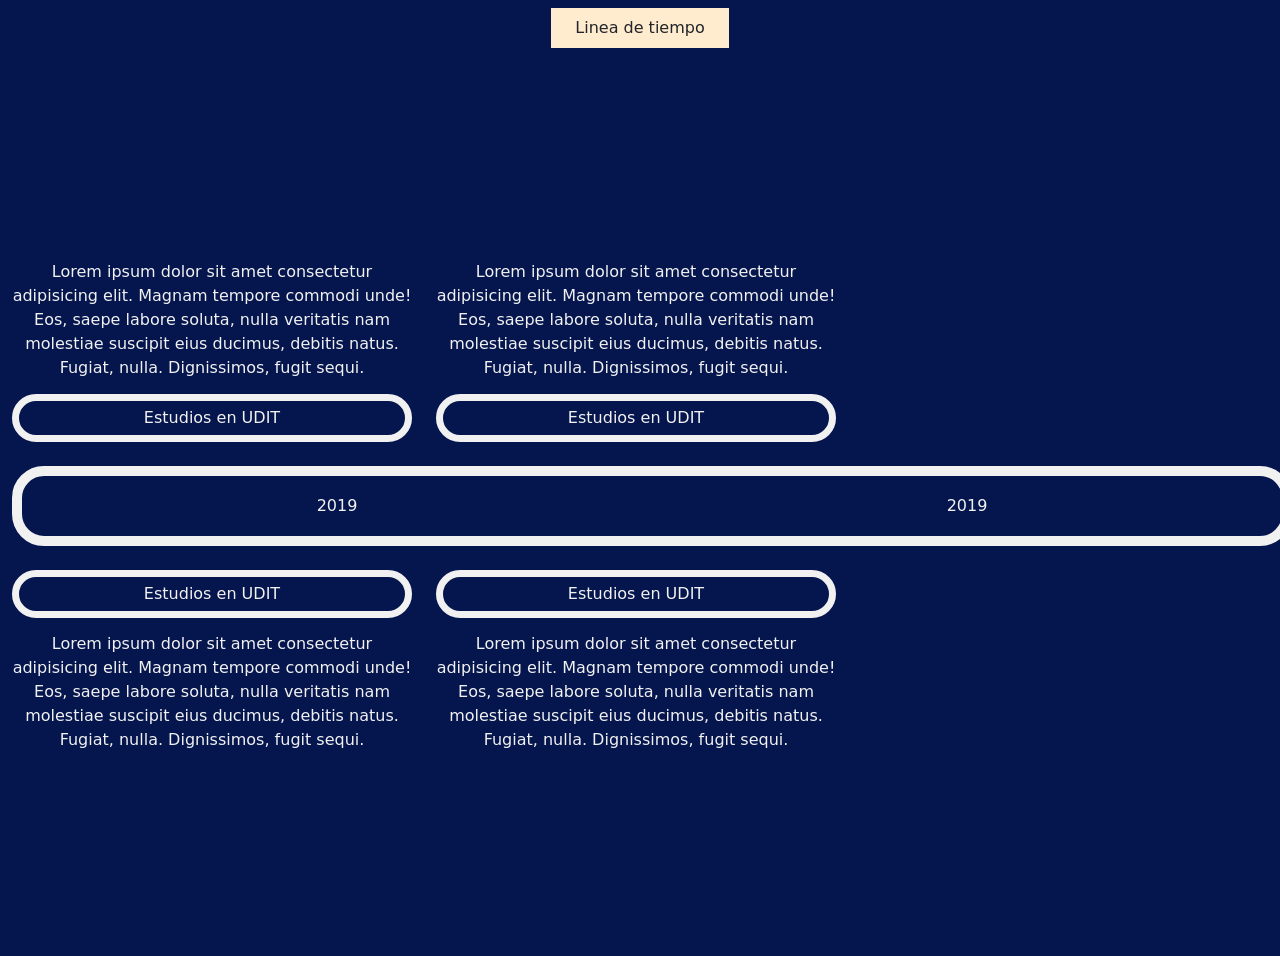
==== HTML/lineatiempo.html @ 99fd74f8 "Timeline maquetacion" ====
<!DOCTYPE html>
<html lang="es">
    <head>
        <meta charset="UTF-8">
        <meta name="viewport" content="width=device-width, initial-scale=1.0">
        <title>Linea de tiempo</title>

        <!-- Bootstrap -->
        <link href="https://cdn.jsdelivr.net/npm/bootstrap@5.3.3/dist/css/bootstrap.min.css" rel="stylesheet" integrity="sha384-QWTKZyjpPEjISv5WaRU9OFeRpok6YctnYmDr5pNlyT2bRjXh0JMhjY6hW+ALEwIH" crossorigin="anonymous">

        <!-- Mi css -->
        <link rel="stylesheet" href="../Css/styles.css">
        <link rel="stylesheet" href="../Css/timeline.css">
    </head>

    <body id="timeline-body">
        <header class="d-flex justify-content-center navbar">
            <p class="pf-heading py-2 px-4">Linea de tiempo</p>
            <a class="pf-back-btn" href="../index.html">
                <img src="https://img.icons8.com/?size=100&id=26194&format=png&color=000000" alt="">
            </a>
        </header>

        <!-- Contenedor principal -->
        <main class="container-fluid timeline-container vh-100 d-flex flex-column justify-content-center py-5">

            <div class="timeline-wrapper d-flex flex-column gap-4">
                <div class="timeline-inner-container d-flex flex-row align-items-center gap-4">
                    <div class="line rounded-5 d-flex justify-content-evenly align-items-center flex-nowrap" style="width: 400px; height: 100px;">
                        <p class="text-center m-0">Lorem ipsum dolor sit amet consectetur adipisicing elit. Magnam tempore commodi unde! Eos, saepe labore soluta, nulla veritatis nam molestiae suscipit eius ducimus, debitis natus. Fugiat, nulla. Dignissimos, fugit sequi.</p>
                    </div>
                    <div class="line rounded-5 d-flex justify-content-evenly align-items-center flex-nowrap" style="width: 400px; height: 100px;">
                        <p class="text-center m-0">Lorem ipsum dolor sit amet consectetur adipisicing elit. Magnam tempore commodi unde! Eos, saepe labore soluta, nulla veritatis nam molestiae suscipit eius ducimus, debitis natus. Fugiat, nulla. Dignissimos, fugit sequi.</p>
                    </div>
                </div>
                <!-- Linea secundaria -->
                <div class="timeline-inner-container d-flex flex-row align-items-center gap-4">
                    <!-- UDIT -->
                    <div class="timeline-box line rounded-5 d-flex justify-content-evenly align-items-center flex-nowrap" style="width: 400px;">
                        <p class="text-center m-0">Estudios en UDIT</p>
                    </div>
                    <div class="timeline-box line rounded-5 d-flex justify-content-evenly align-items-center flex-nowrap" style="width: 400px;">
                        <p class="text-center m-0">Estudios en UDIT</p>
                    </div>
                </div>
                
                <!-- Linea principal-->
                <div class="timeline-inner-container d-flex flex-row align-items-center gap-4">
                    <!-- 2019 -->
                    <div class="timeline-box main-line rounded-5 d-flex justify-content-evenly align-items-center flex-nowrap">
                        <p class="text-center m-0">2019</p>
                        <p class="text-center m-0">2019</p>
                    </div>

                    <img src="../media/img/logoipsum-407.png" class="timeline-img img-fluid" alt="">

                    <!-- 2020 -->
                    <div class="timeline-box main-line rounded-5 d-flex justify-content-evenly align-items-center flex-nowrap">
                        <p class="text-center m-0">2020</p>
                        <p class="text-center m-0">2020</p>
                    </div>
                </div>

                
                <!-- Linea secundaria -->
                <div class="timeline-inner-container d-flex flex-row align-items-center gap-4">
                    <!-- UDIT -->
                    <div class="timeline-box line rounded-5 d-flex justify-content-evenly align-items-center flex-nowrap" style="width: 400px;">
                        <p class="text-center m-0">Estudios en UDIT</p>
                    </div>
                    <div class="timeline-box line rounded-5 d-flex justify-content-evenly align-items-center flex-nowrap" style="width: 400px;">
                        <p class="text-center m-0">Estudios en UDIT</p>
                    </div>
                </div>

                <div class="timeline-inner-container d-flex flex-row align-items-center gap-4">
                    <div class="line rounded-5 d-flex justify-content-evenly align-items-center flex-nowrap" style="width: 400px; height: 100px;">
                        <p class="text-center m-0">Lorem ipsum dolor sit amet consectetur adipisicing elit. Magnam tempore commodi unde! Eos, saepe labore soluta, nulla veritatis nam molestiae suscipit eius ducimus, debitis natus. Fugiat, nulla. Dignissimos, fugit sequi.</p>
                    </div>
                    <div class="line rounded-5 d-flex justify-content-evenly align-items-center flex-nowrap" style="width: 400px; height: 100px;">
                        <p class="text-center m-0">Lorem ipsum dolor sit amet consectetur adipisicing elit. Magnam tempore commodi unde! Eos, saepe labore soluta, nulla veritatis nam molestiae suscipit eius ducimus, debitis natus. Fugiat, nulla. Dignissimos, fugit sequi.</p>
                    </div>
                </div>
            </div>
        </main>
    </body>
</html>
---- Css/styles.css ----
/* ============================================================
   Variables
   ============================================================ */
:root{
    /* TEXTO */
    --font-size-lg: larger;
    --lineas-texto: 3em;

    /* COLORES */
    --color-bg: rgb(200, 247, 255);
    --color-heading: blanchedalmond;
    --color-board: burlywood;
    --color-hover: rgb(180, 218, 240);
    --color-text: black;

    /* BORDES */
    /* General */
    --radius-sm: 0.25rem;
    /* tablero */
    --border-color: rgb(99, 52, 14);
    --border-size: 0.33rem;
    --border-style: solid;

    /* PADDING */
    --padding-card: 0.5rem;

    /* GAP */
    --gap-col: 3rem;
    --gap-col-mobile: 7rem;

    /* TRANSICIONES */
    --transition-card: transform 0.3s ease, background-color 0.3s ease;
    --transition-fade: opacity 0.25s ease;
}

/* ============================================================
   Base
   ============================================================ */
body{
    background-color: var(--color-bg);
}

a{
    color: var(--color-text);
    text-decoration: none;
}

img{
    border-radius: var(--radius-sm);
}

p{
    margin-bottom: 0;
}

h1{
    margin-bottom: 0px;
}

/* ============================================================
   Theme
   ============================================================ */
.pf-heading{
    background-color: var(--color-heading);
}

.pf-board{
    background-color: var(--color-board);
    border: var(--border-size) var(--border-style) var(--border-color);
    border-radius: 1rem;
}

/* ============================================================
   Layout
   ============================================================ */
.pf-header{
    display: flex;
    align-items: center;
    justify-content: space-between;
}

.pf-col{
    display: flex;
    flex-direction: column;
    align-items: center;
    justify-content: center;
    gap: var(--gap-col);
}

.pf-card{
    display: flex;
    flex-direction: column;
    height: 25%;
    align-items: center;
    padding: var(--padding-card);
    background-color: var(--color-bg);
    border-radius: var(--radius-sm);
    will-change: transform;
    transition: var(--transition-card);
}

.pf-card img{
    width: 100%;
}

.pf-card:hover{
    background-color: var(--color-hover);
    transform: rotate(2deg) scale(1.05);
}

.pf-card-text{
    display: flex;
    align-items: center;
    justify-content: center;
    flex-grow: 1;
    width: 100%;
    font-size: var(--font-size-lg);
    text-align: center;
}

/* ============================================================
   Atras
   ============================================================ */
.pf-back-btn{
    position: fixed;
    left: 1vw;
    top: 1vh;
    z-index: 100;
    display: flex;
    align-items: center;
    width: clamp(50px, 10%, 75px);
    background-color: gray;
    border-radius: 100%;
    opacity: 50%;
    transition: var(--transition-fade);
}

.pf-back-btn img{
    width: 100%;
}

.pf-back-btn:hover{
    opacity: 100%;
}

/* ============================================================
   Galeria y carrousel
   ============================================================ */
.pf-carousel{
    display: none;
}

/* ============================================================
   Responsive
   ============================================================ */
@media (max-width: 860px){
    .pf-card-text{
        min-height: var(--lineas-texto);
    }
}

@media (max-width: 992px){
    .pf-col{
        gap: var(--gap-col-mobile);
    }

    .pf-card-text{
        font-size: clamp(0.65rem, 3.4vw, 1rem);
    }

    /* En móvil la cuadrícula se sustituye por el carrusel */
    .pf-gallery{
        display: none;
    }

    .pf-carousel{
        display: block;
    }
}

@media (min-width: 993px){
    .h-md-100{
        height: 100%;
    }
}
---- Css/timeline.css ----
:root {
    --color-bg: rgb(5, 22, 78);
    --color-elements: rgb(241, 241, 241);
}

html, body {
    background-color: var(--color-bg);
    min-height: 100vh;
}

/* El contenedor scroll lateral */
.timeline-container {
    overflow-x: auto;
    overflow-y: hidden;
    width: 100%;
}

/* Wrapper */
.timeline-wrapper {
    min-width: 1800px;
    width: 100%;
    margin: auto 0;
}


.timeline-inner-container {
    width: 100%;
}

/* Estilos lineas */
.timeline-box {
    flex-shrink: 0; 
    border-color: var(--color-elements);
    border-style: solid;
}

.timeline-box p {
    color: var(--color-elements);
    flex: 1 1 0;
}

.line p{
    color: var(--color-elements);
}

/* Linea principal */
.main-line {
    height: 5rem;
    border-width: 10px;
    width: 100vw;
}

/* Lineas secunarias */
.line {
    height: 3rem;
    border-width: 7.5px;
}

/* Control img */
.timeline-img {
    height: 5rem;
    width: auto;
    flex-shrink: 0;
}
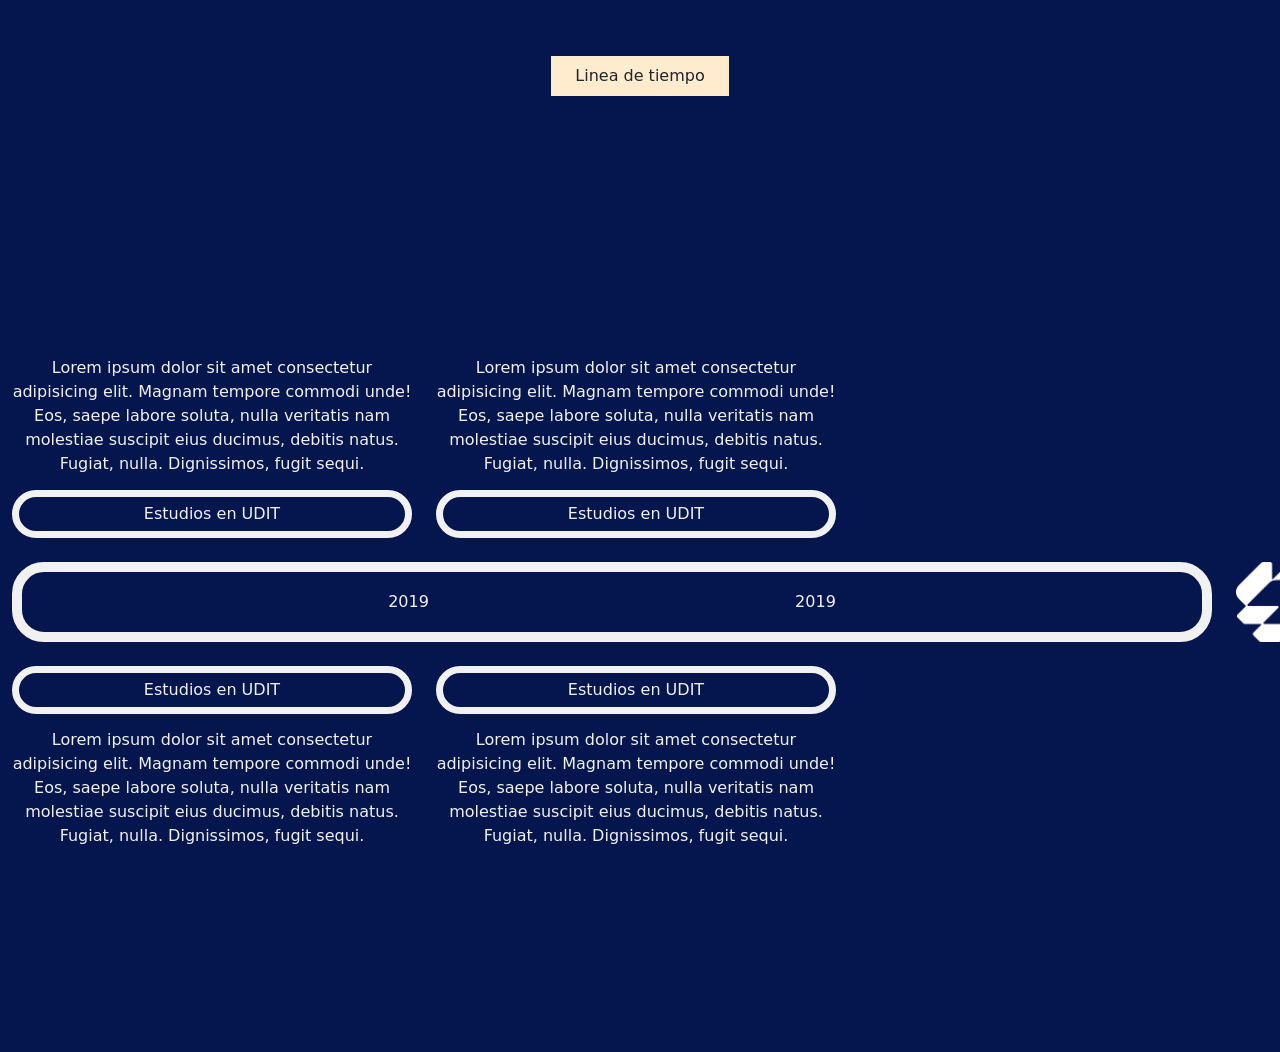
==== commit f5399c6b: "Start movile timeline" ====
--- a/HTML/lineatiempo.html
+++ b/HTML/lineatiempo.html
@@ -14,7 +14,7 @@
     </head>
 
     <body id="timeline-body">
-        <header class="d-flex justify-content-center navbar">
+        <header class="d-flex justify-content-center navbar my-5">
             <p class="pf-heading py-2 px-4">Linea de tiempo</p>
             <a class="pf-back-btn" href="../index.html">
                 <img src="https://img.icons8.com/?size=100&id=26194&format=png&color=000000" alt="">
@@ -24,7 +24,7 @@
         <!-- Contenedor principal -->
         <main class="container-fluid timeline-container vh-100 d-flex flex-column justify-content-center py-5">
 
-            <div class="timeline-wrapper d-flex flex-column gap-4">
+            <div id="pc" class="timeline-wrapper gap-4">
                 <div class="timeline-inner-container d-flex flex-row align-items-center gap-4">
                     <div class="line rounded-5 d-flex justify-content-evenly align-items-center flex-nowrap" style="width: 400px; height: 100px;">
                         <p class="text-center m-0">Lorem ipsum dolor sit amet consectetur adipisicing elit. Magnam tempore commodi unde! Eos, saepe labore soluta, nulla veritatis nam molestiae suscipit eius ducimus, debitis natus. Fugiat, nulla. Dignissimos, fugit sequi.</p>
@@ -82,6 +82,32 @@
                     </div>
                 </div>
             </div>
+
+            <div id="movil" class="justify-content-center gap-4">
+                <!-- Columna central -->
+                <div class="col-3 d-flex flex-column align-items-center">
+                    <div class="text-center row align-items-center timeline-box main-line-mv rounded-5" style="height: 900px;">
+                        <p>2019</p>
+                        <p>2019</p>
+                        <p>2019</p>
+                    </div>
+                    <img src="../media/img/logoipsum-407.png" class="img-fluid">
+                </div>
+
+                
+                <!-- Columna lateral -->
+                <div class="col-3 text-center row align-items-center timeline-box gx-0 rounded-5" style="height: 200px;">
+                    <p>Estudios en UDIT</p>
+                    <p>Estudios en UDIT</p>
+                    <p>Estudios en UDIT</p>
+                </div>
+
+                <!-- Texto -->
+                <div class="col-5 text-center">
+                    Lorem ipsum dolor sit amet consectetur adipisicing elit. Dolor repellat unde suscipit, natus pariatur provident dolore quod iste voluptate illum, nobis fuga, sint excepturi consectetur? Nemo atque nam doloremque consequatur.
+                </div>
+
+            </div>
         </main>
     </body>
 </html>
--- a/Css/timeline.css
+++ b/Css/timeline.css
@@ -8,7 +8,7 @@
     min-height: 100vh;
 }
 
-/* El contenedor scroll lateral */
+/* El contenedor scroll lateral (Escritorio) */
 .timeline-container {
     overflow-x: auto;
     overflow-y: hidden;
@@ -17,40 +17,37 @@
 
 /* Wrapper */
 .timeline-wrapper {
+    display: flex;
+    flex-direction: column;
     min-width: 1800px;
     width: 100%;
     margin: auto 0;
 }
 
-
 .timeline-inner-container {
     width: 100%;
 }
 
-/* Estilos lineas */
+/* Estilos líneas */
 .timeline-box {
     flex-shrink: 0; 
     border-color: var(--color-elements);
     border-style: solid;
 }
 
-.timeline-box p {
+.timeline-box p, .line p {
     color: var(--color-elements);
-    flex: 1 1 0;
-}
-
-.line p{
-    color: var(--color-elements);
+    gap: 0px;
 }
 
 /* Linea principal */
 .main-line {
     height: 5rem;
     border-width: 10px;
-    width: 100vw;
+    width: 1200px;
 }
 
-/* Lineas secunarias */
+/* Lineas secundarias */
 .line {
     height: 3rem;
     border-width: 7.5px;
@@ -61,4 +58,27 @@
     height: 5rem;
     width: auto;
     flex-shrink: 0;
+}
+
+#movil{
+    display: none;
+}
+
+
+/* MOVIL */
+@media (max-width: 576px) {
+    #pc{
+        display: none;
+    }
+
+    #movil{
+        display: flex;
+        flex-direction: row;
+        color:var(--color-elements);
+        padding-top: 40px;
+    }
+
+    .main-line-mv{
+        border-width: 6px;
+    }
 }
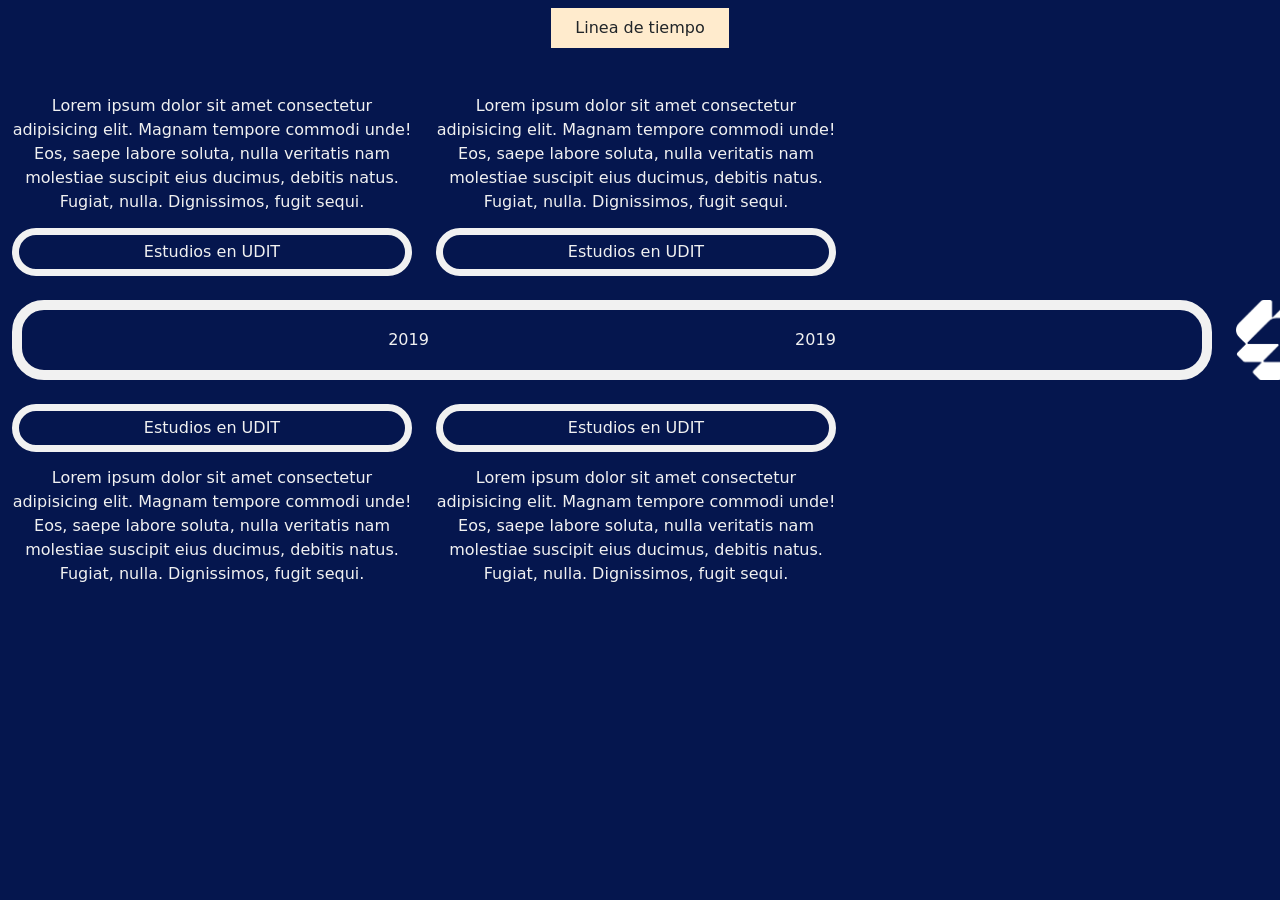
==== commit 2ac53a31: "Improve timeline" ====
--- a/HTML/lineatiempo.html
+++ b/HTML/lineatiempo.html
@@ -14,7 +14,7 @@
     </head>
 
     <body id="timeline-body">
-        <header class="d-flex justify-content-center navbar my-5">
+        <header class="d-flex justify-content-center navbar">
             <p class="pf-heading py-2 px-4">Linea de tiempo</p>
             <a class="pf-back-btn" href="../index.html">
                 <img src="https://img.icons8.com/?size=100&id=26194&format=png&color=000000" alt="">
@@ -22,7 +22,7 @@
         </header>
 
         <!-- Contenedor principal -->
-        <main class="container-fluid timeline-container vh-100 d-flex flex-column justify-content-center py-5">
+        <main class="container-fluid timeline-container vw-100 h-100 d-flex flex-column justify-content-center py-5">
 
             <div id="pc" class="timeline-wrapper gap-4">
                 <div class="timeline-inner-container d-flex flex-row align-items-center gap-4">
@@ -73,6 +73,7 @@
                     </div>
                 </div>
 
+                <!-- 2 columnas a la vez (máximo) -->
                 <div class="timeline-inner-container d-flex flex-row align-items-center gap-4">
                     <div class="line rounded-5 d-flex justify-content-evenly align-items-center flex-nowrap" style="width: 400px; height: 100px;">
                         <p class="text-center m-0">Lorem ipsum dolor sit amet consectetur adipisicing elit. Magnam tempore commodi unde! Eos, saepe labore soluta, nulla veritatis nam molestiae suscipit eius ducimus, debitis natus. Fugiat, nulla. Dignissimos, fugit sequi.</p>
@@ -83,29 +84,59 @@
                 </div>
             </div>
 
-            <div id="movil" class="justify-content-center gap-4">
-                <!-- Columna central -->
-                <div class="col-3 d-flex flex-column align-items-center">
+            <div id="movil" class="justify-content-center gap-3">
+                <!-- Texto -->
+                <div class="d-flex flex-column col-4 gap-4">
+                    <p style="height: 200px;">
+                        Lorem ipsum dolor sit amet consectetur adipisicing elit. Dolor repellat unde suscipit, natus pariatur provident dolore quod iste voluptate illum, nobis fuga, sint excepturi consectetur? Nemo atque nam doloremque consequatur.
+                    </p>
+                    <p style="height: 200px;">
+                        Lorem ipsum dolor sit amet consectetur adipisicing elit. Dolor repellat unde suscipit, natus pariatur provident dolore quod iste voluptate illum, nobis fuga, sint excepturi consectetur? Nemo atque nam doloremque consequatur.
+                    </p>
+                </div>
+
+                <!-- Columna lateral -->
+                <div class="col d-flex flex-column gap-4 col-5">
+                    <div class="text-center row align-items-center justify-content-center timeline-box gx-1 rounded-5" style="height: 200px;">
+                        <p>Estudios en UDIT</p>
+                    </div>
+
+                    <div class="text-center row align-items-center justify-content-evenly timeline-box gx-1 rounded-5" style="height: 200px;">
+                        <p>Estudios en UDIT</p>
+                    </div>
+                    <div class="text-center d-flex justify-content-around rounded-5 col-12 dual-time" style="height: 200px;">
+                        <p class="text-center row align-items-center justify-content-center timeline-box gx-1 rounded-5 col">
+                            estudios en UDIT
+                        </p>
+                        <p class="text-center row align-items-center justify-content-center timeline-box gx-1 rounded-5 col">
+                            Prácticas en el CSIC
+                        </p>
+                    </div>
+                </div>
+
+                <!-- Años -->
+                <div class="col d-flex flex-column align-items-center gap-4">
                     <div class="text-center row align-items-center timeline-box main-line-mv rounded-5" style="height: 900px;">
                         <p>2019</p>
                         <p>2019</p>
                         <p>2019</p>
                     </div>
+                    
+                    <img src="../media/img/logoipsum-407.png" class="img-fluid">
+
+                    <div class="text-center row align-items-center timeline-box main-line-mv rounded-5" style="height: 900px;">
+                        <p>2020</p>
+                        <p>2020</p>
+                        <p>2020</p>
+                        
+                    </div>
+
                     <img src="../media/img/logoipsum-407.png" class="img-fluid">
                 </div>
 
+               
+
                 
-                <!-- Columna lateral -->
-                <div class="col-3 text-center row align-items-center timeline-box gx-0 rounded-5" style="height: 200px;">
-                    <p>Estudios en UDIT</p>
-                    <p>Estudios en UDIT</p>
-                    <p>Estudios en UDIT</p>
-                </div>
-
-                <!-- Texto -->
-                <div class="col-5 text-center">
-                    Lorem ipsum dolor sit amet consectetur adipisicing elit. Dolor repellat unde suscipit, natus pariatur provident dolore quod iste voluptate illum, nobis fuga, sint excepturi consectetur? Nemo atque nam doloremque consequatur.
-                </div>
 
             </div>
         </main>
--- a/Css/timeline.css
+++ b/Css/timeline.css
@@ -26,6 +26,7 @@
 
 .timeline-inner-container {
     width: 100%;
+    max-width: 100%;
 }
 
 /* Estilos líneas */
@@ -64,6 +65,10 @@
     display: none;
 }
 
+#movil p{
+    overflow: auto;
+}
+
 
 /* MOVIL */
 @media (max-width: 576px) {
@@ -81,4 +86,8 @@
     .main-line-mv{
         border-width: 6px;
     }
+
+    .timeline-box{
+        font-size: clamp(0.5rem, 0.85rem, 2rem);
+    }
 }
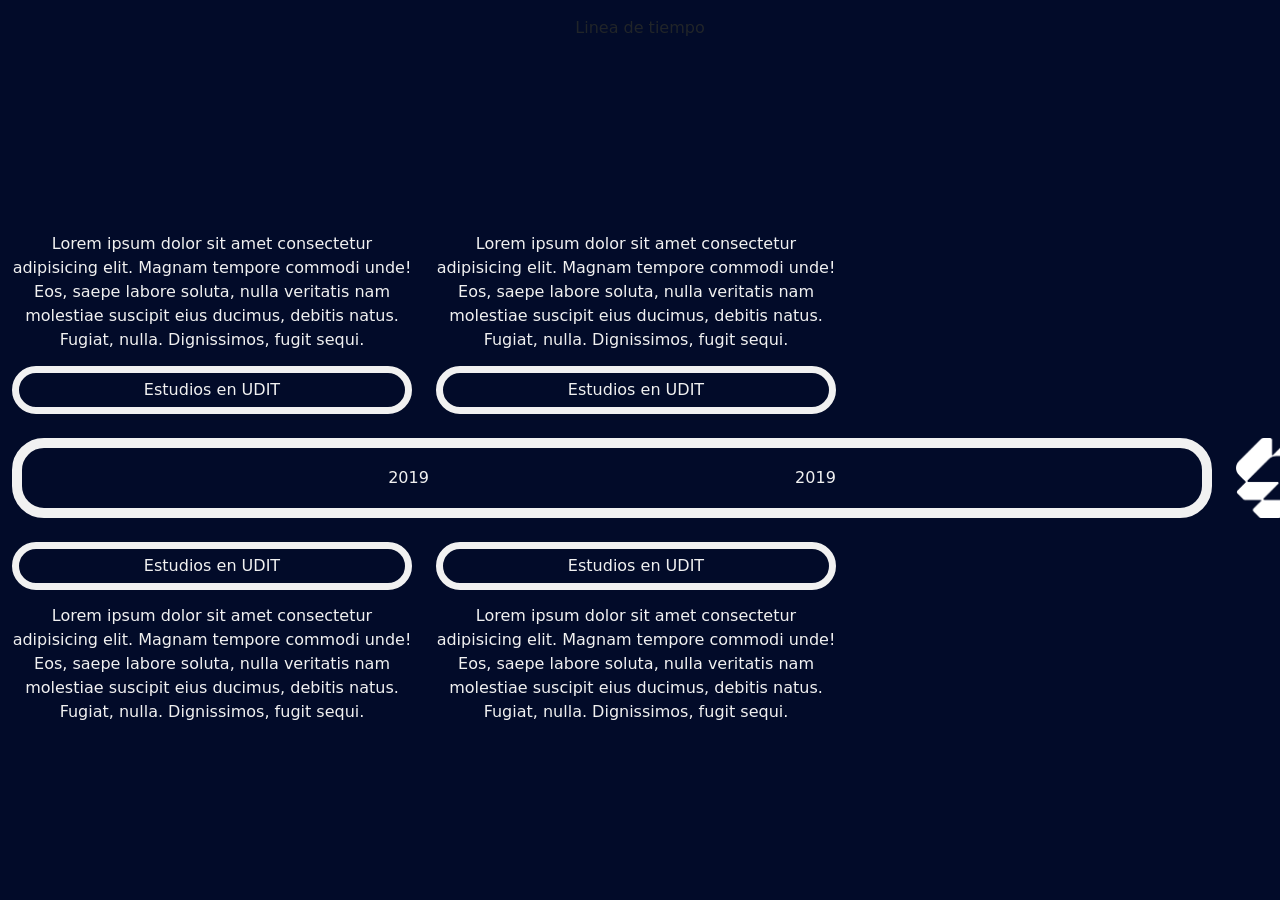
==== commit 11102381: "Multiple fixes + image paper" ====
--- a/HTML/lineatiempo.html
+++ b/HTML/lineatiempo.html
@@ -22,7 +22,7 @@
         </header>
 
         <!-- Contenedor principal -->
-        <main class="container-fluid timeline-container vw-100 h-100 d-flex flex-column justify-content-center py-5">
+        <main class="container-fluid timeline-container d-flex flex-column py-4">
 
             <div id="pc" class="timeline-wrapper gap-4">
                 <div class="timeline-inner-container d-flex flex-row align-items-center gap-4">
@@ -140,5 +140,8 @@
 
             </div>
         </main>
+
+        <!-- Rueda del ratón → scroll horizontal en escritorio/tablet -->
+        <script src="../Js/timeline.js"></script>
     </body>
 </html>
--- a/Css/styles.css
+++ b/Css/styles.css
@@ -1,45 +1,185 @@
-/* ============================================================
-   Variables
-   ============================================================ */
+/* ╔══════════════════════════════════════════════════════════════════╗
+   ║                         ÍNDICE DE AJUSTES                        ║
+   ║  Todo lo que hay que tocar está en el bloque :root de abajo.     ║
+   ║  Para cada pieza de arte hay SIEMPRE las mismas variables:       ║
+   ║     -img      → ruta de la imagen                                ║
+   ║     -slice    → cuánto de la IMAGEN es "borde" (en %, ver abajo) ║
+   ║     -borde    → tamaño en PANTALLA de esas esquinas/lados        ║
+   ║     -padding  → espacio entre el borde y el contenido            ║
+   ║  1. FONDO TOTAL   (nubes, se repite en vertical)                 ║
+   ║  2. TABLÓN        (tablones de madera, se repite en vertical)    ║
+   ║  3. FOLIO         (hoja de papel: esquinas + lados + centro)     ║
+   ║  4. TITULAR       (tablón grande de la cabecera)                 ║
+   ║  5. PLACA         (rótulo oscuro dentro del titular)             ║
+   ╚══════════════════════════════════════════════════════════════════╝ */
+
 :root{
-    /* TEXTO */
+
+    /* ══════════════════════════════════════════════════════════════
+       1. FONDO TOTAL · nubes
+       Una imagen que empalma consigo misma arriba/abajo y se repite
+       hacia abajo todo lo que haga falta.
+       ══════════════════════════════════════════════════════════════ */
+    --fondo-img: url("../media/img/Deco/Cielo.png");  /* ← IMAGEN */
+    --fondo-tamano: 100% auto;     /* ancho alto. "100% auto" = ocupa todo el ancho sin deformarse */
+    --fondo-posicion: top center;
+    --fondo-respaldo: rgb(176, 178, 220);  /* color de cielo mientras carga / si falta la imagen */
+
+    /* ══════════════════════════════════════════════════════════════
+       2. TABLÓN · tablones de madera
+       Necesita DOS imágenes del mismo tile (ver documentación).
+       ══════════════════════════════════════════════════════════════ */
+    --tablon-img-bordes: url("../media/img/tablones-tile.png");   /* ← IMAGEN 1: tile completo */
+    --tablon-img-centro: url("../media/img/tablones-centro.png"); /* ← IMAGEN 2: tile sin bordes laterales */
+    --tablon-alto: 778;            /* ← alto en px de la imagen (solo el número) */
+    --tablon-lado: 16;             /* ← ancho en px del borde lateral (solo el número) */
+    --tablon-repeticiones: 1;      /* nº mínimo de tiles (1 tile = 5 tablones) */
+    --tablon-padding: 40px 32px;   /* margen interior: arriba/abajo  izquierda/derecha */
+    --tablon-respaldo: #7a4e2d;    /* color marrón SOLO si las imágenes del tablón no cargan (lo activa Js/script.js) */
+
+    /* ══════════════════════════════════════════════════════════════
+       3. FOLIO · hoja de papel (se usa con la clase .pf-folio)
+       Funciona para CUALQUIER tamaño o proporción: las esquinas no se
+       deforman, los lados se repiten y el centro rellena.
+       Solo hacen falta 3 imágenes. El resto de esquinas/lados se
+       obtienen ROTANDO estas.
+
+       ► ORIENTACIÓN en que deben estar dibujadas:
+            ESQUINA = la de ABAJO-IZQUIERDA (lo roto mira a la izquierda y abajo)
+            LADO    = el de ABAJO (horizontal, lo roto mira hacia abajo)
+         Si el artista las dibuja de otra forma, no hace falta tocar el código:
+         usa --folio-esquina-giro / --folio-lado-giro (más abajo).
+
+       ► IMPORTANTE: las imágenes deben estar RECORTADAS AL DIBUJO, sin margen
+         transparente alrededor (si no, se ven huecos entre las piezas).
+         Photoshop: Imagen > Recortar > Píxeles transparentes · GIMP: Imagen >
+         Recorte automático · Krita: Imagen > Recortar a contenido.
+         Los "-recorte.png" son los originales (3000×3000) recortados SOLO a la
+         franja del borde: esquina = 520×520 de abajo-izquierda, lado = franja
+         de abajo de 1796×520. Así el trazo negro se ve con grosor real.
+       ══════════════════════════════════════════════════════════════ */
+    --folio-img-esquina: url("../media/img/Deco/Hojas/hojaesquina1-recorte.png");  /* ← IMAGEN 1: esquina abajo-izquierda */
+    --folio-img-lado:    url("../media/img/Deco/Hojas/hojalado-recorte.png");     /* ← IMAGEN 2: lado de abajo */
+    --folio-img-centro:  url("../media/img/Deco/Hojas/hojacentro.png");           /* ← IMAGEN 3: centro */
+
+    /* MEDIDAS REALES de tus imágenes: los píxeles que miden los ARCHIVOS (solo el número, sin "px").
+       Cámbialas solo si cambian las imágenes. */
+    --folio-esquina-tam: 520;      /* ← esquina: lo que mide por lado (es cuadrada) */
+    --folio-lado-ancho: 1796;      /* ← lado: ancho de la imagen (largo de una repetición) */
+    --folio-lado-alto: 520;        /* ← lado: alto de la imagen (grosor del borde) */
+
+    /* TAMAÑO DEL FOLIO EN PANTALLA: UN SOLO NÚMERO.
+       = píxeles de pantalla por cada píxel de imagen. Ej: 520 px × 0.1 = 52 px de esquina.
+       Más grande = esquinas y bordes más gruesos. (Nunca pongas aquí "1500px": es un número sin unidad.) */
+    --folio-escala: 0.1;
+
+    /* Qué parte de la pieza (desde fuera) ocupa el borde irregular, de 0 a 1.
+       El papel del centro y el contenido empiezan a partir de ahí; el resto de la
+       pieza es papel liso y el contenido puede ir por encima.
+       Si asoma papel por fuera de las ondas → súbelo. Si sobra margen → bájalo. */
+    --folio-borde-dibujo: 0.35;
+
+    /* Centro: "100% 100%" + no-repeat = una imagen de papel que se estira.
+       Si es una textura pequeña que se repite: ej. 128px 128px + repeat. */
+    --folio-centro-tamano: 100% 100%;
+    --folio-centro-repeat: no-repeat;
+
+    /* Corrección de orientación (se SUMA a todas las rotaciones). Valores: 0deg, 90deg, 180deg o 270deg.
+       Con tus dibujos actuales (esquina abajo-izquierda y lado de abajo) déjalos en 0deg. */
+    --folio-esquina-giro: 0deg;
+    --folio-lado-giro: 0deg;
+
+    --folio-padding: 0.75rem;      /* espacio entre el borde del papel y el contenido (UN solo valor) */
+    --folio-respaldo: transparent; /* color provisional del papel mientras no hay arte (ej: khaki). Con arte: transparent */
+    --folio-texto-lineas: 2;       /* (.pf-card) líneas de texto reservadas bajo la imagen para que todas midan igual */
+
+    /* Chincheta / clip (OPCIONAL): imagen suelta encima del folio, centrada arriba.
+       Si la chincheta YA está dibujada dentro de folio.png, déjalo en none. */
+    --folio-chincheta-img: none;   /* ej: url("../media/img/folio-chincheta.png") */
+    --folio-chincheta-ancho: 2rem;
+    --folio-chincheta-y: -0.5rem;  /* posición vertical (negativo = sobresale por arriba) */
+
+    /* ══════════════════════════════════════════════════════════════
+       3b. MARCO DE FOTO (.pf-marco) · el mismo sistema que el FOLIO pero
+       con las hojas de media/img/Deco/Hojas/foto. Mismas reglas (esquina
+       abajo-izquierda, lado de abajo, imágenes recortadas al dibujo).
+       ══════════════════════════════════════════════════════════════ */
+    --marco-img-esquina: url("../media/img/Deco/Hojas/foto/hojafotoesquina1-recorte.png");
+    --marco-img-lado:    url("../media/img/Deco/Hojas/foto/hojafotolado-recorte.png");
+    --marco-img-centro:  url("../media/img/Deco/Hojas/foto/hojafotocentro.png");
+    --marco-esquina-tam: 440;      /* medidas reales de los archivos (solo el número) */
+    --marco-lado-ancho: 1795;
+    --marco-lado-alto: 440;
+    --marco-escala: 0.08;          /* 440 × 0.08 ≈ 35px de esquina en pantalla */
+    --marco-borde-dibujo: 0.2;     /* parte de la pieza ocupada por el borde irregular (0 a 1) */
+    --marco-padding: 0.4rem;       /* espacio entre el borde del marco y la imagen */
+
+    /* GALERÍA y CARRUSEL (Sobre mí): todas las fotos con el mismo tamaño */
+    --galeria-proporcion: 4 / 5;   /* ancho / alto de TODAS las fotos (se recortan, no se deforman). Ej: 1 / 1, 3 / 4, 16 / 9 */
+    --galeria-encuadre: center;    /* qué parte de la foto se conserva al recortar (center, top, 50% 20%...) */
+    --carrusel-circulo: rgba(20, 12, 8, 0.65);  /* círculo oscuro de flechas y marcadores */
+    --carrusel-marcador: 0.7rem;   /* tamaño de cada marcador (punto) */
+
+    /* ══════════════════════════════════════════════════════════════
+       4. TITULAR · tablón grande de la cabecera
+       ══════════════════════════════════════════════════════════════ */
+    --titular-img: url("../media/img/titular.png");    /* ← IMAGEN */
+    --titular-slice: 25% 4%;       /* ← % de la IMAGEN que es borde: ARRIBA/ABAJO  IZQUIERDA/DERECHA (o 4 valores) */
+    --titular-borde: 1.5rem 2rem;  /* ← borde en pantalla: ARRIBA/ABAJO  IZQUIERDA/DERECHA */
+    --titular-padding: 0.5rem;     /* espacio entre el borde y la placa */
+    --titular-repeat: stretch;
+    --titular-respaldo: #8b5a2b;   /* ⚠ TEMPORAL (color madera) para ver el texto. Con arte: transparent */
+    --titular-logo: 100px;         /* tamaño del logo en escritorio (en móvil se reduce solo) */
+    --carteles-separacion: 2.5rem; /* espacio entre el titular y el tablón de debajo */
+
+    /* ══════════════════════════════════════════════════════════════
+       5. PLACA · rótulo oscuro dentro del titular (lleva el texto)
+       ══════════════════════════════════════════════════════════════ */
+    --placa-img: url("../media/img/placa.png");        /* ← IMAGEN */
+    --placa-slice: 25% 4%;         /* ← % de la IMAGEN que es borde: ARRIBA/ABAJO  IZQUIERDA/DERECHA (o 4 valores) */
+    --placa-borde: 1rem 1.5rem;    /* ← borde en pantalla: ARRIBA/ABAJO  IZQUIERDA/DERECHA */
+    --placa-padding: 1rem 1.5rem;  /* espacio entre el borde y el texto */
+    --placa-repeat: stretch;
+    --placa-respaldo: #2b1d14;     /* ⚠ TEMPORAL (marrón oscuro) para ver el texto. Con arte: transparent */
+    --placa-color-texto: white;
+    --fuente-titular: inherit;     /* ej: "Patrick Hand", cursive */
+
+    /* ══════════════════════════════════════════════════════════════
+       6. PROYECTOS · tablones alternos (HTML/proyectos.html)
+       ══════════════════════════════════════════════════════════════ */
+    --proyecto-ancho: clamp(500px, 45vw, 900px);  /* ancho del tablón en escritorio */
+    --proyecto-hoja-ancho: 40%;                  /* ancho de la hoja dentro del tablón */
+    --proyecto-tablon-padding: 1rem 1.5rem;      /* margen interior del tablón */
+    --proyecto-tablon-repeticiones: 0.5;         /* alto mínimo = 0.5 tiles de madera (~389px) */
+    --proyecto-texto-tamano: 1.1rem;
+
+    /* ══════════════════════════════════════════════════════════════
+       OTROS (no tienen que ver con el arte)
+       ══════════════════════════════════════════════════════════════ */
     --font-size-lg: larger;
-    --lineas-texto: 3em;
-
-    /* COLORES */
-    --color-bg: rgb(200, 247, 255);
-    --color-heading: blanchedalmond;
-    --color-board: burlywood;
-    --color-hover: rgb(180, 218, 240);
     --color-text: black;
-
-    /* BORDES */
-    /* General */
     --radius-sm: 0.25rem;
-    /* tablero */
-    --border-color: rgb(99, 52, 14);
-    --border-size: 0.33rem;
-    --border-style: solid;
-
-    /* PADDING */
-    --padding-card: 0.5rem;
-
-    /* GAP */
     --gap-col: 3rem;
     --gap-col-mobile: 7rem;
-
-    /* TRANSICIONES */
-    --transition-card: transform 0.3s ease, background-color 0.3s ease;
+    --transition-card: transform 0.3s ease;
     --transition-fade: opacity 0.25s ease;
 }
 
 /* ============================================================
+   1. FONDO TOTAL (nubes)
+   ⚠ NO TOCAR. Se ajusta con las variables --fondo-*
+   ============================================================ */
+html{
+    background-color: var(--fondo-respaldo);
+    background-image: var(--fondo-img);
+    background-size: var(--fondo-tamano);
+    background-position: var(--fondo-posicion);
+    background-repeat: repeat-y;
+}
+
+/* ============================================================
    Base
    ============================================================ */
-body{
-    background-color: var(--color-bg);
-}
-
 a{
     color: var(--color-text);
     text-decoration: none;
@@ -58,25 +198,119 @@
 }
 
 /* ============================================================
-   Theme
-   ============================================================ */
-.pf-heading{
-    background-color: var(--color-heading);
-}
-
+   MOTOR 9-SLICE (titular y placa)
+   ⚠ NO TOCAR. Las tres piezas comparten este bloque; cada una
+   solo se diferencia en sus variables (más abajo).
+   ============================================================ */
+.pf-titular,
+.pf-placa{
+    box-sizing: border-box;
+    border-style: solid;
+    border-color: transparent;               /* si falta la imagen no sale un borde negro */
+    border-width: var(--s9-borde);
+    border-image-source: var(--s9-img);
+    border-image-slice: var(--s9-slice) fill;
+    border-image-repeat: var(--s9-repeat);
+    padding: var(--s9-padding);
+    background-color: var(--s9-respaldo);
+    background-clip: padding-box;
+}
+
+/* Cada clase "enchufa" sus variables al motor */
+.pf-titular{
+    --s9-img: var(--titular-img);
+    --s9-slice: var(--titular-slice);
+    --s9-borde: var(--titular-borde);
+    --s9-padding: var(--titular-padding);
+    --s9-repeat: var(--titular-repeat);
+    --s9-respaldo: var(--titular-respaldo);
+}
+
+.pf-placa{
+    --s9-img: var(--placa-img);
+    --s9-slice: var(--placa-slice);
+    --s9-borde: var(--placa-borde);
+    --s9-padding: var(--placa-padding);
+    --s9-repeat: var(--placa-repeat);
+    --s9-respaldo: var(--placa-respaldo);
+    color: var(--placa-color-texto);
+    font-family: var(--fuente-titular);
+}
+
+/* ============================================================
+   2. TABLÓN DE MADERA (.pf-board)
+   ⚠ NO TOCAR. Todo se ajusta desde las variables --tablon-*
+   ============================================================ */
 .pf-board{
-    background-color: var(--color-board);
-    border: var(--border-size) var(--border-style) var(--border-color);
-    border-radius: 1rem;
+    box-sizing: border-box;
+    min-height: calc(var(--tablon-alto) * var(--tablon-repeticiones) * 1px);
+    padding: var(--tablon-padding);
+
+    /* Centra las hojas en vertical dentro del tablón */
+    display: flex;
+    flex-direction: column;
+    justify-content: center;
+
+    /* CAPA 1 (encima): bordes laterales irregulares */
+    border-style: solid;
+    border-color: transparent;
+    border-width: 0 calc(var(--tablon-lado) * 1px);
+    border-image-source: var(--tablon-img-bordes);
+    border-image-slice: 0 var(--tablon-lado);
+    border-image-repeat: stretch round;
+
+    /* CAPA 2 (debajo): relleno de madera y líneas divisorias */
+    background-image: var(--tablon-img-centro);
+    background-size: 100% calc(var(--tablon-alto) * 1px);
+    background-repeat: no-repeat round;
+    background-clip: padding-box;
+
+    /* ✖ NO añadir aquí: background-color, background (abreviado),
+         border-radius, overflow:hidden ni border-width arriba/abajo. */
+}
+
+/* Sin arte de madera: Js/script.js pone la clase pf-sin-tablon en <html>
+   y el tablón se pinta de color liso (también bajo los bordes laterales). */
+.pf-sin-tablon .pf-board{
+    background-color: var(--tablon-respaldo);
+    background-clip: border-box;
+    color: #fff3dc;               /* texto claro para que se lea sobre el marrón */
+}
+
+/* Enlaces sueltos sobre el tablón: mismo color claro y subrayados (las hojas .pf-card no cambian) */
+.pf-sin-tablon .pf-board a:not(.pf-card){
+    color: inherit;
+    text-decoration: underline;
 }
 
 /* ============================================================
    Layout
    ============================================================ */
+/* Separación entre el titular (cartel de arriba) y el siguiente cartel */
+.pf-titular{
+    margin-bottom: var(--carteles-separacion);
+}
+
 .pf-header{
     display: flex;
     align-items: center;
     justify-content: space-between;
+    gap: 0.75rem;
+}
+
+/* Los textos pueden encogerse y partir línea en vez de empujar fuera de la pantalla */
+.pf-header > p{
+    flex: 1 1 0;
+    min-width: 0;
+    margin: 0;
+    font-size: clamp(0.9rem, 4vw, 1.25rem);
+    overflow-wrap: break-word;
+}
+
+.pf-logo{
+    flex-shrink: 0;
+    width: clamp(48px, 16vw, var(--titular-logo));
+    height: auto;
 }
 
 .pf-col{
@@ -87,24 +321,225 @@
     gap: var(--gap-col);
 }
 
+/* ============================================================
+   3. FOLIO (.pf-folio) · hoja de papel por piezas
+   Reutilizable en cualquier sección: basta con añadir la clase
+   .pf-folio a un elemento (Js/folio.js crea las piezas solo).
+   ⚠ NO TOCAR. Se ajusta con las variables --folio-*
+   (Para ver las piezas y ajustar: añade temporalmente la clase pf-folio-debug)
+   ============================================================ */
+.pf-folio{
+    /* Medidas en pantalla (px) calculadas a partir de las medidas del archivo y la escala */
+    --_esq: calc(var(--folio-esquina-tam) * var(--folio-escala) * 1px);   /* lado de la esquina */
+    --_gro: calc(var(--folio-lado-alto)   * var(--folio-escala) * 1px);   /* grosor del lado */
+    --_lar: calc(var(--folio-lado-ancho)  * var(--folio-escala) * 1px);   /* largo de una repetición del lado */
+    --_min: min(var(--_esq), var(--_gro));
+    --_max: max(var(--_esq), var(--_gro));
+    --_bor: calc(var(--_min) * var(--folio-borde-dibujo));               /* franja del borde irregular */
+
+    position: relative;
+    isolation: isolate;
+    box-sizing: border-box;
+    min-width: calc(2 * var(--_max));              /* nunca más pequeño que dos esquinas */
+    min-height: calc(2 * var(--_max));
+
+    /* Borde transparente = franja irregular del dibujo. El centro se pinta desde ahí
+       hacia dentro, DEBAJO de las piezas (que son papel opaco), así que no hay huecos. */
+    border-style: solid;
+    border-color: transparent;
+    border-width: var(--_bor);
+    padding: var(--folio-padding);
+
+    /* CENTRO: solo se pinta dentro del borde */
+    background-color: var(--folio-respaldo);
+    background-image: var(--folio-img-centro);
+    background-size: var(--folio-centro-tamano);
+    background-repeat: var(--folio-centro-repeat);
+    background-origin: padding-box;
+    background-clip: padding-box;
+}
+
+/* El contenido va POR ENCIMA de las piezas */
+/* :where() = prioridad 0, para no pisar elementos que ya se posicionan solos
+   (ej: flechas e indicadores del carrusel, que son position:absolute) */
+:where(.pf-folio > :not(.pf-folio-pieza)){
+    position: relative;
+    z-index: 1;
+}
+
+/* Cada pieza = capa del tamaño del folio entero con un LADO (::before) y una ESQUINA (::after).
+   Las crea Js/folio.js (arriba, derecha, abajo, izquierda). */
+.pf-folio-pieza{
+    position: absolute;
+    inset: calc(-1 * var(--_bor));     /* cubre TODO el folio, también el borde */
+    z-index: 0;
+    pointer-events: none;
+    container-type: size;              /* permite usar cqw/cqh (medidas del folio) en los lados verticales */
+}
+
+.pf-folio-pieza::before,
+.pf-folio-pieza::after{
+    content: "";
+    position: absolute;
+}
+
+/* LADO (dibujado "de abajo": lo roto mira hacia abajo) */
+.pf-folio-pieza::before{
+    height: var(--_gro);
+    background-image: var(--folio-img-lado);
+    background-size: var(--_lar) var(--_gro);
+    background-repeat: round no-repeat;        /* se repite a lo largo y se ajusta sin cortes */
+}
+
+/* ESQUINA (dibujada "de abajo-izquierda") */
+.pf-folio-pieza::after{
+    width: var(--_esq);
+    height: var(--_esq);
+    background: var(--folio-img-esquina) center / 100% 100% no-repeat;
+}
+
+/* ---- ARRIBA ---- */
+.pf-folio-arriba::before{
+    top: 0;
+    left: calc(var(--_esq) - 1px);              /* -1px: solapa bajo la esquina (evita una línea fina) */
+    right: calc(var(--_esq) - 1px);
+    transform: rotate(calc(180deg + var(--folio-lado-giro)));
+}
+.pf-folio-arriba::after{
+    top: 0;
+    left: 0;
+    transform: rotate(calc(90deg + var(--folio-esquina-giro)));
+}
+
+/* ---- DERECHA ---- */
+.pf-folio-derecha::before{
+    width: calc(100cqh - 2 * var(--_esq) + 2px);                       /* largo del lado antes de girar */
+    left: calc(100cqw - var(--_gro) / 2 - (100cqh - 2 * var(--_esq) + 2px) / 2);
+    top: calc(50cqh - var(--_gro) / 2);
+    transform: rotate(calc(270deg + var(--folio-lado-giro)));
+}
+.pf-folio-derecha::after{
+    top: 0;
+    right: 0;
+    transform: rotate(calc(180deg + var(--folio-esquina-giro)));
+}
+
+/* ---- ABAJO ---- */
+.pf-folio-abajo::before{
+    bottom: 0;
+    left: calc(var(--_esq) - 1px);
+    right: calc(var(--_esq) - 1px);
+    transform: rotate(var(--folio-lado-giro));
+}
+.pf-folio-abajo::after{
+    bottom: 0;
+    right: 0;
+    transform: rotate(calc(270deg + var(--folio-esquina-giro)));
+}
+
+/* ---- IZQUIERDA ---- */
+.pf-folio-izquierda::before{
+    width: calc(100cqh - 2 * var(--_esq) + 2px);
+    left: calc(var(--_gro) / 2 - (100cqh - 2 * var(--_esq) + 2px) / 2);
+    top: calc(50cqh - var(--_gro) / 2);
+    transform: rotate(calc(90deg + var(--folio-lado-giro)));
+}
+.pf-folio-izquierda::after{
+    bottom: 0;
+    left: 0;
+    transform: rotate(var(--folio-esquina-giro));
+}
+
+/* Chincheta suelta (opcional) */
+.pf-folio::before{
+    content: "";
+    position: absolute;
+    z-index: 2;
+    top: var(--folio-chincheta-y);
+    left: 50%;
+    width: var(--folio-chincheta-ancho);
+    aspect-ratio: 1;
+    transform: translateX(-50%);
+    background: var(--folio-chincheta-img) center / contain no-repeat;
+    pointer-events: none;
+}
+
+/* ---- MODO AJUSTE (temporal): dibuja el recuadro de cada pieza ----
+   Rojo = lados · azul = esquinas · verde = centro. Quítalo cuando todo encaje. */
+.pf-folio-debug{ outline: 2px dashed green; }
+.pf-folio-debug .pf-folio-pieza::before{ outline: 2px solid red; }
+.pf-folio-debug .pf-folio-pieza::after{ outline: 2px solid blue; }
+
+/* ============================================================
+   MARCO DE FOTO (.pf-marco) · reutiliza el motor del FOLIO con otras hojas.
+   Uso (solo hay que poner la clase; Js/script.js hace el resto):
+     · En una imagen:      <img class="pf-marco img-fluid" src="...">
+       (el JS la envuelve en un <span class="pf-marco pf-folio pf-envoltorio">)
+     · En un contenedor:   <div class="pf-marco"> ... </div>   (ej: un carrusel)
+   Se ajusta con las variables --marco-* del :root.
+   ============================================================ */
+.pf-marco{
+    --folio-img-esquina: var(--marco-img-esquina);
+    --folio-img-lado:    var(--marco-img-lado);
+    --folio-img-centro:  var(--marco-img-centro);
+    --folio-esquina-tam: var(--marco-esquina-tam);
+    --folio-lado-ancho:  var(--marco-lado-ancho);
+    --folio-lado-alto:   var(--marco-lado-alto);
+    --folio-escala:      var(--marco-escala);
+    --folio-borde-dibujo: var(--marco-borde-dibujo);
+    --folio-padding:     var(--marco-padding);
+}
+
+/* Envoltorio que crea el JS alrededor de una <img> con .pf-folio o .pf-marco:
+   ocupa lo que la imagen (sin pasarse del ancho disponible) */
+.pf-envoltorio{
+    display: inline-block;
+    max-width: 100%;
+    vertical-align: middle;
+    align-self: center;            /* dentro de un flex: no se estira, se centra */
+    margin-inline: auto;
+}
+
+.pf-envoltorio > img{
+    display: block;
+    max-width: 100%;
+    height: auto;
+}
+
+/* ============================================================
+   TARJETA (.pf-card) · imagen + texto dentro de un folio
+   Uso: <a class="pf-card pf-folio"> ... </a>
+   ============================================================ */
+
+/* ── MISMO TAMAÑO PARA TODAS LAS TARJETAS DE UNA FILA ──
+   Las columnas se estiran a la altura de la más alta y cada tarjeta rellena su columna.
+   (!important porque Bootstrap lo usa en .align-items-center) */
+.pf-board .row{
+    align-items: stretch !important;
+}
+
+.pf-board .row > *{
+    display: flex;
+}
+
 .pf-card{
     display: flex;
     flex-direction: column;
-    height: 25%;
+    flex: 1 1 auto;            /* rellena la columna (ancho y alto) */
+    height: auto;              /* ⚠ NO poner % ni px aquí */
     align-items: center;
-    padding: var(--padding-card);
-    background-color: var(--color-bg);
-    border-radius: var(--radius-sm);
     will-change: transform;
     transition: var(--transition-card);
 }
 
 .pf-card img{
+    display: block;
     width: 100%;
+    height: auto;
+    flex-shrink: 0;            /* la imagen nunca se encoge dentro del folio */
 }
 
 .pf-card:hover{
-    background-color: var(--color-hover);
     transform: rotate(2deg) scale(1.05);
 }
 
@@ -114,8 +549,72 @@
     justify-content: center;
     flex-grow: 1;
     width: 100%;
+    min-height: calc(var(--folio-texto-lineas) * 1.5em);   /* reserva N líneas de texto */
     font-size: var(--font-size-lg);
     text-align: center;
+}
+
+/* ============================================================
+   TITULAR DE PÁGINA (.pf-titular-pagina) · cartel pequeño centrado
+   Uso: <header class="pf-titular pf-titular-pagina"><h1 class="pf-placa">Título</h1></header>
+   ============================================================ */
+.pf-titular-pagina{
+    width: fit-content;
+    max-width: calc(100% - 2 * clamp(60px, 12%, 90px));   /* deja sitio al botón de volver */
+    margin: 1rem auto var(--carteles-separacion);
+}
+
+.pf-titular-pagina > .pf-placa{
+    margin: 0;
+    font-size: clamp(1.5rem, 5vw, 2.5rem);
+    text-align: center;
+}
+
+/* ============================================================
+   PROYECTOS (.pf-proyecto) · tablones alternos pegados al borde
+   pf-proyecto-der → tablón a la derecha, hoja dentro y texto fuera
+   pf-proyecto-izq → tablón a la izquierda, texto fuera y hoja dentro
+   Se ajusta con las variables --proyecto-*
+   ============================================================ */
+/* Separación vertical = la mitad del alto de los tablones, en TODOS los tamaños.
+   Js/script.js mide el tablón más alto y lo guarda en --proyecto-alto-tablon. */
+.pf-proyectos{
+    display: flex;
+    flex-direction: column;
+    gap: calc(var(--proyecto-alto-tablon, 12rem) / 2);
+    padding-bottom: calc(var(--proyecto-alto-tablon, 12rem) / 2);
+}
+
+.pf-proyecto{
+    display: flex;
+}
+
+.pf-proyecto-der{ justify-content: flex-end; }
+.pf-proyecto-izq{ justify-content: flex-start; }
+
+/* El tablón: mismo .pf-board de siempre, solo cambia tamaño y reparto interior */
+.pf-proyecto-tablon{
+    --tablon-repeticiones: var(--proyecto-tablon-repeticiones);
+    --tablon-padding: var(--proyecto-tablon-padding);
+    width: var(--proyecto-ancho);
+    flex-direction: row;          /* hoja y texto uno al lado del otro */
+    align-items: center;
+    gap: 1.5rem;
+}
+
+/* Izquierda: la hoja queda en el lado de dentro (hacia el centro de la pantalla) */
+.pf-proyecto-izq .pf-proyecto-tablon{
+    flex-direction: row-reverse;
+}
+
+.pf-proyecto-hoja{
+    flex: 0 0 var(--proyecto-hoja-ancho);
+}
+
+.pf-proyecto-texto{
+    flex: 1 1 0;
+    min-width: 0;
+    font-size: var(--proyecto-texto-tamano);
 }
 
 /* ============================================================
@@ -150,15 +649,49 @@
     display: none;
 }
 
+/* Mismo alto y ancho para todas las fotos de la galería y del carrusel:
+   cada foto rellena su hueco con la proporción --galeria-proporcion y se recorta lo que sobre */
+.pf-gallery .pf-envoltorio{
+    width: 100%;                   /* el marco ocupa toda la columna (todas las columnas miden igual) */
+}
+
+.pf-gallery img,
+.pf-carousel .carousel-item img{
+    width: 100%;
+    aspect-ratio: var(--galeria-proporcion);
+    object-fit: cover;
+    object-position: var(--galeria-encuadre);
+}
+
+/* Flechas del carrusel: icono dentro de un círculo oscuro */
+.pf-carousel .carousel-control-prev-icon,
+.pf-carousel .carousel-control-next-icon{
+    width: 2.5rem;
+    height: 2.5rem;
+    border-radius: 50%;
+    background-color: var(--carrusel-circulo);
+    background-size: 55%;
+}
+
+.pf-carousel .carousel-control-prev,
+.pf-carousel .carousel-control-next{
+    opacity: 0.9;                  /* Bootstrap las deja al 50%: casi no se veían */
+}
+
+/* Marcadores del carrusel: puntos claros rodeados de un círculo oscuro */
+.pf-carousel .carousel-indicators [data-bs-target]{
+    box-sizing: content-box;
+    width: var(--carrusel-marcador);
+    height: var(--carrusel-marcador);
+    margin: 0 0.3rem;
+    border: 3px solid var(--carrusel-circulo);
+    border-radius: 50%;
+    background-clip: padding-box;
+}
+
 /* ============================================================
    Responsive
    ============================================================ */
-@media (max-width: 860px){
-    .pf-card-text{
-        min-height: var(--lineas-texto);
-    }
-}
-
 @media (max-width: 992px){
     .pf-col{
         gap: var(--gap-col-mobile);
@@ -176,6 +709,53 @@
     .pf-carousel{
         display: block;
     }
+
+    /* Tablet: tablones más anchos */
+    :root{
+        --proyecto-ancho: 65%;
+    }
+}
+
+/* Móvil: mismo diseño que en escritorio (hoja + texto en fila, tablones alternos), a escala */
+@media (max-width: 768px){
+    :root{
+        --proyecto-hoja-ancho: 34vw;           /* ancho de la hoja (medida fija para poder alinearlas) */
+        --proyecto-pad-x: 0.5rem;              /* margen interior izquierda/derecha del tablón */
+        --proyecto-tablon-padding: 0.6rem var(--proyecto-pad-x);
+        --proyecto-tablon-repeticiones: 0;     /* el tablón se ajusta a su contenido */
+        --proyecto-texto-tamano: clamp(0.6rem, 2.9vw, 0.9rem);
+
+        /* Ancho del tablón = el máximo que deja las hojas de tablones alternos
+           justo una encima de otra (misma columna X), sin cruzarse:
+           (pantalla + 2 × (borde lateral + padding) + hoja) / 2 */
+        --proyecto-ancho: calc((100% + 2 * (var(--tablon-lado) * 1px + var(--proyecto-pad-x)) + var(--proyecto-hoja-ancho)) / 2);
+    }
+
+    .pf-proyecto-tablon{
+        gap: 0.5rem;
+    }
+
+    /* Hojas de proyecto con bordes más finos para que quepan (solo aquí, no en el index) */
+    .pf-proyecto-hoja{
+        --folio-escala: 0.05;
+        --folio-padding: 0.35rem;
+    }
+
+    .pf-proyecto-hoja .pf-card-text{
+        font-size: clamp(0.6rem, 3vw, 0.9rem);
+        min-height: 2.6em;
+    }
+}
+
+/* Móvil: bordes del titular y la placa más finos para que quepa el contenido */
+@media (max-width: 576px){
+    :root{
+        --titular-borde: 0.75rem 1rem;
+        --titular-padding: 0.25rem;
+        --placa-borde: 0.5rem 0.75rem;
+        --placa-padding: 0.5rem 0.75rem;
+        --carteles-separacion: 1.5rem;
+    }
 }
 
 @media (min-width: 993px){
--- a/Css/timeline.css
+++ b/Css/timeline.css
@@ -1,17 +1,53 @@
 :root {
-    --color-bg: rgb(5, 22, 78);
+    --color-bg: rgb(2, 11, 41);
     --color-elements: rgb(241, 241, 241);
+
+    /* ══════════════════════════════════════════════════════════════
+       BARRA DE SCROLL "ESPACIAL"
+       Pista = cielo con estrellas · pulgar = cometa (cabeza hacia donde avanza).
+       Sin imágenes: todo son degradados. Para usar imágenes, cambia las
+       variables -img (ej: url("../media/img/barra-pista.png")); se pintan
+       ENCIMA de las estrellas/cometa, así que una imagen opaca los tapa.
+       ══════════════════════════════════════════════════════════════ */
+    --barra-grosor: 14px;                       /* alto (horizontal) / ancho (vertical) de la barra */
+    --barra-pista-img: none;                    /* ← IMAGEN de la pista (opcional) */
+    --barra-pulgar-img: none;                   /* ← IMAGEN del pulgar (opcional) */
+    --barra-pista-color: rgb(1, 3, 20);         /* fondo del espacio */
+    --barra-estrella-1: rgb(255, 255, 255);
+    --barra-estrella-2: rgb(170, 200, 255);
+    --barra-estrella-3: rgb(255, 230, 170);
+    --barra-estrellas-tam: 56px;                /* cada cuánto se repite el grupo de estrellas */
+    --barra-cometa-cola: rgba(90, 140, 255, 0); /* final de la cola (transparente) */
+    --barra-cometa-medio: rgb(110, 190, 255);
+    --barra-cometa-cabeza: rgb(255, 255, 255);
+    --barra-cometa-brillo: rgba(140, 200, 255, 0.8);
 }
 
 html, body {
     background-color: var(--color-bg);
-    min-height: 100vh;
-}
-
-/* El contenedor scroll lateral (Escritorio) */
+}
+
+/* La página ocupa exactamente la pantalla: header arriba y el contenedor
+   de la línea de tiempo rellena TODO lo que queda (la página no hace scroll,
+   lo hace el contenedor). dvh = alto real en móvil (sin barras del navegador). */
+#timeline-body{
+    height: 100vh;
+    height: 100dvh;
+    display: flex;
+    flex-direction: column;
+    overflow: hidden;
+}
+
+#timeline-body > header{
+    flex-shrink: 0;
+}
+
+/* El contenedor scroll: horizontal en escritorio/tablet, vertical en móvil */
 .timeline-container {
+    flex: 1 1 auto;
+    min-height: 0;                /* permite que encoja y haga scroll en vez de crecer */
     overflow-x: auto;
-    overflow-y: hidden;
+    overflow-y: auto;
     width: 100%;
 }
 
@@ -65,8 +101,84 @@
     display: none;
 }
 
+/* ============================================================
+   BARRA DE SCROLL ESPACIAL (horizontal en escritorio, vertical en móvil)
+   Se aplica a TODAS las barras de esta página (timeline.css solo se carga aquí).
+   Se ajusta con las variables --barra-* de arriba.
+   ============================================================ */
+*::-webkit-scrollbar{
+    width: var(--barra-grosor);
+    height: var(--barra-grosor);
+}
+
+/* Pista: estrellas de distintos tamaños y colores sobre el fondo oscuro */
+*::-webkit-scrollbar-track{
+    background-color: var(--barra-pista-color);
+    background-image:
+        var(--barra-pista-img),
+        radial-gradient(circle at 12% 30%, var(--barra-estrella-1) 0 1px, transparent 1.5px),
+        radial-gradient(circle at 34% 75%, var(--barra-estrella-2) 0 0.8px, transparent 1.3px),
+        radial-gradient(circle at 51% 20%, var(--barra-estrella-1) 0 0.6px, transparent 1.1px),
+        radial-gradient(circle at 68% 60%, var(--barra-estrella-3) 0 1.2px, transparent 1.8px),
+        radial-gradient(circle at 86% 35%, var(--barra-estrella-2) 0 0.7px, transparent 1.2px),
+        radial-gradient(circle at 94% 85%, var(--barra-estrella-1) 0 0.5px, transparent 1px);
+    background-repeat: repeat;
+    box-shadow: inset 0 0 6px rgba(0, 0, 0, 0.8);
+}
+
+*::-webkit-scrollbar-track:horizontal{
+    /* 1º = imagen (ocupa la pista) · resto = estrellas (se repiten a lo largo) */
+    background-size: 100% 100%,
+        var(--barra-estrellas-tam) 100%, var(--barra-estrellas-tam) 100%, var(--barra-estrellas-tam) 100%,
+        var(--barra-estrellas-tam) 100%, var(--barra-estrellas-tam) 100%, var(--barra-estrellas-tam) 100%;
+}
+
+*::-webkit-scrollbar-track:vertical{
+    background-size: 100% 100%,
+        100% var(--barra-estrellas-tam), 100% var(--barra-estrellas-tam), 100% var(--barra-estrellas-tam),
+        100% var(--barra-estrellas-tam), 100% var(--barra-estrellas-tam), 100% var(--barra-estrellas-tam);
+}
+
+/* Pulgar: cometa (cola difuminada → cabeza brillante en el sentido del avance) */
+*::-webkit-scrollbar-thumb{
+    border-radius: var(--barra-grosor);
+    border: 3px solid transparent;               /* deja ver las estrellas alrededor */
+    background-clip: padding-box;
+    box-shadow: inset 0 0 4px var(--barra-cometa-brillo);
+}
+
+*::-webkit-scrollbar-thumb:horizontal{
+    background-image: var(--barra-pulgar-img),
+        linear-gradient(90deg, var(--barra-cometa-cola), var(--barra-cometa-medio) 70%, var(--barra-cometa-cabeza));
+    background-size: 100% 100%;
+}
+
+*::-webkit-scrollbar-thumb:vertical{
+    background-image: var(--barra-pulgar-img),
+        linear-gradient(180deg, var(--barra-cometa-cola), var(--barra-cometa-medio) 70%, var(--barra-cometa-cabeza));
+    background-size: 100% 100%;
+}
+
+*::-webkit-scrollbar-thumb:hover{
+    box-shadow: inset 0 0 8px var(--barra-cometa-cabeza);
+}
+
+*::-webkit-scrollbar-corner{
+    background: var(--barra-pista-color);
+}
+
+/* Firefox no permite degradados ni imágenes en la barra: solo colores */
+@supports not selector(::-webkit-scrollbar){
+    html{
+        scrollbar-color: var(--barra-cometa-medio) var(--barra-pista-color);
+    }
+}
+
+/* Textos de móvil: solo scroll vertical, las palabras largas parten línea */
 #movil p{
-    overflow: auto;
+    overflow-x: hidden;
+    overflow-y: auto;
+    overflow-wrap: break-word;
 }
 
 
@@ -81,6 +193,12 @@
         flex-direction: row;
         color:var(--color-elements);
         padding-top: 40px;
+        margin-block: auto;       /* centrado vertical si cabe; si no, scroll normal desde arriba */
+    }
+
+    /* En móvil el contenedor solo baja en vertical (con la barra espacial) */
+    .timeline-container{
+        overflow-x: hidden;
     }
 
     .main-line-mv{
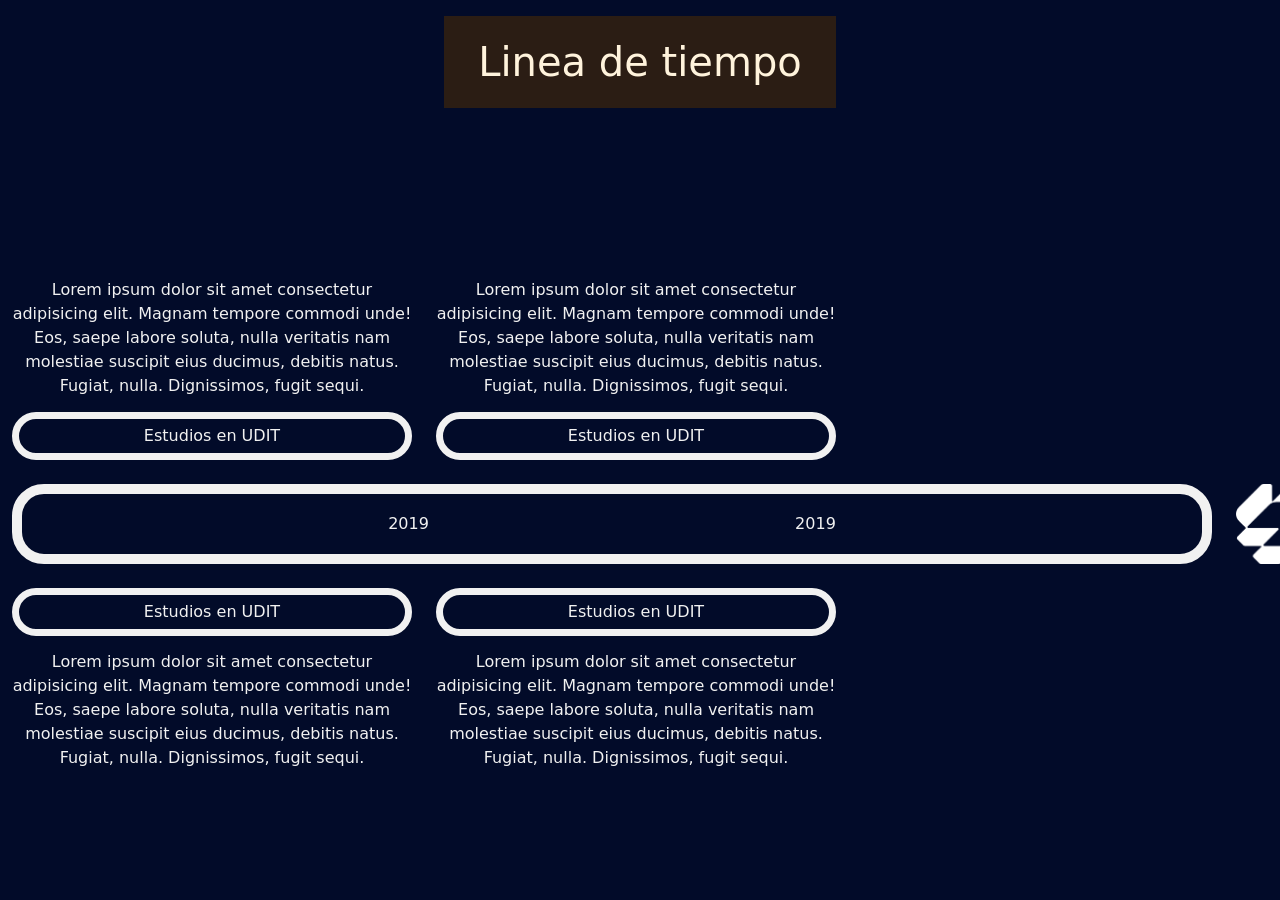
==== commit b8d96652: "Mejoras estéticas en linea del tiempo, plantilla, proyectos, sobre mi e index. Agregado parte del ar" ====
--- a/HTML/lineatiempo.html
+++ b/HTML/lineatiempo.html
@@ -14,11 +14,13 @@
     </head>
 
     <body id="timeline-body">
-        <header class="d-flex justify-content-center navbar">
-            <p class="pf-heading py-2 px-4">Linea de tiempo</p>
-            <a class="pf-back-btn" href="../index.html">
-                <img src="https://img.icons8.com/?size=100&id=26194&format=png&color=000000" alt="">
-            </a>
+        <a class="pf-back-btn" href="../index.html">
+            <img src="https://img.icons8.com/?size=100&id=26194&format=png&color=000000" alt="">
+        </a>
+
+        <!-- CARTEL de cabecera (.pf-cartel, variables --cartel-* del css) -->
+        <header class="pf-cartel pf-cartel-pagina">
+            <h1>Linea de tiempo</h1>
         </header>
 
         <!-- Contenedor principal -->
@@ -141,6 +143,11 @@
             </div>
         </main>
 
+        <!-- JS de los carteles y hojas (crea las piezas) -->
+
+        <script src="../Js/script.js"></script>
+
+
         <!-- Rueda del ratón → scroll horizontal en escritorio/tablet -->
         <script src="../Js/timeline.js"></script>
     </body>
--- a/Css/styles.css
+++ b/Css/styles.css
@@ -9,8 +9,8 @@
    ║  1. FONDO TOTAL   (nubes, se repite en vertical)                 ║
    ║  2. TABLÓN        (tablones de madera, se repite en vertical)    ║
    ║  3. FOLIO         (hoja de papel: esquinas + lados + centro)     ║
-   ║  4. TITULAR       (tablón grande de la cabecera)                 ║
-   ║  5. PLACA         (rótulo oscuro dentro del titular)             ║
+   ║  3b. MARCO        (hoja azul para enmarcar fotos)                ║
+   ║  4. CARTEL        (cabecera de todas las páginas, por piezas)    ║
    ╚══════════════════════════════════════════════════════════════════╝ */
 
 :root{
@@ -91,6 +91,7 @@
 
     --folio-padding: 0.75rem;      /* espacio entre el borde del papel y el contenido (UN solo valor) */
     --folio-respaldo: transparent; /* color provisional del papel mientras no hay arte (ej: khaki). Con arte: transparent */
+    --folio-color-texto: black;    /* color del texto sobre las hojas (los carteles usan --cartel-color-texto) */
     --folio-texto-lineas: 2;       /* (.pf-card) líneas de texto reservadas bajo la imagen para que todas midan igual */
 
     /* Chincheta / clip (OPCIONAL): imagen suelta encima del folio, centrada arriba.
@@ -119,30 +120,32 @@
     --galeria-encuadre: center;    /* qué parte de la foto se conserva al recortar (center, top, 50% 20%...) */
     --carrusel-circulo: rgba(20, 12, 8, 0.65);  /* círculo oscuro de flechas y marcadores */
     --carrusel-marcador: 0.7rem;   /* tamaño de cada marcador (punto) */
+    --igualar-ancho-max: 0.6;                          /* (.pf-igualar-alto) ancho máximo que puede tomar la columna de imágenes (0.6 = 60% de la fila) */
+    --igualar-recorte-max: 0.1;                       /* (.pf-igualar-alto) recorte máximo de cada imagen (0.1 = 10% de su superficie) */
+    --igualar-alto-apilado: clamp(240px, 70vw, 420px);  /* (.pf-igualar-alto) alto máximo de sus imágenes cuando se apila (móvil) */
+    --galeria-2x2-alto-min: 0px;   /* (plantilla) alto mínimo de la galería 2x2 por si el texto es muy corto (ej: 300px) */
 
     /* ══════════════════════════════════════════════════════════════
-       4. TITULAR · tablón grande de la cabecera
+       4. CARTEL (.pf-cartel) · cabecera de TODAS las páginas
+       Mismo sistema por piezas que el FOLIO (esquina abajo-izquierda +
+       lado de abajo + centro, recortadas al dibujo). Mientras no haya arte
+       (none) se ve un rectángulo marrón oscuro: solo hay que sustituir las
+       3 imágenes y sus medidas reales.
        ══════════════════════════════════════════════════════════════ */
-    --titular-img: url("../media/img/titular.png");    /* ← IMAGEN */
-    --titular-slice: 25% 4%;       /* ← % de la IMAGEN que es borde: ARRIBA/ABAJO  IZQUIERDA/DERECHA (o 4 valores) */
-    --titular-borde: 1.5rem 2rem;  /* ← borde en pantalla: ARRIBA/ABAJO  IZQUIERDA/DERECHA */
-    --titular-padding: 0.5rem;     /* espacio entre el borde y la placa */
-    --titular-repeat: stretch;
-    --titular-respaldo: #8b5a2b;   /* ⚠ TEMPORAL (color madera) para ver el texto. Con arte: transparent */
-    --titular-logo: 100px;         /* tamaño del logo en escritorio (en móvil se reduce solo) */
-    --carteles-separacion: 2.5rem; /* espacio entre el titular y el tablón de debajo */
-
-    /* ══════════════════════════════════════════════════════════════
-       5. PLACA · rótulo oscuro dentro del titular (lleva el texto)
-       ══════════════════════════════════════════════════════════════ */
-    --placa-img: url("../media/img/placa.png");        /* ← IMAGEN */
-    --placa-slice: 25% 4%;         /* ← % de la IMAGEN que es borde: ARRIBA/ABAJO  IZQUIERDA/DERECHA (o 4 valores) */
-    --placa-borde: 1rem 1.5rem;    /* ← borde en pantalla: ARRIBA/ABAJO  IZQUIERDA/DERECHA */
-    --placa-padding: 1rem 1.5rem;  /* espacio entre el borde y el texto */
-    --placa-repeat: stretch;
-    --placa-respaldo: #2b1d14;     /* ⚠ TEMPORAL (marrón oscuro) para ver el texto. Con arte: transparent */
-    --placa-color-texto: white;
+    --cartel-img-esquina: none;    /* ← IMAGEN 1: esquina abajo-izquierda. Ej: url("../media/img/Deco/Cartel/cartelesquina.png") */
+    --cartel-img-lado:    none;    /* ← IMAGEN 2: lado de abajo */
+    --cartel-img-centro:  none;    /* ← IMAGEN 3: centro */
+    --cartel-esquina-tam: 520;     /* medidas reales de los archivos (solo el número) */
+    --cartel-lado-ancho: 1796;
+    --cartel-lado-alto: 520;
+    --cartel-escala: 0.06;         /* 520 × 0.06 ≈ 31px de esquina en pantalla */
+    --cartel-borde-dibujo: 0.35;   /* parte de la pieza ocupada por el borde irregular (0 a 1) */
+    --cartel-padding: 0.75rem 1.5rem; /* espacio entre el borde del cartel y el texto */
+    --cartel-respaldo: #2b1d14;    /* marrón oscuro mientras no hay arte (queda debajo del centro) */
+    --cartel-color-texto: #fff3dc;
     --fuente-titular: inherit;     /* ej: "Patrick Hand", cursive */
+    --titular-logo: 100px;         /* tamaño del logo del index en escritorio (en móvil se reduce solo) */
+    --carteles-separacion: 2.5rem; /* espacio entre el cartel de cabecera y lo de debajo */
 
     /* ══════════════════════════════════════════════════════════════
        6. PROYECTOS · tablones alternos (HTML/proyectos.html)
@@ -198,46 +201,6 @@
 }
 
 /* ============================================================
-   MOTOR 9-SLICE (titular y placa)
-   ⚠ NO TOCAR. Las tres piezas comparten este bloque; cada una
-   solo se diferencia en sus variables (más abajo).
-   ============================================================ */
-.pf-titular,
-.pf-placa{
-    box-sizing: border-box;
-    border-style: solid;
-    border-color: transparent;               /* si falta la imagen no sale un borde negro */
-    border-width: var(--s9-borde);
-    border-image-source: var(--s9-img);
-    border-image-slice: var(--s9-slice) fill;
-    border-image-repeat: var(--s9-repeat);
-    padding: var(--s9-padding);
-    background-color: var(--s9-respaldo);
-    background-clip: padding-box;
-}
-
-/* Cada clase "enchufa" sus variables al motor */
-.pf-titular{
-    --s9-img: var(--titular-img);
-    --s9-slice: var(--titular-slice);
-    --s9-borde: var(--titular-borde);
-    --s9-padding: var(--titular-padding);
-    --s9-repeat: var(--titular-repeat);
-    --s9-respaldo: var(--titular-respaldo);
-}
-
-.pf-placa{
-    --s9-img: var(--placa-img);
-    --s9-slice: var(--placa-slice);
-    --s9-borde: var(--placa-borde);
-    --s9-padding: var(--placa-padding);
-    --s9-repeat: var(--placa-repeat);
-    --s9-respaldo: var(--placa-respaldo);
-    color: var(--placa-color-texto);
-    font-family: var(--fuente-titular);
-}
-
-/* ============================================================
    2. TABLÓN DE MADERA (.pf-board)
    ⚠ NO TOCAR. Todo se ajusta desde las variables --tablon-*
    ============================================================ */
@@ -277,6 +240,12 @@
     color: #fff3dc;               /* texto claro para que se lea sobre el marrón */
 }
 
+/* Tablón con texto negro (aunque no haya arte). Uso: <div class="pf-board pf-texto-negro"> */
+.pf-board.pf-texto-negro,
+.pf-sin-tablon .pf-board.pf-texto-negro{
+    color: black;
+}
+
 /* Enlaces sueltos sobre el tablón: mismo color claro y subrayados (las hojas .pf-card no cambian) */
 .pf-sin-tablon .pf-board a:not(.pf-card){
     color: inherit;
@@ -286,10 +255,6 @@
 /* ============================================================
    Layout
    ============================================================ */
-/* Separación entre el titular (cartel de arriba) y el siguiente cartel */
-.pf-titular{
-    margin-bottom: var(--carteles-separacion);
-}
 
 .pf-header{
     display: flex;
@@ -340,6 +305,7 @@
     position: relative;
     isolation: isolate;
     box-sizing: border-box;
+    color: var(--folio-color-texto);
     min-width: calc(2 * var(--_max));              /* nunca más pequeño que dos esquinas */
     min-height: calc(2 * var(--_max));
 
@@ -372,7 +338,8 @@
 .pf-folio-pieza{
     position: absolute;
     inset: calc(-1 * var(--_bor));     /* cubre TODO el folio, también el borde */
-    z-index: 0;
+    z-index: -1;                       /* por DEBAJO del contenido (también del texto suelto, ej: <p class="pf-folio">)
+                                          y encima del centro: el folio tiene isolation:isolate */
     pointer-events: none;
     container-type: size;              /* permite usar cqw/cqh (medidas del folio) en los lados verticales */
 }
@@ -490,14 +457,55 @@
     --folio-padding:     var(--marco-padding);
 }
 
+/* ============================================================
+   CARTEL (.pf-cartel) · cabecera por piezas (mismo motor que el FOLIO)
+   Uso: <header class="pf-cartel"> ... </header>  (Js/script.js crea las piezas)
+     · + pf-cartel-pagina → cartel pequeño y centrado con el título de la página
+     · + pf-header        → reparte el contenido en fila (nombre · logo · rol), como en el index
+   Se ajusta con las variables --cartel-* del :root.
+   ============================================================ */
+.pf-cartel{
+    --folio-img-esquina: var(--cartel-img-esquina);
+    --folio-img-lado:    var(--cartel-img-lado);
+    --folio-img-centro:  var(--cartel-img-centro);
+    --folio-esquina-tam: var(--cartel-esquina-tam);
+    --folio-lado-ancho:  var(--cartel-lado-ancho);
+    --folio-lado-alto:   var(--cartel-lado-alto);
+    --folio-escala:      var(--cartel-escala);
+    --folio-borde-dibujo: var(--cartel-borde-dibujo);
+    --folio-padding:     var(--cartel-padding);
+    --folio-respaldo:    var(--cartel-respaldo);
+    color: var(--cartel-color-texto);
+    font-family: var(--fuente-titular);
+    margin-bottom: var(--carteles-separacion);
+}
+
+/* Sin arte de cartel (--cartel-img-esquina: none): Js/script.js pone pf-sin-cartel en <html>
+   y el marrón ocupa toda la caja, para que quede alineado con el resto de elementos */
+.pf-sin-cartel .pf-cartel{
+    background-clip: border-box;
+}
+
+.pf-cartel-pagina{
+    width: fit-content;
+    max-width: calc(100% - 2 * clamp(60px, 12%, 90px));   /* deja sitio al botón de volver */
+    margin-top: 1rem;
+    margin-inline: auto;
+}
+
+.pf-cartel-pagina > h1{
+    margin: 0;
+    font-size: clamp(1.5rem, 5vw, 2.5rem);
+    text-align: center;
+}
+
 /* Envoltorio que crea el JS alrededor de una <img> con .pf-folio o .pf-marco:
    ocupa lo que la imagen (sin pasarse del ancho disponible) */
 .pf-envoltorio{
     display: inline-block;
     max-width: 100%;
     vertical-align: middle;
-    align-self: center;            /* dentro de un flex: no se estira, se centra */
-    margin-inline: auto;
+    align-self: center;            /* dentro de un flex: no se estira, se centra en vertical */
 }
 
 .pf-envoltorio > img{
@@ -513,12 +521,14 @@
 
 /* ── MISMO TAMAÑO PARA TODAS LAS TARJETAS DE UNA FILA ──
    Las columnas se estiran a la altura de la más alta y cada tarjeta rellena su columna.
-   (!important porque Bootstrap lo usa en .align-items-center) */
-.pf-board .row{
+   (!important porque Bootstrap lo usa en .align-items-center)
+   Solo afecta a filas que contienen tarjetas: antes se aplicaba a TODAS las filas de un
+   tablón y rompía otras cosas (mostraba el carrusel en escritorio, ponía párrafos en columnas). */
+.pf-board .row:has(> * > .pf-card){
     align-items: stretch !important;
 }
 
-.pf-board .row > *{
+.pf-board .row > :has(> .pf-card){
     display: flex;
 }
 
@@ -551,22 +561,6 @@
     width: 100%;
     min-height: calc(var(--folio-texto-lineas) * 1.5em);   /* reserva N líneas de texto */
     font-size: var(--font-size-lg);
-    text-align: center;
-}
-
-/* ============================================================
-   TITULAR DE PÁGINA (.pf-titular-pagina) · cartel pequeño centrado
-   Uso: <header class="pf-titular pf-titular-pagina"><h1 class="pf-placa">Título</h1></header>
-   ============================================================ */
-.pf-titular-pagina{
-    width: fit-content;
-    max-width: calc(100% - 2 * clamp(60px, 12%, 90px));   /* deja sitio al botón de volver */
-    margin: 1rem auto var(--carteles-separacion);
-}
-
-.pf-titular-pagina > .pf-placa{
-    margin: 0;
-    font-size: clamp(1.5rem, 5vw, 2.5rem);
     text-align: center;
 }
 
@@ -661,6 +655,96 @@
     aspect-ratio: var(--galeria-proporcion);
     object-fit: cover;
     object-position: var(--galeria-encuadre);
+}
+
+/* Galería 2x2 (plantilla de proyecto): ocupa EXACTAMENTE el alto de la columna de al lado.
+   contain: size → la galería no empuja el alto de la fila; se estira al alto del texto. */
+.pf-galeria-2x2{
+    display: grid;
+    grid-template-columns: 1fr 1fr;
+    grid-template-rows: 1fr 1fr;
+    gap: 0.75rem;
+    contain: size;
+    min-height: var(--galeria-2x2-alto-min);
+}
+
+.pf-galeria-2x2 > img{
+    width: 100%;
+    height: 100%;                  /* las 4 celdas son iguales → las 4 fotos miden lo mismo */
+    min-height: 0;
+    aspect-ratio: auto;
+}
+
+/* ============================================================
+   IGUALAR ALTO (.pf-igualar-alto) · columna que intenta medir lo mismo que la de al lado
+   Uso: en la COLUMNA con imágenes/vídeo que va junto a otra (ej: texto).
+     <div class="col-12 col-lg-4 pf-igualar-alto"> <img class="pf-marco" ...> </div>
+   Cuándo se apila lo deciden sus clases col-* (ej: col-md-5 → lado a lado desde tablet).
+   La columna de texto vecina debe ser flexible (col-md, col-lg...) para poder estrecharse.
+   PRIORIDAD = mantener la escala de las imágenes:
+   · Lado a lado: Js/script.js calcula para cada imagen
+         alto = clamp(alto que recorta el máximo por un lado,
+                      alto que iguala a la columna vecina,
+                      alto que recorta el máximo por el otro)
+     Nunca se recorta más de --igualar-recorte-max de la imagen y el recorte es
+     SIEMPRE desde el centro.
+       - Si sobra alto: la imagen se escala entera (más estrecha, misma proporción).
+       - Si falta alto: la columna de imágenes se ENSANCHA (el texto se estrecha y
+         crece) hasta que encajan, como mucho hasta --igualar-ancho-max de la fila.
+   · Apilado: las imágenes van a su tamaño natural (sin recorte), con alto máximo
+     --igualar-alto-apilado, centradas.
+   Varias imágenes que se reparten el hueco: mételas en <div class="pf-relleno">.
+   ============================================================ */
+.pf-igualar-alto{
+    display: flex;
+    flex-direction: column;
+    align-items: center;
+    justify-content: center;
+    gap: 0.75rem;
+}
+
+.pf-igualar-alto img{
+    width: auto;
+    max-width: 100%;
+    height: auto;
+    max-height: var(--igualar-alto-apilado);
+}
+
+.pf-igualar-alto video{
+    width: 100%;
+}
+
+.pf-relleno{
+    display: grid;
+    gap: 0.75rem;
+    width: 100%;
+    justify-items: center;         /* si el JS estrecha una imagen, queda centrada */
+    align-items: center;
+}
+
+/* Apilada (debajo del texto) en tablet: las imágenes del relleno una al lado de la otra */
+@media (min-width: 768px){
+    .pf-igualar-alto:not(.pf-lado-a-lado) .pf-relleno{
+        grid-template-columns: repeat(auto-fit, minmax(0, 1fr));
+    }
+}
+
+/* Lado a lado con su vecina: Js/script.js pone la clase pf-lado-a-lado cuando detecta
+   que las dos columnas están en la misma fila (lo deciden las clases col-* de Bootstrap) */
+.pf-igualar-alto.pf-lado-a-lado{
+    align-items: stretch;
+}
+
+.pf-igualar-alto.pf-lado-a-lado > .pf-envoltorio{
+    width: 100%;
+}
+
+/* Ancho completo; el alto (y si hace falta el ancho) lo pone Js/script.js */
+.pf-igualar-alto.pf-lado-a-lado img{
+    width: 100%;
+    max-height: none;
+    object-fit: cover;
+    object-position: center;           /* el centro de la foto siempre en el centro del marco */
 }
 
 /* Flechas del carrusel: icono dentro de un círculo oscuro */
@@ -747,13 +831,10 @@
     }
 }
 
-/* Móvil: bordes del titular y la placa más finos para que quepa el contenido */
+/* Móvil: cartel de cabecera con menos margen para que quepa el contenido */
 @media (max-width: 576px){
     :root{
-        --titular-borde: 0.75rem 1rem;
-        --titular-padding: 0.25rem;
-        --placa-borde: 0.5rem 0.75rem;
-        --placa-padding: 0.5rem 0.75rem;
+        --cartel-padding: 0.5rem 0.75rem;
         --carteles-separacion: 1.5rem;
     }
 }
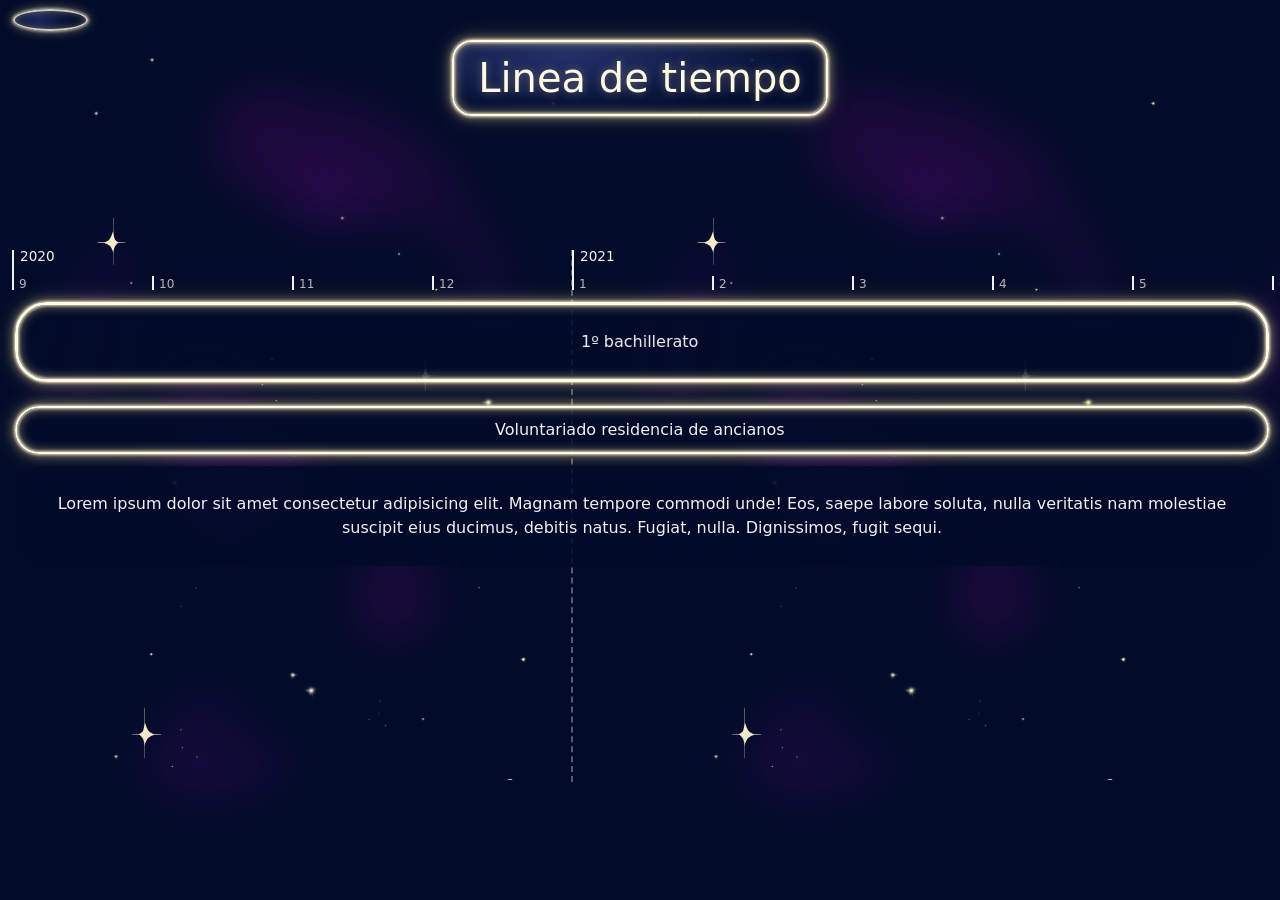
==== commit 3c8fdb24: "Implementación textos y mejora considerable estilos linea del tiempo Solo falta agregar los textos f" ====
--- a/HTML/lineatiempo.html
+++ b/HTML/lineatiempo.html
@@ -18,137 +18,231 @@
             <img src="https://img.icons8.com/?size=100&id=26194&format=png&color=000000" alt="">
         </a>
 
-        <!-- CARTEL de cabecera (.pf-cartel, variables --cartel-* del css) -->
-        <header class="pf-cartel pf-cartel-pagina">
-            <h1>Linea de tiempo</h1>
-        </header>
-
         <!-- Contenedor principal -->
         <main class="container-fluid timeline-container d-flex flex-column py-4">
 
-            <div id="pc" class="timeline-wrapper gap-4">
-                <div class="timeline-inner-container d-flex flex-row align-items-center gap-4">
-                    <div class="line rounded-5 d-flex justify-content-evenly align-items-center flex-nowrap" style="width: 400px; height: 100px;">
-                        <p class="text-center m-0">Lorem ipsum dolor sit amet consectetur adipisicing elit. Magnam tempore commodi unde! Eos, saepe labore soluta, nulla veritatis nam molestiae suscipit eius ducimus, debitis natus. Fugiat, nulla. Dignissimos, fugit sequi.</p>
-                    </div>
-                    <div class="line rounded-5 d-flex justify-content-evenly align-items-center flex-nowrap" style="width: 400px; height: 100px;">
-                        <p class="text-center m-0">Lorem ipsum dolor sit amet consectetur adipisicing elit. Magnam tempore commodi unde! Eos, saepe labore soluta, nulla veritatis nam molestiae suscipit eius ducimus, debitis natus. Fugiat, nulla. Dignissimos, fugit sequi.</p>
+            <!-- CARTEL de cabecera (.pf-cartel, variables --cartel-* del css).
+                 .timeline-cabecera: en ESCRITORIO se queda fijo solo en HORIZONTAL (centrado aunque avances
+                 por la línea; si bajas, sube con el contenido); en MÓVIL se desplaza siempre con el contenido. -->
+            <div class="timeline-cabecera">
+                <header class="pf-cartel pf-cartel-pagina">
+                    <h1>Linea de tiempo</h1>
+                </header>
+            </div>
+
+            <!-- LÍNEA DE TIEMPO · un solo HTML para escritorio y móvil.
+                 Escritorio: cada .timeline-fila es una FILA y el tiempo avanza hacia la DERECHA
+                             (se ven todas las filas: las de las dos caras, una debajo de otra).
+                 Móvil (≤ 576px): el CSS la gira: cada fila pasa a ser una COLUMNA y el tiempo avanza hacia ABAJO.
+                             La actividad principal se queda siempre a la izquierda y el resto se reparte en
+                             2 CARAS (.timeline-cara): solo se ve una y el botón "voltea" a la otra.
+                             data-nombre = nombre de cada cara en el botón.
+
+                 FECHAS: cada caja dice cuándo empieza y acaba (año-mes, el último mes incluido):
+                     data-desde="2019-09" data-hasta="2020-06"
+                 Js/timeline.js la coloca en su sitio y dibuja solo:
+                     · las muescas de los meses (arriba en escritorio, a la izquierda en móvil)
+                     · una raya grande en cada cambio de año que cruza toda la línea
+                 Una imagen (o caja) con solo data-desde ocupa un único mes.
+                 data-hasta="actualidad" = hasta el mes en curso (se actualiza solo cada mes).
+
+                 Tipos de caja (--grosor = alto en escritorio / ancho en móvil):
+                     .main-line         ACTIVIDAD PRINCIPAL del periodo (normalmente estudios)
+                     .timeline-box.line línea secundaria (etiquetas)
+                     .line              texto largo (descripciones) -->
+            <div class="timeline-wrapper">
+
+                <!-- Actividad principal (normalmente estudios): en móvil se ve con las dos caras -->
+                <div class="timeline-fila timeline-principal">
+                    <div class="timeline-box main-line rounded-5" data-desde="2020-09" data-hasta="2021-05">
+                        <p>1º bachillerato</p>
+                    </div>
+
+                    <div class="timeline-box main-line rounded-5" data-desde="2021-08" data-hasta="2021-08">
+                        <p>Teórico monitor ocio y tiempo libre</p>
+                    </div>
+
+                    <div class="timeline-box main-line rounded-5" data-desde="2021-09" data-hasta="2022-05">
+                        <p>2º bachillerato</p>
+                    </div>
+
+
+                    <div class="timeline-box main-line rounded-5" data-desde="2022-09" data-hasta="2023-05">
+                        <p>1º carrera</p>
+                    </div>
+
+                    <div class="timeline-box main-line rounded-5" data-desde="2023-08" data-hasta="2023-08">
+                        <p>Prácticas monitor ocio y tiempo libre</p>
+                    </div>
+
+                    <div class="timeline-box main-line rounded-5" data-desde="2023-09" data-hasta="2024-05">
+                        <p>2º carrera</p>
+                    </div>
+
+                    <div class="timeline-box main-line rounded-5" data-desde="2024-08" data-hasta="2024-08">
+                        <p>Monitor en VIVO</p>
+                    </div>
+
+                    <div class="timeline-box main-line rounded-5" data-desde="2024-09" data-hasta="2025-05">
+                        <p>3º carrera</p>
+                    </div>
+
+                    <div class="timeline-box main-line rounded-5" data-desde="2025-07" data-hasta="2025-07">
+                        <p>Monitor en Camp Tecnológico</p>
+                    </div>
+
+                    <div class="timeline-box main-line rounded-5" data-desde="2025-09" data-hasta="2026-05">
+                        <p>4º carrera</p>
+                    </div>
+
+
+                    <div class="timeline-box main-line rounded-5" data-desde="2026-06" data-hasta="2026-06">
+                        <p>Trabajo monitor logiscool</p>
+                    </div>
+
+                    <div class="timeline-box main-line rounded-5" data-desde="2026-07" data-hasta="2026-07">
+                        <p>Trabajo monitor Camp Tecnológico</p>
+                    </div>
+
+                    <div class="timeline-box main-line rounded-5" data-desde="2026-09" data-hasta="actualidad">
+                        <p>Busqueda de empleo</p>
                     </div>
                 </div>
-                <!-- Linea secundaria -->
-                <div class="timeline-inner-container d-flex flex-row align-items-center gap-4">
-                    <!-- UDIT -->
-                    <div class="timeline-box line rounded-5 d-flex justify-content-evenly align-items-center flex-nowrap" style="width: 400px;">
-                        <p class="text-center m-0">Estudios en UDIT</p>
-                    </div>
-                    <div class="timeline-box line rounded-5 d-flex justify-content-evenly align-items-center flex-nowrap" style="width: 400px;">
-                        <p class="text-center m-0">Estudios en UDIT</p>
-                    </div>
-                </div>
-                
-                <!-- Linea principal-->
-                <div class="timeline-inner-container d-flex flex-row align-items-center gap-4">
-                    <!-- 2019 -->
-                    <div class="timeline-box main-line rounded-5 d-flex justify-content-evenly align-items-center flex-nowrap">
-                        <p class="text-center m-0">2019</p>
-                        <p class="text-center m-0">2019</p>
-                    </div>
-
-                    <img src="../media/img/logoipsum-407.png" class="timeline-img img-fluid" alt="">
-
-                    <!-- 2020 -->
-                    <div class="timeline-box main-line rounded-5 d-flex justify-content-evenly align-items-center flex-nowrap">
-                        <p class="text-center m-0">2020</p>
-                        <p class="text-center m-0">2020</p>
-                    </div>
-                </div>
-
-                
-                <!-- Linea secundaria -->
-                <div class="timeline-inner-container d-flex flex-row align-items-center gap-4">
-                    <!-- UDIT -->
-                    <div class="timeline-box line rounded-5 d-flex justify-content-evenly align-items-center flex-nowrap" style="width: 400px;">
-                        <p class="text-center m-0">Estudios en UDIT</p>
-                    </div>
-                    <div class="timeline-box line rounded-5 d-flex justify-content-evenly align-items-center flex-nowrap" style="width: 400px;">
-                        <p class="text-center m-0">Estudios en UDIT</p>
-                    </div>
-                </div>
-
-                <!-- 2 columnas a la vez (máximo) -->
-                <div class="timeline-inner-container d-flex flex-row align-items-center gap-4">
-                    <div class="line rounded-5 d-flex justify-content-evenly align-items-center flex-nowrap" style="width: 400px; height: 100px;">
-                        <p class="text-center m-0">Lorem ipsum dolor sit amet consectetur adipisicing elit. Magnam tempore commodi unde! Eos, saepe labore soluta, nulla veritatis nam molestiae suscipit eius ducimus, debitis natus. Fugiat, nulla. Dignissimos, fugit sequi.</p>
-                    </div>
-                    <div class="line rounded-5 d-flex justify-content-evenly align-items-center flex-nowrap" style="width: 400px; height: 100px;">
-                        <p class="text-center m-0">Lorem ipsum dolor sit amet consectetur adipisicing elit. Magnam tempore commodi unde! Eos, saepe labore soluta, nulla veritatis nam molestiae suscipit eius ducimus, debitis natus. Fugiat, nulla. Dignissimos, fugit sequi.</p>
+
+                <!-- Las dos caras (en escritorio no existen para el diseño: sus filas van seguidas) -->
+                <div class="timeline-caras" id="timeline-caras">
+
+                    <!-- ===== CARA 1 ===== -->
+                    <div class="timeline-cara" data-nombre="Cara A">
+                        <!-- Linea secundaria -->
+                        <div class="timeline-fila">
+                            <div class="timeline-box line rounded-5" data-desde="2020-09" data-hasta="2021-05">
+                                <p>Voluntariado residencia de ancianos</p>
+                            </div>
+                        </div>
+
+                        <!-- Descripciones -->
+                        <div class="timeline-fila">
+                            <div class="line rounded-5" style="--grosor: 100px;" data-desde="2020-09" data-hasta="2021-05">
+                                <p>Lorem ipsum dolor sit amet consectetur adipisicing elit. Magnam tempore commodi unde! Eos, saepe labore soluta, nulla veritatis nam molestiae suscipit eius ducimus, debitis natus. Fugiat, nulla. Dignissimos, fugit sequi.</p>
+                            </div>
+                        </div>
+
+                        <!-- Linea secundaria -->
+                        <div class="timeline-fila">
+                            <div class="timeline-box line rounded-5" data-desde="2022-09" data-hasta="2023-05">
+                                <p>Trabajo profesor particular</p>
+                            </div>
+                        </div>
+
+                        <!-- Descripciones -->
+                        <div class="timeline-fila">
+                            <div class="line rounded-5" style="--grosor: 100px;" data-desde="2022-09" data-hasta="2023-05">
+                                <p>Lorem ipsum dolor sit amet consectetur adipisicing elit. Magnam tempore commodi unde! Eos, saepe labore soluta, nulla veritatis nam molestiae suscipit eius ducimus, debitis natus. Fugiat, nulla. Dignissimos, fugit sequi.</p>
+                            </div>
+                        </div>
+
+                        <!-- Linea secundaria -->
+                        <div class="timeline-fila">
+                            <div class="timeline-box line rounded-5" data-desde="2023-09" data-hasta="2024-05">
+                                <p>Trabajo profesor particular</p>
+                            </div>
+                        </div>
+
+                        <!-- Descripciones -->
+                        <div class="timeline-fila">
+                            <div class="line rounded-5" style="--grosor: 100px;" data-desde="2023-09" data-hasta="2024-05">
+                                <p>Lorem ipsum dolor sit amet consectetur adipisicing elit. Magnam tempore commodi unde! Eos, saepe labore soluta, nulla veritatis nam molestiae suscipit eius ducimus, debitis natus. Fugiat, nulla. Dignissimos, fugit sequi.</p>
+                            </div>
+                        </div>
+
+                        <!-- Linea secundaria -->
+                        <div class="timeline-fila">
+                            <div class="timeline-box line rounded-5" data-desde="2024-09" data-hasta="2027-02">
+                                <p>Trabajo en Chomperz</p>
+                            </div>
+                        </div>
+
+                        <!-- Descripciones -->
+                        <div class="timeline-fila">
+                            <div class="line rounded-5" style="--grosor: 100px;" data-desde="2024-09" data-hasta="2027-02">
+                                <p>Lorem ipsum dolor sit amet consectetur adipisicing elit. Magnam tempore commodi unde! Eos, saepe labore soluta, nulla veritatis nam molestiae suscipit eius ducimus, debitis natus. Fugiat, nulla. Dignissimos, fugit sequi.</p>
+                            </div>
+                        </div>
+
+                        <!-- Linea secundaria -->
+                        <div class="timeline-fila">
+                            <div class="timeline-box line rounded-5" data-desde="2026-09" data-hasta="actualidad">
+                                <p>Estudio C1 de inglés</p>
+                            </div>
+                        </div>
+
+                        <!-- Descripciones -->
+                        <div class="timeline-fila">
+                            <div class="line rounded-5" style="--grosor: 100px;" data-desde="2026-09" data-hasta="actualidad">
+                                <p>Lorem ipsum dolor sit amet consectetur adipisicing elit. Magnam tempore commodi unde! Eos, saepe labore soluta, nulla veritatis nam molestiae suscipit eius ducimus, debitis natus. Fugiat, nulla. Dignissimos, fugit sequi.</p>
+                            </div>
+                        </div>
+                        
+                    </div>
+
+                    <!-- ===== CARA 2 ===== -->
+                    <div class="timeline-cara" data-nombre="Cara B">
+                        <div class="timeline-fila">
+                            <div class="timeline-box line rounded-5" data-desde="2021-10" data-hasta="2022-04">
+                                <p>Voluntariado asociación "de tu mano"</p>
+                            </div>
+                        </div>
+
+                        <!-- Descripciones -->
+                        <div class="timeline-fila">
+                            <div class="line rounded-5" style="--grosor: 100px;" data-desde="2021-10" data-hasta="2022-05">
+                                <p>Lorem ipsum dolor sit amet consectetur adipisicing elit. Magnam tempore commodi unde! Eos, saepe labore soluta, nulla veritatis nam molestiae suscipit eius ducimus, debitis natus. Fugiat, nulla. Dignissimos, fugit sequi.</p>
+                            </div>
+                        </div>
+
+                        <!-- Linea secundaria -->
+                        <div class="timeline-fila">
+                            <div class="timeline-box line rounded-5" data-desde="2023-10" data-hasta="2024-02">
+                                <p>Trabajo profesor extraescolar Unity</p>
+                            </div>
+                        </div>
+
+                        <!-- Descripciones -->
+                        <div class="timeline-fila">
+                            <div class="line rounded-5" style="--grosor: 100px;" data-desde="2023-10" data-hasta="2024-02">
+                                <p>Lorem ipsum dolor sit amet consectetur adipisicing elit. Magnam tempore commodi unde! Eos, saepe labore soluta, nulla veritatis nam molestiae suscipit eius ducimus, debitis natus. Fugiat, nulla. Dignissimos, fugit sequi.</p>
+                            </div>
+                        </div>
+
+                        <!-- Linea secundaria -->
+                        <div class="timeline-fila">
+                            <div class="timeline-box line rounded-5" data-desde="2025-01" data-hasta="2025-04">
+                                <p>Prácticas en el CSIC</p>
+                            </div>
+                        </div>
+
+                        <!-- Descripciones -->
+                        <div class="timeline-fila">
+                            <div class="line rounded-5" style="--grosor: 100px;" data-desde="2025-01" data-hasta="2025-04">
+                                <p>Lorem ipsum dolor sit amet consectetur adipisicing elit. Magnam tempore commodi unde! Eos, saepe labore soluta, nulla veritatis nam molestiae suscipit eius ducimus, debitis natus. Fugiat, nulla. Dignissimos, fugit sequi.</p>
+                            </div>
+                        </div>
                     </div>
                 </div>
             </div>
-
-            <div id="movil" class="justify-content-center gap-3">
-                <!-- Texto -->
-                <div class="d-flex flex-column col-4 gap-4">
-                    <p style="height: 200px;">
-                        Lorem ipsum dolor sit amet consectetur adipisicing elit. Dolor repellat unde suscipit, natus pariatur provident dolore quod iste voluptate illum, nobis fuga, sint excepturi consectetur? Nemo atque nam doloremque consequatur.
-                    </p>
-                    <p style="height: 200px;">
-                        Lorem ipsum dolor sit amet consectetur adipisicing elit. Dolor repellat unde suscipit, natus pariatur provident dolore quod iste voluptate illum, nobis fuga, sint excepturi consectetur? Nemo atque nam doloremque consequatur.
-                    </p>
-                </div>
-
-                <!-- Columna lateral -->
-                <div class="col d-flex flex-column gap-4 col-5">
-                    <div class="text-center row align-items-center justify-content-center timeline-box gx-1 rounded-5" style="height: 200px;">
-                        <p>Estudios en UDIT</p>
-                    </div>
-
-                    <div class="text-center row align-items-center justify-content-evenly timeline-box gx-1 rounded-5" style="height: 200px;">
-                        <p>Estudios en UDIT</p>
-                    </div>
-                    <div class="text-center d-flex justify-content-around rounded-5 col-12 dual-time" style="height: 200px;">
-                        <p class="text-center row align-items-center justify-content-center timeline-box gx-1 rounded-5 col">
-                            estudios en UDIT
-                        </p>
-                        <p class="text-center row align-items-center justify-content-center timeline-box gx-1 rounded-5 col">
-                            Prácticas en el CSIC
-                        </p>
-                    </div>
-                </div>
-
-                <!-- Años -->
-                <div class="col d-flex flex-column align-items-center gap-4">
-                    <div class="text-center row align-items-center timeline-box main-line-mv rounded-5" style="height: 900px;">
-                        <p>2019</p>
-                        <p>2019</p>
-                        <p>2019</p>
-                    </div>
-                    
-                    <img src="../media/img/logoipsum-407.png" class="img-fluid">
-
-                    <div class="text-center row align-items-center timeline-box main-line-mv rounded-5" style="height: 900px;">
-                        <p>2020</p>
-                        <p>2020</p>
-                        <p>2020</p>
-                        
-                    </div>
-
-                    <img src="../media/img/logoipsum-407.png" class="img-fluid">
-                </div>
-
-               
-
-                
-
-            </div>
         </main>
 
+        <!-- Botón para voltear a la otra línea (solo móvil; el texto lo pone Js/timeline.js) -->
+        <button type="button" class="timeline-voltear" aria-controls="timeline-caras">
+            <span class="timeline-voltear-icono" aria-hidden="true">⇄</span>
+            <span class="timeline-voltear-texto">Cara B</span>
+        </button>
+
         <!-- JS de los carteles y hojas (crea las piezas) -->
-
         <script src="../Js/script.js"></script>
 
-
-        <!-- Rueda del ratón → scroll horizontal en escritorio/tablet -->
+        <!-- Rueda del ratón → scroll horizontal en escritorio/tablet · volteo de líneas en móvil -->
         <script src="../Js/timeline.js"></script>
     </body>
-</html>+</html>
--- a/Css/styles.css
+++ b/Css/styles.css
@@ -26,14 +26,23 @@
     --fondo-respaldo: rgb(176, 178, 220);  /* color de cielo mientras carga / si falta la imagen */
 
     /* ══════════════════════════════════════════════════════════════
-       2. TABLÓN · tablones de madera
-       Necesita DOS imágenes del mismo tile (ver documentación).
+       2. TABLÓN · tablones de madera (por piezas, "9-slice")
+       UNA sola imagen montada a partir de las piezas de media/img/Deco/Tablón
+       (Esquina2, Centro superior-interior, Centro de lados y Medio) con el
+       script generar-tablon-9slice.ps1 de esa misma carpeta:
+           ┌esq┬── borde de arriba ──┬esq┐   ← franja de arriba (no se repite)
+           │lado│  1 tablón (centro) │lado│  ← franja central: se REPITE hacia abajo
+           └esq┴── borde de abajo ───┴esq┘   ← franja de abajo (= arriba volteada)
+       La derecha es el espejo de la izquierda. A lo ancho se estira.
+       Si cambian las piezas, vuelve a ejecutar el script.
        ══════════════════════════════════════════════════════════════ */
-    --tablon-img-bordes: url("../media/img/tablones-tile.png");   /* ← IMAGEN 1: tile completo */
-    --tablon-img-centro: url("../media/img/tablones-centro.png"); /* ← IMAGEN 2: tile sin bordes laterales */
-    --tablon-alto: 778;            /* ← alto en px de la imagen (solo el número) */
-    --tablon-lado: 16;             /* ← ancho en px del borde lateral (solo el número) */
-    --tablon-repeticiones: 1;      /* nº mínimo de tiles (1 tile = 5 tablones) */
+    --tablon-img: url("../media/img/Deco/Tablón/tablon-9slice.png");  /* ← IMAGEN */
+    --tablon-img-borde: 349;       /* ← alto en px (imagen) de la franja de arriba/abajo (lo imprime el script: "slice: 349 150") */
+    --tablon-img-lado: 150;        /* ← ancho en px (imagen) de la columna lateral */
+    --tablon-escala: 0.22;         /* px de pantalla por px de imagen. 1 tablón = 690 × 0.22 ≈ 152px de alto */
+    --tablon-lado: 16;             /* margen lateral en pantalla (px, solo el número) que el contenido deja libre */
+    --tablon-alto: 778;            /* alto mínimo = alto × repeticiones (px) */
+    --tablon-repeticiones: 1;
     --tablon-padding: 40px 32px;   /* margen interior: arriba/abajo  izquierda/derecha */
     --tablon-respaldo: #7a4e2d;    /* color marrón SOLO si las imágenes del tablón no cargan (lo activa Js/script.js) */
 
@@ -151,6 +160,7 @@
        6. PROYECTOS · tablones alternos (HTML/proyectos.html)
        ══════════════════════════════════════════════════════════════ */
     --proyecto-ancho: clamp(500px, 45vw, 900px);  /* ancho del tablón en escritorio */
+    --proyecto-ancho-movil: 88%;                  /* ancho del tablón en móvil (≤ 576px) */
     --proyecto-hoja-ancho: 40%;                  /* ancho de la hoja dentro del tablón */
     --proyecto-tablon-padding: 1rem 1.5rem;      /* margen interior del tablón */
     --proyecto-tablon-repeticiones: 0.5;         /* alto mínimo = 0.5 tiles de madera (~389px) */
@@ -159,6 +169,9 @@
     /* ══════════════════════════════════════════════════════════════
        OTROS (no tienen que ver con el arte)
        ══════════════════════════════════════════════════════════════ */
+    /* Desplazamiento suave con la rueda del ratón (toda la web, lo aplica Js/script.js) */
+    --scroll-suavidad: 0.12;       /* ← 0 a 1: más BAJO = más suave/lento · más ALTO = más directo · 1 = sin suavizar */
+    --scroll-velocidad: 1;         /* ← cuánto avanza cada golpe de rueda (1 = normal) */
     --font-size-lg: larger;
     --color-text: black;
     --radius-sm: 0.25rem;
@@ -180,6 +193,11 @@
     background-repeat: repeat-y;
 }
 
+/* Bootstrap pinta el <body> de blanco (--bs-body-bg) y tapaba las nubes */
+body{
+    background-color: transparent;
+}
+
 /* ============================================================
    Base
    ============================================================ */
@@ -214,22 +232,20 @@
     flex-direction: column;
     justify-content: center;
 
-    /* CAPA 1 (encima): bordes laterales irregulares */
+    /* Esquinas fijas, lados de arriba/abajo estirados a lo ancho,
+       lados izquierda/derecha y centro repetidos a lo alto (round = sin cortar tablones) */
     border-style: solid;
     border-color: transparent;
     border-width: 0 calc(var(--tablon-lado) * 1px);
-    border-image-source: var(--tablon-img-bordes);
-    border-image-slice: 0 var(--tablon-lado);
+    border-image-source: var(--tablon-img);
+    border-image-slice: var(--tablon-img-borde) var(--tablon-img-lado) fill;
+    border-image-width:
+        calc(var(--tablon-img-borde) * var(--tablon-escala) * 1px)
+        calc(var(--tablon-img-lado)  * var(--tablon-escala) * 1px);
     border-image-repeat: stretch round;
 
-    /* CAPA 2 (debajo): relleno de madera y líneas divisorias */
-    background-image: var(--tablon-img-centro);
-    background-size: 100% calc(var(--tablon-alto) * 1px);
-    background-repeat: no-repeat round;
-    background-clip: padding-box;
-
     /* ✖ NO añadir aquí: background-color, background (abreviado),
-         border-radius, overflow:hidden ni border-width arriba/abajo. */
+         border-radius ni overflow:hidden. */
 }
 
 /* Sin arte de madera: Js/script.js pone la clase pf-sin-tablon en <html>
@@ -514,6 +530,19 @@
     height: auto;
 }
 
+/* Vídeo con marco: el marco ocupa todo el ancho disponible y el vídeo lo rellena
+   (alto automático → mantiene su proporción, nunca se deforma) */
+.pf-envoltorio:has(> video){
+    display: block;
+    width: 100%;
+}
+
+.pf-envoltorio > video{
+    display: block;
+    width: 100%;
+    height: auto;
+}
+
 /* ============================================================
    TARJETA (.pf-card) · imagen + texto dentro de un folio
    Uso: <a class="pf-card pf-folio"> ... </a>
@@ -668,10 +697,19 @@
     min-height: var(--galeria-2x2-alto-min);
 }
 
-.pf-galeria-2x2 > img{
+.pf-galeria-2x2 > img,
+.pf-galeria-2x2 > .pf-envoltorio{
     width: 100%;
     height: 100%;                  /* las 4 celdas son iguales → las 4 fotos miden lo mismo */
     min-height: 0;
+    aspect-ratio: auto;
+}
+
+/* Con marco: la foto rellena el hueco de dentro del marco (se recorta, no se deforma) */
+.pf-galeria-2x2 > .pf-envoltorio > img{
+    width: 100%;
+    height: 100%;
+    max-width: none;
     aspect-ratio: auto;
 }
 
@@ -735,7 +773,10 @@
     align-items: stretch;
 }
 
-.pf-igualar-alto.pf-lado-a-lado > .pf-envoltorio{
+/* El marco ocupa todo su hueco. Sin esto se encoge al mínimo: la imagen tiene width:100%
+   y un % dentro de una caja que se ajusta a su contenido cuenta como 0. */
+.pf-igualar-alto.pf-lado-a-lado > .pf-envoltorio,
+.pf-igualar-alto.pf-lado-a-lado .pf-relleno > .pf-envoltorio{
     width: 100%;
 }
 
@@ -809,9 +850,10 @@
         --proyecto-tablon-repeticiones: 0;     /* el tablón se ajusta a su contenido */
         --proyecto-texto-tamano: clamp(0.6rem, 2.9vw, 0.9rem);
 
-        /* Ancho del tablón = el máximo que deja las hojas de tablones alternos
+        /* Ancho del tablón (tablet pequeña) = el máximo que deja las hojas de tablones alternos
            justo una encima de otra (misma columna X), sin cruzarse:
-           (pantalla + 2 × (borde lateral + padding) + hoja) / 2 */
+           (pantalla + 2 × (borde lateral + padding) + hoja) / 2
+           En móvil (≤ 576px) se usa --proyecto-ancho-movil, más abajo. */
         --proyecto-ancho: calc((100% + 2 * (var(--tablon-lado) * 1px + var(--proyecto-pad-x)) + var(--proyecto-hoja-ancho)) / 2);
     }
 
@@ -834,6 +876,9 @@
 /* Móvil: cartel de cabecera con menos margen para que quepa el contenido */
 @media (max-width: 576px){
     :root{
+        /* Proyectos: tablones más anchos SOLO en móvil, para que quepa el texto
+           (la hoja no cambia; las hojas de tablones alternos ya no quedan en la misma columna) */
+        --proyecto-ancho: var(--proyecto-ancho-movil, 88%);
         --cartel-padding: 0.5rem 0.75rem;
         --carteles-separacion: 1.5rem;
     }
--- a/Css/timeline.css
+++ b/Css/timeline.css
@@ -1,6 +1,12 @@
 :root {
     --color-bg: rgb(2, 11, 41);
     --color-elements: rgb(241, 241, 241);
+
+    /* Bordes de las líneas: línea de luz blanca amarillenta con halo que se desvanece (ver .timeline-box) */
+    --linea-nucleo: rgb(255, 249, 228);            /* la línea en sí: blanco amarillento */
+    --linea-halo-1: rgba(255, 243, 205, 0.85);     /* halo pegado a la línea */
+    --linea-halo-2: rgba(255, 230, 160, 0.35);     /* halo medio */
+    --linea-halo-3: rgba(255, 215, 130, 0.12);     /* halo lejano (casi transparente) */
 
     /* ══════════════════════════════════════════════════════════════
        BARRA DE SCROLL "ESPACIAL"
@@ -23,13 +29,36 @@
     --barra-cometa-brillo: rgba(140, 200, 255, 0.8);
 }
 
-html, body {
-    background-color: var(--color-bg);
-}
-
-/* La página ocupa exactamente la pantalla: header arriba y el contenedor
-   de la línea de tiempo rellena TODO lo que queda (la página no hace scroll,
-   lo hace el contenedor). dvh = alto real en móvil (sin barras del navegador). */
+/* FONDO TOTAL: cielo estrellado en vez de las nubes. Usa el mismo motor que el
+   fondo de nubes (bloque html de styles.css): solo se cambian sus variables. */
+:root{
+    --fondo-img: url("../media/img/Deco/Cielo%20estrellado.png");  /* ← IMAGEN */
+    --fondo-respaldo: var(--color-bg);   /* color mientras carga / si falta la imagen */
+}
+
+/* Aquí no hace scroll la página sino .timeline-container, así que Js/timeline.js
+   copia su scroll en --fondo-scroll-x/-y y el cielo se mueve con él.
+   Escritorio/tablet: el cielo ocupa el alto de la pantalla y se repite hacia la DERECHA. */
+html{
+    background-size: auto 100%;
+    background-repeat: repeat-x;
+    background-position: calc(0px - var(--fondo-scroll-x, 0px)) top;
+}
+
+/* Móvil: ocupa el ancho y se repite hacia ABAJO (como las nubes) */
+@media (max-width: 576px){
+    html{
+        background-size: 100% auto;
+        background-repeat: repeat-y;
+        background-position: left calc(0px - var(--fondo-scroll-y, 0px));
+    }
+}
+
+/* La página ocupa exactamente la pantalla y el contenedor de la línea de tiempo
+   la rellena (la página no hace scroll, lo hace el contenedor). El header va DENTRO
+   del contenedor: en escritorio se queda fijo (.timeline-cabecera, abajo) y en móvil
+   se desplaza con el contenido.
+   dvh = alto real en móvil (sin barras del navegador). */
 #timeline-body{
     height: 100vh;
     height: 100dvh;
@@ -38,8 +67,75 @@
     overflow: hidden;
 }
 
-#timeline-body > header{
+/* Cabecera: en ESCRITORIO se queda fija SOLO EN HORIZONTAL. Mide lo que la pantalla (no lo
+   que la línea) y se pega a la izquierda del contenedor, así el cartel sigue centrado al
+   avanzar por la línea; si se baja, se va hacia arriba con el contenido.
+   En MÓVIL (bloque @media de abajo) se desplaza con el contenido en todo momento. */
+.timeline-cabecera{
     flex-shrink: 0;
+    position: sticky;
+    left: 0;                      /* solo "left": fija en horizontal, no en vertical */
+    z-index: 5;                   /* por encima de la línea de tiempo */
+    pointer-events: none;         /* la franja transparente no bloquea los clics de debajo... */
+}
+.timeline-cabecera > *{
+    pointer-events: auto;         /* ...pero el cartel sí se puede usar */
+}
+
+/* ============================================================
+   CARTEL y BOTÓN DE VOLVER con la temática espacial de esta página
+   (solo aquí: timeline.css solo lo carga la línea de tiempo).
+   Mismo estilo que las líneas: fondo azul noche + línea de luz blanca amarillenta
+   con halo que se desvanece (--linea-nucleo / --linea-halo-*). Al pasar el ratón,
+   el botón se enciende con el azul del cometa (como el botón de volteo).
+   ============================================================ */
+#timeline-body{
+    --espacio-fondo: rgba(4, 14, 48, 0.88);          /* ← fondo del cartel y del botón (azul noche) */
+    --espacio-fondo-luz: rgba(38, 52, 112, 0.92);    /* ← zona más clara del fondo (como una nebulosa) */
+    --cabecera-borde: 2px;                           /* ← grosor de la línea de luz del cartel */
+}
+
+/* Cartel "Linea de tiempo" */
+.timeline-cabecera .pf-cartel{
+    border: var(--cabecera-borde) solid var(--linea-nucleo);
+    border-radius: 1.25rem;
+    background: radial-gradient(ellipse at 30% 20%, var(--espacio-fondo-luz), var(--espacio-fondo) 70%);
+    background-clip: padding-box;
+    color: var(--linea-nucleo);
+    text-shadow: 0 0 8px var(--linea-halo-2);
+    box-shadow:
+        0 0 3px 1px  var(--linea-halo-1),
+        0 0 10px 3px var(--linea-halo-2),
+        0 0 22px 6px var(--linea-halo-3),
+        inset 0 0 3px 1px  var(--linea-halo-1),
+        inset 0 0 10px 3px var(--linea-halo-2);
+}
+
+/* Botón de volver al inicio */
+#timeline-body .pf-back-btn{
+    padding: 0.55rem;
+    border: 2px solid var(--linea-nucleo);
+    background: radial-gradient(circle at 35% 30%, var(--espacio-fondo-luz), var(--espacio-fondo) 70%);
+    box-shadow:
+        0 0 3px 1px  var(--linea-halo-1),
+        0 0 10px 3px var(--linea-halo-2),
+        inset 0 0 6px 1px var(--linea-halo-2);
+    opacity: 0.8;
+    transition: opacity 0.25s ease, box-shadow 0.25s ease, border-color 0.25s ease;
+}
+#timeline-body .pf-back-btn img{
+    /* El icono original es una flecha NEGRA: se pasa a blanco amarillento con un brillo suave */
+    filter: invert(1) sepia(0.3) saturate(1.6) brightness(1.05) drop-shadow(0 0 3px var(--linea-halo-1));
+}
+#timeline-body .pf-back-btn:hover,
+#timeline-body .pf-back-btn:focus-visible{
+    opacity: 1;
+    border-color: var(--barra-cometa-cabeza);
+    box-shadow:
+        0 0 4px 1px  var(--linea-halo-1),
+        0 0 16px 5px var(--barra-cometa-brillo),
+        inset 0 0 8px 2px var(--linea-halo-2);
+    outline: none;
 }
 
 /* El contenedor scroll: horizontal en escritorio/tablet, vertical en móvil */
@@ -51,54 +147,186 @@
     width: 100%;
 }
 
-/* Wrapper */
+/* ============================================================
+   LÍNEA DE TIEMPO · un solo HTML para escritorio y móvil
+   Escritorio: .timeline-wrapper apila FILAS (.timeline-fila) y el tiempo va hacia la DERECHA.
+   Móvil: el bloque @media de abajo lo GIRA (filas → columnas, tiempo hacia ABAJO).
+
+   EL TIEMPO ES UNA REJILLA DE MESES: cada fila tiene un hueco por mes (--mes de largo).
+   Js/timeline.js lee data-desde / data-hasta de cada caja y la coloca en sus meses
+   (--pos = "mes de inicio / span nº de meses"). También crea:
+     · .timeline-regla        → muescas de los meses (arriba en escritorio, a la izquierda en móvil)
+     · .timeline-marca-anio   → raya grande en cada cambio de año que cruza toda la línea
+   Si dos cajas de una fila coinciden en el tiempo, la rejilla pone una debajo/al lado de la otra.
+   ============================================================ */
 .timeline-wrapper {
+    --mes: 140px;                      /* ← largo de 1 MES en escritorio (1 año = 12 × esto) */
+    --marca-anio-color: rgba(241, 241, 241, 0.35);
+    --marca-anio-grosor: 2px;
+    position: relative;                /* las marcas de año se colocan respecto a esto */
     display: flex;
     flex-direction: column;
-    min-width: 1800px;
-    width: 100%;
+    gap: 1.5rem;
+    width: max-content;
+    min-width: 100%;
     margin: auto 0;
 }
 
-.timeline-inner-container {
-    width: 100%;
-    max-width: 100%;
-}
-
-/* Estilos líneas */
+/* Cada fila = rejilla de meses */
+.timeline-fila,
+.timeline-regla {
+    display: grid;
+    grid-template-columns: repeat(var(--total-meses, 12), var(--mes));
+    align-items: center;
+    row-gap: 0.75rem;
+    /* Cada caja va a la PRIMERA fila donde quepa (dense): las que no coinciden en fechas
+       comparten fila; solo las que se solapan bajan a otra. Sin "dense", una caja que va
+       en el HTML antes que otra más temprana abre fila nueva aunque haya hueco. */
+    grid-auto-flow: row dense;
+    position: relative;
+    z-index: 1;                        /* por encima de las marcas de año */
+}
+
+/* Cada caja ocupa sus meses (lo calcula el JS) */
+.timeline-fila > *{
+    grid-column: var(--pos, auto);
+}
+
+/* Todas las cajas: contenido centrado; el largo lo da la rejilla, el grosor --grosor */
+.timeline-box,
+.line {
+    box-sizing: border-box;
+    height: var(--grosor);
+    min-width: 0;
+    margin-inline: 3px;                /* separa dos cajas seguidas */
+    display: flex;
+    justify-content: space-evenly;
+    align-items: center;
+    text-align: center;
+    padding-inline: 1.25rem;           /* margen a los lados: el texto que acompaña al avanzar no toca el borde */
+    background-color: rgba(2, 11, 41, 0.85);   /* tapa las marcas de año por detrás del texto */
+}
+
+/* Estilos líneas
+   Borde = LÍNEA DE LUZ blanca amarillenta: un núcleo fino y brillante (--borde) con un halo
+   que se va atenuando y volviendo transparente conforme se aleja de la línea (hacia fuera y
+   hacia dentro de la caja). Colores y halo: variables --linea-* del :root. */
 .timeline-box {
-    flex-shrink: 0; 
-    border-color: var(--color-elements);
+    position: relative;
     border-style: solid;
+    border-width: var(--borde);
+    border-color: var(--linea-nucleo);
+    box-shadow:
+        0 0 3px 1px  var(--linea-halo-1),        /* pegado a la línea: casi tan brillante como ella */
+        0 0 10px 3px var(--linea-halo-2),        /* más lejos: más tenue */
+        0 0 22px 6px var(--linea-halo-3),        /* lo más lejos: casi transparente */
+        inset 0 0 3px 1px  var(--linea-halo-1),  /* lo mismo hacia dentro de la caja */
+        inset 0 0 10px 3px var(--linea-halo-2);
 }
 
 .timeline-box p, .line p {
     color: var(--color-elements);
-    gap: 0px;
-}
-
-/* Linea principal */
+    margin: 0;
+}
+
+/* Nombre de cada línea: ACOMPAÑA al desplazarte. Js/timeline.js lo mantiene centrado en la
+   pantalla mientras se recorre la línea y, cuando la caja se acaba, lo deja junto a su borde. */
+.timeline-box p{
+    will-change: transform;
+}
+
+/* Linea principal: actividad principal de cada periodo (normalmente estudios) */
 .main-line {
-    height: 5rem;
-    border-width: 10px;
-    width: 1200px;
-}
-
-/* Lineas secundarias */
+    --grosor: 5rem;
+    --borde: 3px;                      /* grosor del núcleo de la línea de luz */
+}
+
+/* Lineas secundarias y descripciones */
 .line {
-    height: 3rem;
-    border-width: 7.5px;
-}
-
-/* Control img */
+    --grosor: 3rem;
+    --borde: 2px;
+}
+
+/* Líneas secundarias en escritorio: un poco más de margen a los lados para el texto que acompaña */
+.timeline-box.line {
+    padding-inline: 1.75rem;
+}
+
+/* Descripciones (texto largo): si el texto no cabe en su --grosor, la caja crece */
+.line:not(.timeline-box){
+    height: auto;
+    min-height: var(--grosor);
+}
+
+/* SOLO ESCRITORIO: cada fila de descripciones se pega a SU línea secundaria (la de arriba)
+   y se aleja de la línea siguiente. Así queda claro a qué línea acompaña cada texto.
+   (La separación normal entre filas es el "gap" de .timeline-wrapper: 1.5rem.) */
+@media (min-width: 577px){
+    .timeline-cara > .timeline-fila:has(> .line:not(.timeline-box)){
+        margin-top: var(--desc-pegada, -0.75rem);      /* ← más cerca de su línea (negativo = resta al gap) */
+        margin-bottom: var(--desc-separada, 1rem);     /* ← más lejos de la línea siguiente (se suma al gap) */
+    }
+}
+
+/* Control img (ocupa su mes y se ajusta a él sin deformarse) */
 .timeline-img {
     height: 5rem;
-    width: auto;
-    flex-shrink: 0;
-}
-
-#movil{
-    display: none;
+    width: 100%;
+    object-fit: contain;
+}
+
+/* ---- REGLA DE MESES (la crea el JS) ----
+   Escritorio: fila de muescas ENCIMA de todo, cada una con su nº de mes (1-12);
+   el año va arriba, junto a la muesca de enero. */
+.timeline-regla{
+    height: 2.5rem;
+    align-items: end;
+    margin-bottom: -0.75rem;           /* pegada a la primera fila */
+}
+
+.timeline-mes{
+    position: relative;
+    height: 0.9rem;
+    border-left: 2px solid var(--color-elements);
+    color: var(--color-elements);
+}
+
+.timeline-mes.enero,
+.timeline-mes.inicio{
+    height: 100%;
+}
+
+/* Número de mes, a la derecha de la muesca */
+.timeline-mes::after{
+    content: attr(data-mes);
+    position: absolute;
+    left: 5px;
+    bottom: 0;
+    font-size: 0.75rem;
+    line-height: 1;
+    opacity: 0.75;
+}
+
+.timeline-mes.enero::before,
+.timeline-mes.inicio::before{
+    content: attr(data-anio);
+    position: absolute;
+    left: 6px;
+    top: 0;
+    font-size: 0.85rem;
+    line-height: 1;
+    color: var(--color-elements);
+}
+
+/* ---- MARCA DE AÑO (la crea el JS): raya que cruza toda la línea de tiempo ---- */
+.timeline-marca-anio{
+    position: absolute;
+    z-index: 0;
+    pointer-events: none;
+    top: 0;
+    bottom: 0;
+    left: calc(var(--i) * var(--mes) - var(--marca-anio-grosor) / 2);
+    border-left: var(--marca-anio-grosor) dashed var(--marca-anio-color);
 }
 
 /* ============================================================
@@ -174,38 +402,286 @@
     }
 }
 
-/* Textos de móvil: solo scroll vertical, las palabras largas parten línea */
-#movil p{
-    overflow-x: hidden;
-    overflow-y: auto;
-    overflow-wrap: break-word;
-}
-
-
-/* MOVIL */
+/* ============================================================
+   CARAS y BOTÓN DE VOLTEO · en escritorio no existen:
+   las caras no ocupan caja (display: contents) y sus filas van seguidas
+   debajo de la de años, como siempre. El botón solo se ve en móvil.
+   ============================================================ */
+.timeline-caras,
+.timeline-cara{
+    display: contents;
+}
+
+.timeline-voltear{
+    display: none;
+}
+
+/* ============================================================
+   MÓVIL (≤ 576px) · la misma línea de tiempo GIRADA y en 2 CARAS
+   Filas → columnas · la rejilla de meses va hacia ABAJO · --grosor pasa a ser el ANCHO.
+       ┌meses┐┌principal┐ ┌──── cara visible (línea 1 o 2) ────┐
+       │2019 ││         │ │ columnas de esa cara               │   ← el botón la voltea (efecto 3D)
+       ├─────┼┼─────────┼─┼────────────────────────────────────┤   ← marca de año (cruza la pantalla)
+   La regla de meses y la actividad principal se quedan fijas; las caras se voltean como una carta.
+   No hay scroll horizontal: a la otra cara solo se llega con el botón.
+   Grosor de cada tipo en móvil: --grosor-movil (o en el style="" de una caja).
+   ============================================================ */
 @media (max-width: 576px) {
-    #pc{
-        display: none;
-    }
-
-    #movil{
+    .timeline-container{
+        overflow-x: hidden;                    /* nada de ir de lado: solo con el botón */
+        padding-bottom: 5.5rem !important;     /* que el botón no tape el final */
+    }
+
+    /* La cabecera NO se queda fija en móvil: sube con el contenido */
+    .timeline-cabecera{
+        position: static;
+    }
+
+    .timeline-wrapper{
+        --mes: 90px;                  /* ← alto de 1 MES en móvil */
+        flex-direction: row;          /* meses | principal | caras */
+        align-items: flex-start;      /* todo empieza arriba (el principio del tiempo) */
+        gap: 0.4rem;
+        min-width: 0;
+        width: 100%;
+        margin: 0;
+        padding-inline: 0.5rem;
+    }
+
+    /* Rejilla de meses hacia ABAJO; si dos cajas coinciden, se ponen una al lado de otra */
+    .timeline-fila,
+    .timeline-regla{
+        grid-template-columns: none;
+        grid-template-rows: repeat(var(--total-meses, 12), var(--mes));
+        grid-auto-flow: column dense;        /* igual que en escritorio, pero en columnas */
+        align-items: stretch;
+        row-gap: 0;
+        column-gap: 0.4rem;
+    }
+
+    .timeline-fila > *{
+        grid-column: auto;
+        grid-row: var(--pos, auto);
+    }
+
+    /* Dentro de las caras, las filas NO pueden crear su propia capa (position + z-index):
+       Chrome dejaría de ocultarlas por detrás al voltear. Ya quedan por encima de las
+       marcas de año porque .timeline-caras tiene z-index. */
+    .timeline-cara > .timeline-fila{
+        position: static;
+        z-index: auto;
+    }
+
+    /* Regla de meses: columna estrecha a la IZQUIERDA; muescas pegadas al contenido,
+       nº de mes a la izquierda de cada muesca y el año debajo de la de enero */
+    .timeline-regla{
+        flex: 0 0 auto;
+        width: 1.8rem;
+        height: auto;
+        margin-bottom: 0;
+        justify-items: end;
+        align-items: start;
+    }
+    .timeline-mes{
+        width: 0.4rem;
+        height: 0;
+        border-left: 0;
+        border-top: 2px solid var(--color-elements);
+    }
+    .timeline-mes.enero,
+    .timeline-mes.inicio{
+        width: 100%;
+        height: 0;
+    }
+    .timeline-mes::after{
+        left: auto;
+        right: calc(100% + 3px);      /* a la izquierda de la muesca, centrado en la raya */
+        bottom: auto;
+        top: -0.4em;
+        font-size: 0.65rem;
+    }
+    .timeline-mes.enero::after,
+    .timeline-mes.inicio::after{
+        right: 3px;                   /* enero: la muesca ocupa todo; el número va encima, a la derecha */
+        top: calc(-1em - 2px);
+    }
+    .timeline-mes.enero::before,
+    .timeline-mes.inicio::before{
+        left: 0;
+        top: 5px;
+        font-size: 0.6rem;
+    }
+
+    /* Marca de año: raya HORIZONTAL que cruza toda la pantalla */
+    .timeline-marca-anio{
+        top: calc(var(--i) * var(--mes) - var(--marca-anio-grosor) / 2);
+        bottom: auto;
+        left: 0;
+        right: 0;
+        border-left: 0;
+        border-top: var(--marca-anio-grosor) dashed var(--marca-anio-color);
+    }
+
+    /* Actividad principal: fija, siempre por encima de la carta mientras gira */
+    .timeline-principal{
+        flex: 0 0 auto;
+        position: relative;
+        z-index: 2;
+    }
+
+    /* La "carta": las dos caras en el mismo sitio, una por cada lado */
+    .timeline-caras{
+        --volteo-duracion: 0.7s;
+        display: grid;
+        grid-template-columns: minmax(0, 1fr);   /* las caras miden lo que queda de pantalla, no lo que su texto */
+        flex: 1 1 0;
+        min-width: 0;
+        position: relative;
+        z-index: 1;
+        transform-style: preserve-3d;
+        transform-origin: 50% var(--volteo-origen-y, 50%);   /* gira a la altura de lo que se está viendo (Js/timeline.js) */
+        transform: perspective(1400px) rotateY(0deg);
+        transition: transform var(--volteo-duracion) cubic-bezier(0.45, 0, 0.25, 1);
+    }
+    .timeline-caras.volteada{
+        transform: perspective(1400px) rotateY(180deg);
+    }
+
+    .timeline-cara{
+        grid-area: 1 / 1;             /* las dos caras ocupan la misma celda */
         display: flex;
-        flex-direction: row;
-        color:var(--color-elements);
-        padding-top: 40px;
-        margin-block: auto;       /* centrado vertical si cabe; si no, scroll normal desde arriba */
-    }
-
-    /* En móvil el contenedor solo baja en vertical (con la barra espacial) */
-    .timeline-container{
-        overflow-x: hidden;
-    }
-
-    .main-line-mv{
-        border-width: 6px;
-    }
-
-    .timeline-box{
-        font-size: clamp(0.5rem, 0.85rem, 2rem);
+        flex-direction: row;          /* sus filas = columnas */
+        align-items: flex-start;
+        gap: 0.4rem;
+        min-width: 0;
+        -webkit-backface-visibility: hidden;
+        backface-visibility: hidden;  /* la cara de atrás no se ve */
+    }
+    .timeline-cara:nth-child(2){
+        transform: rotateY(180deg);   /* la segunda está en el dorso */
+    }
+
+    /* Columnas de descripciones: se reparten el ancho que quede */
+    .timeline-cara > .timeline-fila:has(> .line:not(.timeline-box)){
+        flex: 1 1 0;
+        min-width: 0;
+    }
+
+    /* El alto lo da la rejilla (sus meses); el ancho, el grosor */
+    .timeline-box,
+    .line{
+        width: var(--grosor-movil, var(--grosor));
+        height: auto;
+        min-height: 0;
+        margin: 3px 0;                /* separa dos cajas seguidas */
+        flex-direction: column;       /* los textos de una caja se reparten a lo alto */
+        font-size: 0.8rem;
+        padding: 0.25rem;
+    }
+
+    /* Textos de las líneas en HORIZONTAL (orientación normal de lectura) */
+    .timeline-box p{
+        line-height: 1.2;
+        overflow-wrap: break-word;    /* parte por palabras; solo corta una palabra si no cabe sola */
+        hyphens: auto;                /* y entonces con guion (lang="es") */
+    }
+
+    /* Columnas finas (75% de lo que eran) para dejar más sitio a las descripciones */
+    .main-line{
+        --grosor-movil: 3.75rem;
+        --borde: 2px;
+        padding: 1.1rem 0.2rem;       /* margen arriba/abajo: el texto que acompaña al bajar no toca el borde */
+        font-size: 0.68rem;
+    }
+
+    .timeline-box.line{
+        --grosor-movil: 3.5rem;
+        --borde: 1.5px;
+        padding: 0.8rem 0.1rem;
+        font-size: 0.65rem;
+    }
+
+    /* Descripciones: todo el ancho de su columna (si coinciden dos, se lo reparten).
+       Su alto son sus meses: si el texto no cabe, se desplaza DENTRO de la caja
+       (para no descuadrar las fechas). */
+    .timeline-cara > .timeline-fila:has(> .line:not(.timeline-box)){
+        grid-auto-columns: minmax(0, 1fr);
+    }
+    .line:not(.timeline-box){
+        width: auto;
+        height: auto;
+        min-height: 0;
+        overflow-y: auto;
+        justify-content: flex-start;
+        font-size: 0.75rem;
+    }
+
+    .line:not(.timeline-box) p{
+        margin-block: auto;           /* centrado si cabe; si no, desde arriba */
+        overflow-wrap: break-word;
+        hyphens: auto;
+    }
+
+    .timeline-img{
+        width: 3.75rem;               /* = ancho de la actividad principal */
+        height: 100%;
+    }
+
+    /* Botón de volteo: abajo, centrado, con el estilo espacial de la barra */
+    .timeline-voltear{
+        position: fixed;
+        left: 50%;
+        bottom: 1rem;
+        z-index: 100;
+        transform: translateX(-50%);
+        display: flex;
+        align-items: center;
+        gap: 0.5rem;
+        padding: 0.6rem 1.2rem;
+        border: 3px solid var(--color-elements);
+        border-radius: 999px;
+        background: var(--barra-pista-color);
+        color: var(--color-elements);
+        font-size: 0.95rem;
+        box-shadow: 0 0 12px var(--barra-cometa-brillo);
+        cursor: pointer;
+    }
+    .timeline-voltear:active{
+        transform: translateX(-50%) scale(0.95);
+    }
+
+    /* AVISO: parpadea cuando en la otra cara hay algo cerca de lo que se está viendo
+       (lo decide Js/timeline.js poniendo la clase .timeline-aviso) */
+    .timeline-voltear{
+        --aviso-brillo: rgba(244, 252, 137, 0.75);                                              /* ← color e intensidad del brillo */
+        --aviso-borde: color-mix(in srgb, var(--barra-cometa-medio) 100%, var(--color-elements)); /* ← color del borde al brillar */
+    }
+    .timeline-voltear.timeline-aviso{
+        animation: timeline-aviso var(--aviso-ritmo, 2.26s) ease-in-out infinite;   /* ← ritmo del parpadeo (más alto = más lento) */
+    }
+    @keyframes timeline-aviso{
+        0%, 100%{ box-shadow: 0 0 12px var(--barra-cometa-brillo); border-color: var(--color-elements); }
+        50%     { box-shadow: 0 0 15px 3.75px var(--aviso-brillo); border-color: var(--aviso-borde); }   /* 25% menos brillo que el cometa puro */
+    }
+    .timeline-voltear-icono{
+        display: inline-block;
+        font-size: 1.2rem;
+        transition: transform var(--volteo-duracion, 0.7s);
+    }
+    .timeline-voltear[aria-pressed="true"] .timeline-voltear-icono{
+        transform: rotateY(180deg);
+    }
+}
+
+/* Sin animaciones si el usuario lo ha pedido en su sistema: cambio instantáneo */
+@media (max-width: 576px) and (prefers-reduced-motion: reduce){
+    .timeline-caras,
+    .timeline-voltear-icono{
+        transition: none;
+    }
+    .timeline-voltear.timeline-aviso{             /* sin parpadeo: aviso fijo (borde y brillo de cometa) */
+        animation: none;
+        border-color: var(--aviso-borde);
+        box-shadow: 0 0 15px 3px var(--aviso-brillo);
     }
 }
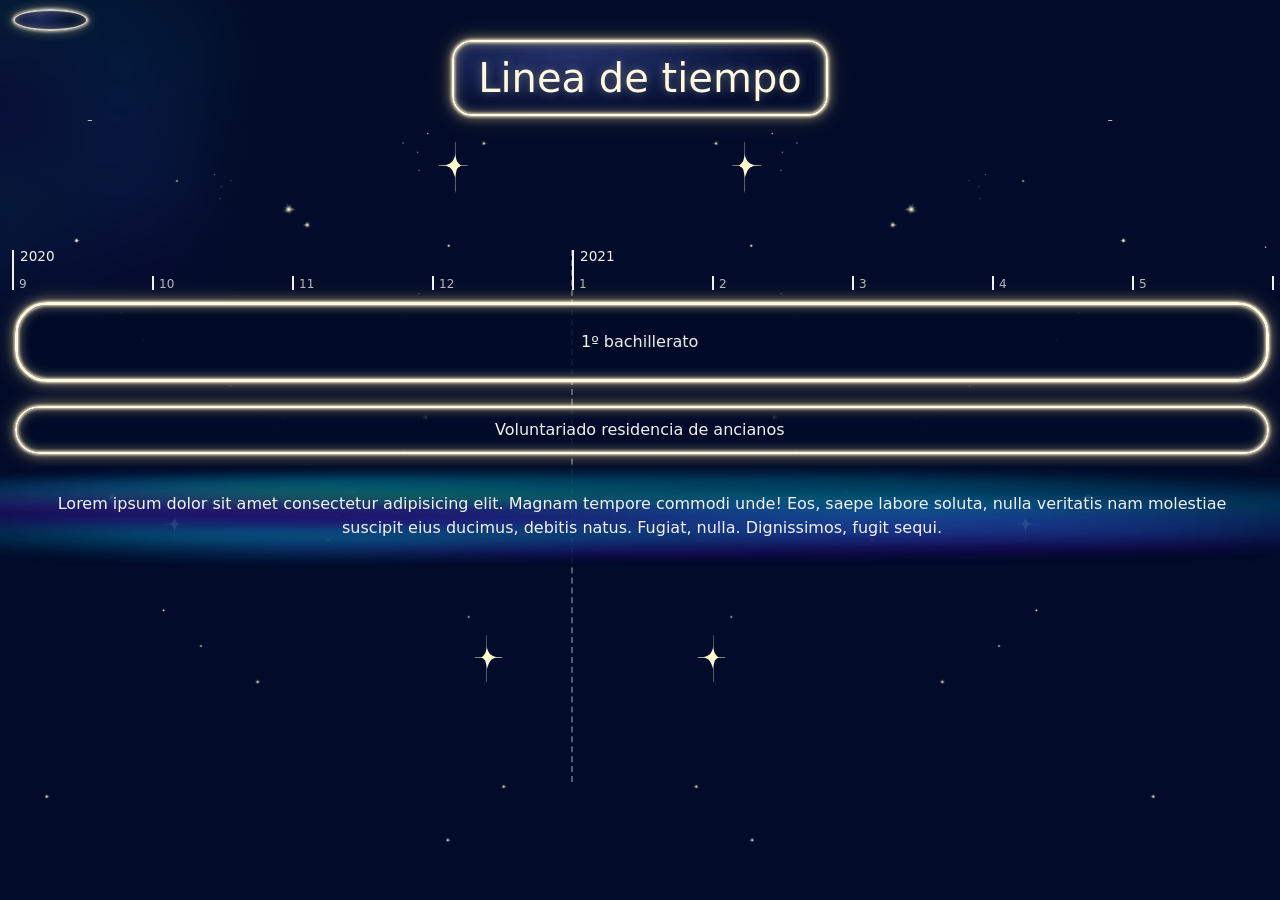
==== commit b5e9827e: "Random para tablones y hojas, más piezas, traducción y botones, palos que sugetan" ====
--- a/HTML/lineatiempo.html
+++ b/HTML/lineatiempo.html
@@ -241,6 +241,8 @@
 
         <!-- JS de los carteles y hojas (crea las piezas) -->
         <script src="../Js/script.js"></script>
+        <!-- Traducción español / inglés (el idioma se elige en el index) -->
+        <script src="../Js/idioma.js"></script>
 
         <!-- Rueda del ratón → scroll horizontal en escritorio/tablet · volteo de líneas en móvil -->
         <script src="../Js/timeline.js"></script>
--- a/Css/styles.css
+++ b/Css/styles.css
@@ -20,25 +20,42 @@
        Una imagen que empalma consigo misma arriba/abajo y se repite
        hacia abajo todo lo que haga falta.
        ══════════════════════════════════════════════════════════════ */
-    --fondo-img: url("../media/img/Deco/Cielo.png");  /* ← IMAGEN */
+    --fondo-img: url("../media/img/Deco/Cielo/nubes.png");  /* ← IMAGEN */
     --fondo-tamano: 100% auto;     /* ancho alto. "100% auto" = ocupa todo el ancho sin deformarse */
     --fondo-posicion: top center;
     --fondo-respaldo: rgb(176, 178, 220);  /* color de cielo mientras carga / si falta la imagen */
 
     /* ══════════════════════════════════════════════════════════════
-       2. TABLÓN · tablones de madera (por piezas, "9-slice")
-       UNA sola imagen montada a partir de las piezas de media/img/Deco/Tablón
-       (Esquina2, Centro superior-interior, Centro de lados y Medio) con el
-       script generar-tablon-9slice.ps1 de esa misma carpeta:
-           ┌esq┬── borde de arriba ──┬esq┐   ← franja de arriba (no se repite)
-           │lado│  1 tablón (centro) │lado│  ← franja central: se REPITE hacia abajo
-           └esq┴── borde de abajo ───┴esq┘   ← franja de abajo (= arriba volteada)
-       La derecha es el espejo de la izquierda. A lo ancho se estira.
-       Si cambian las piezas, vuelve a ejecutar el script.
+       2. TABLÓN · tablones de madera (por piezas)
+       Dos tiras montadas a partir de las piezas de media/img/Deco/Tablon/piezas
+       con el script media/img/Deco/Tablon/generar-tablon.ps1 (las deja en Tablon/tiras):
+           ┌esq┬── borde de arriba ──┬esq┐   ← BORDE  (tiras/borde-N.png: una esquina + borde + OTRA esquina)
+           │lado│  1 tablón (centro) │lado│  ← CENTRO (tiras/centro-N.png: un lado + medio + OTRO lado en espejo): se REPITE hacia abajo
+           └esq┴── borde de abajo ───┴esq┘   ← BORDE volteado
+       A lo ancho se estira.
+
+       ► VARIANTES AL AZAR: hasta 6 bordes y 6 centros (los que genere el script:
+         combina las piezas para que los dos extremos de cada tablón sean DISTINTOS). Cada tablón escoge
+         un borde para arriba, otro para abajo y un centro para CADA tablón
+         central, con un azar "natural" (todas salen por igual y nunca la
+         misma dos veces seguidas). Las variantes en "none" no se usan: si
+         solo hay 1, se usa siempre esa. Todas deben medir lo mismo.
        ══════════════════════════════════════════════════════════════ */
-    --tablon-img: url("../media/img/Deco/Tablón/tablon-9slice.png");  /* ← IMAGEN */
-    --tablon-img-borde: 349;       /* ← alto en px (imagen) de la franja de arriba/abajo (lo imprime el script: "slice: 349 150") */
+    --tablon-img-borde-1:  url("../media/img/Deco/Tablon/tiras/borde-1.png");    /* ← BORDE 1 */
+    --tablon-img-borde-2:  none;                                                 /* ← BORDE 2 (las esquinas actuales son todas la misma, en espejo: solo sale 1 borde) */
+    --tablon-img-borde-3:  none;
+    --tablon-img-borde-4:  none;
+    --tablon-img-borde-5:  none;
+    --tablon-img-borde-6:  none;
+    --tablon-img-centro-1: url("../media/img/Deco/Tablon/tiras/centro-1.png");   /* ← CENTRO 1 */
+    --tablon-img-centro-2: url("../media/img/Deco/Tablon/tiras/centro-2.png");   /* ← CENTRO 2 */
+    --tablon-img-centro-3: url("../media/img/Deco/Tablon/tiras/centro-3.png");   /* ← CENTRO 3 */
+    --tablon-img-centro-4: url("../media/img/Deco/Tablon/tiras/centro-4.png");   /* ← CENTRO 4 */
+    --tablon-img-centro-5: url("../media/img/Deco/Tablon/tiras/centro-5.png");   /* ← CENTRO 5 */
+    --tablon-img-centro-6: url("../media/img/Deco/Tablon/tiras/centro-6.png");   /* ← CENTRO 6 */
+    --tablon-img-borde: 349;       /* ← alto en px (imagen) de la tira de borde (lo imprime el script: "slice: 349 150 690") */
     --tablon-img-lado: 150;        /* ← ancho en px (imagen) de la columna lateral */
+    --tablon-img-tablon: 690;      /* ← alto en px (imagen) de la tira de centro (1 tablón) */
     --tablon-escala: 0.22;         /* px de pantalla por px de imagen. 1 tablón = 690 × 0.22 ≈ 152px de alto */
     --tablon-lado: 16;             /* margen lateral en pantalla (px, solo el número) que el contenido deja libre */
     --tablon-alto: 778;            /* alto mínimo = alto × repeticiones (px) */
@@ -63,13 +80,19 @@
          transparente alrededor (si no, se ven huecos entre las piezas).
          Photoshop: Imagen > Recortar > Píxeles transparentes · GIMP: Imagen >
          Recorte automático · Krita: Imagen > Recortar a contenido.
-         Los "-recorte.png" son los originales (3000×3000) recortados SOLO a la
+         Los de "recortes/" son los originales (3000×3000) recortados SOLO a la
          franja del borde: esquina = 520×520 de abajo-izquierda, lado = franja
          de abajo de 1796×520. Así el trazo negro se ve con grosor real.
        ══════════════════════════════════════════════════════════════ */
-    --folio-img-esquina: url("../media/img/Deco/Hojas/hojaesquina1-recorte.png");  /* ← IMAGEN 1: esquina abajo-izquierda */
-    --folio-img-lado:    url("../media/img/Deco/Hojas/hojalado-recorte.png");     /* ← IMAGEN 2: lado de abajo */
-    --folio-img-centro:  url("../media/img/Deco/Hojas/hojacentro.png");           /* ← IMAGEN 3: centro */
+    --folio-img-esquina: url("../media/img/Deco/Hojas/papel/recortes/esquina-1.png");  /* ← IMAGEN 1: esquina abajo-izquierda */
+    --folio-img-centro:  url("../media/img/Deco/Hojas/papel/centro.png");           /* ← IMAGEN 3: centro */
+
+    /* IMAGEN 2: LADO de abajo · hasta 3 VARIANTES. Cada lado de cada hoja escoge
+       una al azar ("natural": todas salen por igual y nunca la misma dos veces
+       seguidas). Las que estén en "none" no se usan. Todas deben medir lo mismo. */
+    --folio-img-lado-1:  url("../media/img/Deco/Hojas/papel/recortes/lado-1.png"); /* ← LADO 1 */
+    --folio-img-lado-2:  url("../media/img/Deco/Hojas/papel/recortes/lado-2.png");   /* ← LADO 2 */
+    --folio-img-lado-3:  url("../media/img/Deco/Hojas/papel/recortes/lado-3.png");   /* ← LADO 3 */
 
     /* MEDIDAS REALES de tus imágenes: los píxeles que miden los ARCHIVOS (solo el número, sin "px").
        Cámbialas solo si cambian las imágenes. */
@@ -77,6 +100,11 @@
     --folio-lado-ancho: 1796;      /* ← lado: ancho de la imagen (largo de una repetición) */
     --folio-lado-alto: 520;        /* ← lado: alto de la imagen (grosor del borde) */
 
+    /* Hojas muy estrechas (o muy bajas): si un lado es más corto que su dibujo,
+       como mucho se ENCOGE hasta esta fracción (0.75 = 75%) y el resto se RECORTA
+       desde el centro, en vez de aplastarlo (antes se veía un borrón). 1 = nunca encoger. */
+    --folio-lado-encogido-max: 0.75;
+
     /* TAMAÑO DEL FOLIO EN PANTALLA: UN SOLO NÚMERO.
        = píxeles de pantalla por cada píxel de imagen. Ej: 520 px × 0.1 = 52 px de esquina.
        Más grande = esquinas y bordes más gruesos. (Nunca pongas aquí "1500px": es un número sin unidad.) */
@@ -114,9 +142,11 @@
        con las hojas de media/img/Deco/Hojas/foto. Mismas reglas (esquina
        abajo-izquierda, lado de abajo, imágenes recortadas al dibujo).
        ══════════════════════════════════════════════════════════════ */
-    --marco-img-esquina: url("../media/img/Deco/Hojas/foto/hojafotoesquina1-recorte.png");
-    --marco-img-lado:    url("../media/img/Deco/Hojas/foto/hojafotolado-recorte.png");
-    --marco-img-centro:  url("../media/img/Deco/Hojas/foto/hojafotocentro.png");
+    --marco-img-esquina: url("../media/img/Deco/Hojas/foto/recortes/esquina-1.png");
+    --marco-img-lado-1:  url("../media/img/Deco/Hojas/foto/recortes/lado-1.png");  /* ← LADO 1 */
+    --marco-img-lado-2:  url("../media/img/Deco/Hojas/foto/recortes/lado-2.png");  /* ← LADO 2 (cada lado escoge al azar entre los que haya) */
+    --marco-img-lado-3:  none;                                                          /* ← LADO 3 */
+    --marco-img-centro:  url("../media/img/Deco/Hojas/foto/centro.png");
     --marco-esquina-tam: 440;      /* medidas reales de los archivos (solo el número) */
     --marco-lado-ancho: 1795;
     --marco-lado-alto: 440;
@@ -142,7 +172,9 @@
        3 imágenes y sus medidas reales.
        ══════════════════════════════════════════════════════════════ */
     --cartel-img-esquina: none;    /* ← IMAGEN 1: esquina abajo-izquierda. Ej: url("../media/img/Deco/Cartel/cartelesquina.png") */
-    --cartel-img-lado:    none;    /* ← IMAGEN 2: lado de abajo */
+    --cartel-img-lado-1:  none;    /* ← IMAGEN 2: lado de abajo (hasta 3 variantes al azar, como en el folio) */
+    --cartel-img-lado-2:  none;
+    --cartel-img-lado-3:  none;
     --cartel-img-centro:  none;    /* ← IMAGEN 3: centro */
     --cartel-esquina-tam: 520;     /* medidas reales de los archivos (solo el número) */
     --cartel-lado-ancho: 1796;
@@ -232,21 +264,60 @@
     flex-direction: column;
     justify-content: center;
 
-    /* Esquinas fijas, lados de arriba/abajo estirados a lo ancho,
-       lados izquierda/derecha y centro repetidos a lo alto (round = sin cortar tablones) */
+    /* Margen lateral que el contenido deja libre (ahí se ven los lados de madera) */
     border-style: solid;
     border-color: transparent;
     border-width: 0 calc(var(--tablon-lado) * 1px);
-    border-image-source: var(--tablon-img);
-    border-image-slice: var(--tablon-img-borde) var(--tablon-img-lado) fill;
-    border-image-width:
-        calc(var(--tablon-img-borde) * var(--tablon-escala) * 1px)
-        calc(var(--tablon-img-lado)  * var(--tablon-escala) * 1px);
-    border-image-repeat: stretch round;
+
+    /* La madera la dibuja una capa (.pf-tablon-capa) que crea Js/script.js DEBAJO del contenido */
+    position: relative;
+    isolation: isolate;
 
     /* ✖ NO añadir aquí: background-color, background (abreviado),
          border-radius ni overflow:hidden. */
 }
+
+/* Capa de madera: borde de arriba + N tablones (centro) + borde de abajo.
+   Js/script.js calcula N (= tablones enteros que caben, como antes) y escoge al azar
+   la variante de cada tira (data-v = 1, 2 o 3). */
+.pf-tablon-capa{
+    position: absolute;
+    inset: 0 calc(-1 * var(--tablon-lado) * 1px);   /* cubre también los bordes laterales */
+    z-index: -1;
+    display: flex;
+    flex-direction: column;
+    pointer-events: none;
+}
+
+/* Cada tira: lados fijos y franja central estirada a lo ancho */
+.pf-tablon-capa > *{
+    --_img: var(--tablon-img-centro-1);
+    min-height: 0;
+    border: 0 solid transparent;
+    border-image-source: var(--_img);
+    border-image-slice: 0 var(--tablon-img-lado) fill;
+    border-image-width: 0 calc(var(--tablon-img-lado) * var(--tablon-escala) * 1px);
+    border-image-repeat: stretch;
+}
+
+.pf-tablon-borde{
+    flex: 0 1 calc(var(--tablon-img-borde) * var(--tablon-escala) * 1px);   /* encoge si el tablón es muy bajo */
+}
+.pf-tablon-borde-abajo{ transform: scaleY(-1); }   /* el de abajo = el de arriba volteado */
+.pf-tablon-centro{ flex: 1 1 0; }                   /* los N tablones se reparten el alto */
+
+.pf-tablon-borde[data-v="1"]{ --_img: var(--tablon-img-borde-1); }
+.pf-tablon-borde[data-v="2"]{ --_img: var(--tablon-img-borde-2); }
+.pf-tablon-borde[data-v="3"]{ --_img: var(--tablon-img-borde-3); }
+.pf-tablon-borde[data-v="4"]{ --_img: var(--tablon-img-borde-4); }
+.pf-tablon-borde[data-v="5"]{ --_img: var(--tablon-img-borde-5); }
+.pf-tablon-borde[data-v="6"]{ --_img: var(--tablon-img-borde-6); }
+.pf-tablon-centro[data-v="1"]{ --_img: var(--tablon-img-centro-1); }
+.pf-tablon-centro[data-v="2"]{ --_img: var(--tablon-img-centro-2); }
+.pf-tablon-centro[data-v="3"]{ --_img: var(--tablon-img-centro-3); }
+.pf-tablon-centro[data-v="4"]{ --_img: var(--tablon-img-centro-4); }
+.pf-tablon-centro[data-v="5"]{ --_img: var(--tablon-img-centro-5); }
+.pf-tablon-centro[data-v="6"]{ --_img: var(--tablon-img-centro-6); }
 
 /* Sin arte de madera: Js/script.js pone la clase pf-sin-tablon en <html>
    y el tablón se pinta de color liso (también bajo los bordes laterales). */
@@ -255,6 +326,7 @@
     background-clip: border-box;
     color: #fff3dc;               /* texto claro para que se lea sobre el marrón */
 }
+.pf-sin-tablon .pf-tablon-capa{ display: none; }
 
 /* Tablón con texto negro (aunque no haya arte). Uso: <div class="pf-board pf-texto-negro"> */
 .pf-board.pf-texto-negro,
@@ -280,7 +352,7 @@
 }
 
 /* Los textos pueden encogerse y partir línea en vez de empujar fuera de la pantalla */
-.pf-header > p{
+.pf-header p{                  /* (el JS mete el contenido en la placa: no son hijos directos) */
     flex: 1 1 0;
     min-width: 0;
     margin: 0;
@@ -317,6 +389,7 @@
     --_min: min(var(--_esq), var(--_gro));
     --_max: max(var(--_esq), var(--_gro));
     --_bor: calc(var(--_min) * var(--folio-borde-dibujo));               /* franja del borde irregular */
+    --_lmin: calc(var(--_lar) * var(--folio-lado-encogido-max));         /* largo mínimo al que se encoge un lado */
 
     position: relative;
     isolation: isolate;
@@ -366,13 +439,28 @@
     position: absolute;
 }
 
-/* LADO (dibujado "de abajo": lo roto mira hacia abajo) */
+/* LADO (dibujado "de abajo": lo roto mira hacia abajo)
+   --_L = largo real del hueco entre esquinas · --_W = largo de la pieza = max(--_L, --_lmin).
+   Si el hueco es más corto que el dibujo, la pieza NO se aplasta: mide --_W, se centra
+   y clip-path recorta lo que sobra por los dos extremos. */
 .pf-folio-pieza::before{
+    --_W: max(var(--_L), var(--_lmin));
+    width: var(--_W);
     height: var(--_gro);
-    background-image: var(--folio-img-lado);
+    background-image: var(--folio-img-lado-1);
     background-size: var(--_lar) var(--_gro);
     background-repeat: round no-repeat;        /* se repite a lo largo y se ajusta sin cortes */
-}
+    clip-path: inset(0 calc((var(--_W) - var(--_L)) / 2));
+}
+
+/* Variante de lado escogida al azar por Js/script.js (data-v = 1, 2 o 3) */
+.pf-folio-pieza[data-v="2"]::before{ background-image: var(--folio-img-lado-2); }
+.pf-folio-pieza[data-v="3"]::before{ background-image: var(--folio-img-lado-3); }
+
+.pf-folio-arriba,
+.pf-folio-abajo{ --_L: calc(100cqw - 2 * var(--_esq) + 2px); }      /* -1px por lado: solapa bajo la esquina (evita una línea fina) */
+.pf-folio-derecha,
+.pf-folio-izquierda{ --_L: calc(100cqh - 2 * var(--_esq) + 2px); }
 
 /* ESQUINA (dibujada "de abajo-izquierda") */
 .pf-folio-pieza::after{
@@ -384,8 +472,7 @@
 /* ---- ARRIBA ---- */
 .pf-folio-arriba::before{
     top: 0;
-    left: calc(var(--_esq) - 1px);              /* -1px: solapa bajo la esquina (evita una línea fina) */
-    right: calc(var(--_esq) - 1px);
+    left: calc(50cqw - var(--_W) / 2);          /* centrado entre las dos esquinas */
     transform: rotate(calc(180deg + var(--folio-lado-giro)));
 }
 .pf-folio-arriba::after{
@@ -396,8 +483,7 @@
 
 /* ---- DERECHA ---- */
 .pf-folio-derecha::before{
-    width: calc(100cqh - 2 * var(--_esq) + 2px);                       /* largo del lado antes de girar */
-    left: calc(100cqw - var(--_gro) / 2 - (100cqh - 2 * var(--_esq) + 2px) / 2);
+    left: calc(100cqw - var(--_gro) / 2 - var(--_W) / 2);              /* se gira sobre su centro */
     top: calc(50cqh - var(--_gro) / 2);
     transform: rotate(calc(270deg + var(--folio-lado-giro)));
 }
@@ -410,8 +496,7 @@
 /* ---- ABAJO ---- */
 .pf-folio-abajo::before{
     bottom: 0;
-    left: calc(var(--_esq) - 1px);
-    right: calc(var(--_esq) - 1px);
+    left: calc(50cqw - var(--_W) / 2);
     transform: rotate(var(--folio-lado-giro));
 }
 .pf-folio-abajo::after{
@@ -422,8 +507,7 @@
 
 /* ---- IZQUIERDA ---- */
 .pf-folio-izquierda::before{
-    width: calc(100cqh - 2 * var(--_esq) + 2px);
-    left: calc(var(--_gro) / 2 - (100cqh - 2 * var(--_esq) + 2px) / 2);
+    left: calc(var(--_gro) / 2 - var(--_W) / 2);
     top: calc(50cqh - var(--_gro) / 2);
     transform: rotate(calc(90deg + var(--folio-lado-giro)));
 }
@@ -463,7 +547,9 @@
    ============================================================ */
 .pf-marco{
     --folio-img-esquina: var(--marco-img-esquina);
-    --folio-img-lado:    var(--marco-img-lado);
+    --folio-img-lado-1:  var(--marco-img-lado-1);
+    --folio-img-lado-2:  var(--marco-img-lado-2);
+    --folio-img-lado-3:  var(--marco-img-lado-3);
     --folio-img-centro:  var(--marco-img-centro);
     --folio-esquina-tam: var(--marco-esquina-tam);
     --folio-lado-ancho:  var(--marco-lado-ancho);
@@ -482,7 +568,9 @@
    ============================================================ */
 .pf-cartel{
     --folio-img-esquina: var(--cartel-img-esquina);
-    --folio-img-lado:    var(--cartel-img-lado);
+    --folio-img-lado-1:  var(--cartel-img-lado-1);
+    --folio-img-lado-2:  var(--cartel-img-lado-2);
+    --folio-img-lado-3:  var(--cartel-img-lado-3);
     --folio-img-centro:  var(--cartel-img-centro);
     --folio-esquina-tam: var(--cartel-esquina-tam);
     --folio-lado-ancho:  var(--cartel-lado-ancho);
@@ -509,10 +597,170 @@
     margin-inline: auto;
 }
 
-.pf-cartel-pagina > h1{
+.pf-cartel-pagina h1{
     margin: 0;
     font-size: clamp(1.5rem, 5vw, 2.5rem);
     text-align: center;
+}
+
+/* ============================================================
+   CARTEL CON TABLONES (todas las páginas menos la línea de tiempo)
+   Js/script.js convierte cada .pf-cartel en DOS tablones, uno encima del otro:
+       .pf-cartel-tablon  → tablón CLARO que sujeta el cartel (todo el header)
+       .pf-placa          → placa OSCURA con clavos que enmarca el título (va dentro)
+   Cada uno escoge al azar una de sus tiras (Css/decoracion-generada.css):
+       extremo izquierdo | tramo central (se REPITE a lo ancho) | extremo derecho
+   Nada se deforma: el alto es fijo (--cartel-alto) y los extremos y el tramo se
+   escalan a ese alto manteniendo su proporción.
+   ============================================================ */
+.pf-cartel-tablon{
+    /* ← ALTO DEL TABLÓN (lo demás sale de aquí). En las páginas: según el título; en el index: según el logo */
+    --cartel-alto: calc(clamp(1.5rem, 5vw, 2.5rem) * 2.7);
+    --cartel-placa-proporcion: 0.72;      /* ← alto de la placa / alto del tablón */
+    --_k: calc(var(--cartel-alto) / var(--cartel-tablon-alto-img));   /* px de pantalla por px de imagen */
+    box-sizing: border-box;
+    height: var(--cartel-alto);
+    min-height: 0;
+    min-width: 0;
+    display: flex;
+    align-items: center;
+    justify-content: center;
+    padding: 0 calc(var(--cartel-alto) * 0.3);
+    background: none;                     /* sin el marrón de "cartel sin arte" */
+    border: 0 solid transparent;
+    /* 3 piezas: extremos fijos + tramo central repetido. (El 1 de arriba/abajo es un truco para
+       que el tramo central se escale igual que los extremos; esa fila de la imagen es transparente.) */
+    border-image-source: var(--_img);
+    border-image-slice: 1 var(--_der) 1 var(--_izq) fill;
+    border-image-width: var(--_k) calc(var(--_der) * var(--_k)) var(--_k) calc(var(--_izq) * var(--_k));
+    border-image-repeat: round stretch;
+}
+.pf-sin-cartel .pf-cartel.pf-cartel-tablon{ background: none; }
+
+/* Index: el alto lo marca el logo (la placa tiene que poder contenerlo) */
+.pf-header.pf-cartel-tablon{
+    --cartel-alto: calc((clamp(48px, 16vw, var(--titular-logo)) + 1.4rem) / var(--cartel-placa-proporcion));
+}
+
+.pf-placa{
+    --placa-alto: calc(var(--cartel-alto) * var(--cartel-placa-proporcion));
+    --_k: calc(var(--placa-alto) / var(--cartel-placa-alto-img));
+    box-sizing: border-box;
+    height: var(--placa-alto);
+    display: flex;
+    align-items: center;
+    justify-content: center;
+    gap: 0.75rem;
+    padding: 0 calc(var(--placa-alto) * 0.42);    /* los clavos quedan fuera del texto */
+    color: var(--cartel-color-texto);
+    border: 0 solid transparent;
+    border-image-source: var(--_img);
+    border-image-slice: 1 var(--_der) 1 var(--_izq) fill;
+    border-image-width: var(--_k) calc(var(--_der) * var(--_k)) var(--_k) calc(var(--_izq) * var(--_k));
+    border-image-repeat: round stretch;
+}
+.pf-header > .pf-placa{                   /* index: la placa ocupa el tablón y reparte nombre · logo · rol */
+    flex: 1 1 auto;
+    justify-content: space-between;
+    min-width: 0;
+}
+
+/* ============================================================
+   PALOS (.pf-palo) · sujetan los tablones y los clavan en el suelo
+   Uso (en el HTML, en el cartel o tablón que sujetan):
+       data-palos="0.1 0.9"          → un palo a esa fracción del ANCHO del elemento
+       data-palos-hasta=".pf-board"  → (opcional) el palo acaba escondido detrás del primer
+                                       elemento así que haya DEBAJO; sin esto, baja hasta el suelo
+   Js/script.js los pone (en una capa por DETRÁS de tablones y carteles): cada palo empieza
+   asomando un poco por encima de SU elemento (--palo-asoma) y baja. Punta al azar + tramo
+   que se repite hacia abajo, y a veces en espejo.
+   El grosor (--palo-ancho) es independiente del alto de las piezas (--palo-escala): el palo
+   se ensancha sin que se alarguen la punta ni el tramo (el dibujo lo aguanta sin notarse).
+   ============================================================ */
+:root{
+    --palo-ancho: clamp(26px, 3.2vw, 46px);   /* ← grosor del palo en pantalla */
+    --palo-escala: clamp(14px, 1.8vw, 26px);  /* ← "tamaño" de la punta y el tramo (su alto sale de aquí) */
+    --palo-asoma: 22px;                       /* ← cuánto asoma el palo por encima de lo que sujeta */
+}
+body:has(.pf-palos){ position: relative; }    /* referencia de la capa de palos */
+.pf-palos{
+    position: absolute;
+    left: 0;
+    top: 0;
+    width: 0;
+    height: 0;
+    z-index: 0;
+    pointer-events: none;
+}
+.pf-palo{
+    position: absolute;
+    width: var(--palo-ancho);
+    overflow: hidden;
+}
+.pf-palo{
+    --_punta-alto: calc(var(--palo-escala) * var(--palo-punta-alto-img) / var(--palo-ancho-img));
+    --_tramo-alto: calc(var(--palo-escala) * var(--palo-tramo-alto-img) / var(--palo-ancho-img));
+}
+.pf-palo-punta,
+.pf-palo-tramo{
+    position: absolute;
+    left: 0;
+    width: 100%;
+    background-repeat: no-repeat;
+}
+.pf-palo-punta{
+    top: 0;
+    height: var(--_punta-alto);
+    background-size: 100% 100%;
+}
+.pf-palo-tramo{
+    top: calc(var(--_punta-alto) - 1px);       /* -1px: solapa con la punta */
+    bottom: 0;
+    background-image: var(--palo-tramo);
+    background-size: 100% var(--_tramo-alto);
+    background-repeat: repeat-y;
+}
+/* Lo que va delante de los palos */
+.pf-cartel,
+.pf-board{
+    z-index: 1;
+}
+
+/* ============================================================
+   SUELO (footer .pf-suelo) · césped que se repite a lo ancho, de borde a borde
+   de la pantalla. La página se estira para que siempre quede abajo del todo.
+   ============================================================ */
+:root{
+    --suelo-alto: clamp(80px, 11.25vw, 150px); /* ← alto del césped en pantalla (la imagen se amplía sin deformarse y se recorta por los lados) */
+}
+html{
+    overflow-x: clip;                         /* el césped mide toda la pantalla: que no salga scroll lateral
+                                                 (en <html>, no en <body>: el body puede ser un .container y lo recortaría) */
+}
+body:has(> .pf-suelo){
+    display: flex;
+    flex-direction: column;
+    min-height: 100vh;
+    min-height: 100dvh;
+}
+/* Nada se encoge para caber (si no, con un body de alto fijo -.h-md-100 del index- el
+   cartel se aplastaba hasta desaparecer en pantallas bajas, como las de portátil) */
+body:has(> .pf-suelo) > *{
+    flex-shrink: 0;
+}
+.pf-suelo{
+    position: relative;
+    z-index: 2;                               /* por delante de los palos: se ven clavados */
+    flex-shrink: 0;
+    height: var(--suelo-alto);
+    margin-top: auto;                         /* siempre abajo del todo */
+    margin-inline: calc(50% - 50vw);          /* de borde a borde aunque el body sea un .container */
+    width: 100vw;
+    background-image: var(--suelo-img);
+    background-repeat: repeat-x;
+    background-size: auto 100%;
+    background-position: center bottom;       /* al ampliarse se recorta igual por los dos lados */
+    pointer-events: none;
 }
 
 /* Envoltorio que crea el JS alrededor de una <img> con .pf-folio o .pf-marco:
@@ -835,18 +1083,19 @@
         display: block;
     }
 
-    /* Tablet: tablones más anchos */
+    /* Tablet: tablones más anchos y hojas algo más pequeñas (que no ocupen casi todo el alto del tablón) */
     :root{
         --proyecto-ancho: 65%;
+        --proyecto-hoja-ancho: 30%;
     }
 }
 
 /* Móvil: mismo diseño que en escritorio (hoja + texto en fila, tablones alternos), a escala */
 @media (max-width: 768px){
     :root{
-        --proyecto-hoja-ancho: 34vw;           /* ancho de la hoja (medida fija para poder alinearlas) */
+        --proyecto-hoja-ancho: 19vw;           /* ancho de la hoja en TABLET (medida fija para poder alinearlas); en móvil, más abajo */
         --proyecto-pad-x: 0.5rem;              /* margen interior izquierda/derecha del tablón */
-        --proyecto-tablon-padding: 0.6rem var(--proyecto-pad-x);
+        --proyecto-tablon-padding: 1.9rem var(--proyecto-pad-x);   /* tablet: margen arriba/abajo para que la hoja no ocupe todo el alto */
         --proyecto-tablon-repeticiones: 0;     /* el tablón se ajusta a su contenido */
         --proyecto-texto-tamano: clamp(0.6rem, 2.9vw, 0.9rem);
 
@@ -879,6 +1128,8 @@
         /* Proyectos: tablones más anchos SOLO en móvil, para que quepa el texto
            (la hoja no cambia; las hojas de tablones alternos ya no quedan en la misma columna) */
         --proyecto-ancho: var(--proyecto-ancho-movil, 88%);
+        --proyecto-hoja-ancho: 34vw;           /* ancho de la hoja en MÓVIL */
+        --proyecto-tablon-padding: 0.6rem var(--proyecto-pad-x);
         --cartel-padding: 0.5rem 0.75rem;
         --carteles-separacion: 1.5rem;
     }
@@ -888,4 +1139,103 @@
     .h-md-100{
         height: 100%;
     }
-}+}
+/* ============================================================
+   INDEX EN UNA PANTALLA (portátil o más: ≥ 993px) · .pf-board-pantalla
+   El index intenta caber entero en el alto de la pantalla (cartel + tablón + césped).
+   Si no cabe, el tablón principal se ENCOGE (pierde tablones de madera) hasta que:
+     · o todo cabe en la pantalla,
+     · o el tablón ya mide solo lo de sus hojas + un margen (--tablon-pantalla-margen),
+       y entonces la página baja con normalidad (las hojas nunca se aplastan).
+   En pantallas muy altas el tablón no crece más de su tamaño normal (el césped baja).
+   ============================================================ */
+@media (min-width: 993px){
+    body:has(.pf-board-pantalla){
+        height: auto;                          /* (en vez del 100% fijo de .h-md-100: puede crecer si no cabe) */
+    }
+    .pf-board-pantalla{
+        --tablon-pantalla-margen: 2.5rem;      /* ← margen mínimo arriba/abajo entre las hojas y el borde del tablón */
+        flex: 1 1 0;                           /* reparte el alto que queda en la pantalla */
+        flex-shrink: 1;
+        min-height: auto;                      /* como mínimo: lo que miden sus hojas + el margen */
+        max-height: calc(var(--tablon-alto) * var(--tablon-repeticiones) * 1px);   /* como mucho: su tamaño normal */
+        padding-block: var(--tablon-pantalla-margen);
+    }
+}
+
+/* ============================================================
+   IDIOMA (.pf-idiomas) · banderas arriba del tablón del index, enmarcadas en la hoja
+   azul de las fotos (.pf-marco). Js/idioma.js marca la del idioma actual con .activo.
+     · MÓVIL (≤ 576px): una encima de otra, del ancho de las hojas de abajo.
+     · TABLET y ESCRITORIO: en fila, una en cada extremo (alineadas con las hojas de
+       los lados), más anchas según la pantalla (--idioma-bandera).
+   ============================================================ */
+.pf-idiomas{
+    --idioma-bandera: clamp(96px, 13vw, 170px);  /* ← ancho de cada bandera (tablet y escritorio) */
+    display: flex;
+    justify-content: space-between;
+    align-items: center;
+    gap: 1rem;
+    margin-bottom: clamp(0.75rem, 2vw, 1.25rem);
+    position: relative;
+    z-index: 1;
+}
+.pf-idioma{
+    padding: 0;
+    border: 0;
+    background: none;
+    cursor: pointer;
+    line-height: 0;
+    opacity: 0.6;                                /* la del idioma que NO está activo, más apagada */
+    transition: opacity 0.2s ease, transform 0.2s ease;
+    --marco-escala: 0.06;                        /* hoja azul algo más fina que la de las fotos */
+    --marco-padding: 0.25rem;
+}
+.pf-idioma:hover,
+.pf-idioma:focus-visible{
+    opacity: 1;
+    transform: translateY(-2px) rotate(-1.5deg);
+    outline: none;
+}
+.pf-idioma.activo{
+    opacity: 1;
+    cursor: default;
+    transform: none;
+}
+.pf-idioma .pf-envoltorio{
+    display: block;
+}
+.pf-idioma img{
+    display: block;
+    width: var(--idioma-bandera);
+    max-width: 100%;
+    aspect-ratio: 3 / 2;                         /* las dos banderas miden igual (la inglesa se recorta un poco, no se deforma) */
+    height: auto;
+    object-fit: cover;
+    border-radius: 0;
+}
+@media (max-width: 576px){
+    .pf-idiomas{
+        flex-direction: column;
+        align-items: stretch;                    /* del ancho de las hojas */
+    }
+    .pf-idioma,
+    .pf-idioma .pf-envoltorio{
+        width: 100%;
+    }
+    .pf-idioma img{
+        width: 100%;
+    }
+}
+
+/* Cambio de idioma (index): SOLO los textos que cambian se desvanecen y vuelven a aparecer
+   ya traducidos (Js/idioma.js les pone .pf-idioma-cambia y .pf-idioma-saliendo en <html>). */
+:root{
+    --idioma-fade: 0.3s;                         /* ← duración de cada mitad del fundido */
+}
+.pf-idioma-fundido .pf-idioma-cambia{
+    transition: opacity var(--idioma-fade) ease;
+}
+.pf-idioma-saliendo .pf-idioma-cambia{
+    opacity: 0;
+}
--- a/Css/timeline.css
+++ b/Css/timeline.css
@@ -30,11 +30,70 @@
 }
 
 /* FONDO TOTAL: cielo estrellado en vez de las nubes. Usa el mismo motor que el
-   fondo de nubes (bloque html de styles.css): solo se cambian sus variables. */
+   fondo de nubes (bloque html de styles.css): solo se cambian sus variables.
+   (Es el cielo DE RESPALDO: si Js/timeline.js monta el cielo por piezas, lo tapa.) */
 :root{
-    --fondo-img: url("../media/img/Deco/Cielo%20estrellado.png");  /* ← IMAGEN */
+    --fondo-img: url("../media/img/Deco/Cielo/cielo-estrellado.png");  /* ← IMAGEN */
     --fondo-respaldo: var(--color-bg);   /* color mientras carga / si falta la imagen */
-}
+
+    /* ══════════════════════════════════════════════════════════════
+       CIELO POR PIEZAS (al azar) · lo monta Js/timeline.js en .timeline-cielo
+         · ESTRELLAS: baldosas que cubren toda la línea, cada una con una
+           variante y una orientación al azar (azar "natural": sin rachas).
+         · NEBULOSAS: repartidas por toda la línea (siempre alguna en cada tramo,
+           para que no se amontonen), con tamaño, giro y transparencia al azar.
+       Las variantes en "none" no se usan.
+       ══════════════════════════════════════════════════════════════ */
+    --cielo-estrellas-1: url("../media/img/Deco/Cielo/estrellas-1.png");   /* ← ESTRELLAS 1 */
+    --cielo-estrellas-2: url("../media/img/Deco/Cielo/estrellas-2.png");   /* ← ESTRELLAS 2 */
+    --cielo-estrellas-3: none;                                              /* ← ESTRELLAS 3 */
+    --cielo-nebulosa-1:  url("../media/img/Deco/Cielo/nebulosa-1.png");    /* ← NEBULOSA 1 */
+    --cielo-nebulosa-2:  url("../media/img/Deco/Cielo/nebulosa-2.png");    /* ← NEBULOSA 2 */
+    --cielo-nebulosa-3:  url("../media/img/Deco/Cielo/nebulosa-3.png");    /* ← NEBULOSA 3 */
+    --cielo-nebulosa-4:  url("../media/img/Deco/Cielo/nebulosa-4.png");    /* ← NEBULOSA 4 */
+    --cielo-nebulosas-por-pantalla: 1.3;   /* ← cuántas nebulosas por cada pantalla de línea (de media) */
+    --cielo-nebulosa-tam-min: 0.5;         /* ← tamaño mínimo (fracción del lado corto de la pantalla) */
+    --cielo-nebulosa-tam-max: 1;           /* ← tamaño máximo */
+    --cielo-nebulosa-opacidad-min: 0.18;   /* ← transparencia: más bajo = más tenue */
+    --cielo-nebulosa-opacidad-max: 0.35;
+
+    /* NEBULOSAS DETRÁS DE LOS TEXTOS (descripciones): las mismas, pero RECORTADAS a su dibujo
+       (sin el margen transparente) para que envuelvan bien el texto. Una al azar por texto. */
+    --texto-nebulosa-1: url("../media/img/Deco/Cielo/recortes/nebulosa-1.png");   /* ← NEBULOSA 1 */
+    --texto-nebulosa-2: url("../media/img/Deco/Cielo/recortes/nebulosa-2.png");   /* ← NEBULOSA 2 */
+    --texto-nebulosa-3: url("../media/img/Deco/Cielo/recortes/nebulosa-3.png");   /* ← NEBULOSA 3 */
+    --texto-nebulosa-4: url("../media/img/Deco/Cielo/recortes/nebulosa-4.png");   /* ← NEBULOSA 4 */
+}
+
+/* Con el cielo por piezas montado, la imagen de respaldo de <html> sobra (se queda su color) */
+html.pf-cielo-piezas{
+    background-image: none;
+}
+
+/* Capa del cielo: dentro del contenedor que se desplaza, así se mueve con la línea
+   sin tener que copiar el scroll. Va DEBAJO de todo y no recibe clics. */
+.timeline-cielo{
+    position: absolute;
+    left: 0;
+    top: 0;
+    z-index: -1;
+    overflow: hidden;              /* las nebulosas que se salen no agrandan el scroll */
+    pointer-events: none;
+    background-color: var(--color-bg);
+}
+.timeline-cielo > span{
+    position: absolute;
+    background-size: 100% 100%;
+    background-repeat: no-repeat;
+}
+.timeline-cielo-estrellas[data-v="1"]{ background-image: var(--cielo-estrellas-1); }
+.timeline-cielo-estrellas[data-v="2"]{ background-image: var(--cielo-estrellas-2); }
+.timeline-cielo-estrellas[data-v="3"]{ background-image: var(--cielo-estrellas-3); }
+.timeline-cielo-nebulosa{ mix-blend-mode: screen; }   /* se suma a las estrellas como luz */
+.timeline-cielo-nebulosa[data-v="1"]{ background-image: var(--cielo-nebulosa-1); }
+.timeline-cielo-nebulosa[data-v="2"]{ background-image: var(--cielo-nebulosa-2); }
+.timeline-cielo-nebulosa[data-v="3"]{ background-image: var(--cielo-nebulosa-3); }
+.timeline-cielo-nebulosa[data-v="4"]{ background-image: var(--cielo-nebulosa-4); }
 
 /* Aquí no hace scroll la página sino .timeline-container, así que Js/timeline.js
    copia su scroll en --fondo-scroll-x/-y y el cielo se mueve con él.
@@ -145,6 +204,7 @@
     overflow-x: auto;
     overflow-y: auto;
     width: 100%;
+    position: relative;           /* referencia de la capa del cielo (.timeline-cielo) */
 }
 
 /* ============================================================
@@ -258,6 +318,39 @@
     min-height: var(--grosor);
 }
 
+/* NEBULOSA DETRÁS DEL TEXTO de cada descripción: una entera, escogida al azar
+   (Js/timeline.js pone data-nebulosa = 1..4 en la caja). No ocupa la caja: envuelve
+   el PÁRRAFO, un poco más grande que él para que su forma redondeada lo coja entero
+   (se estira/deforma para encajar; la imagen está hecha para verse bien así).
+   Se ajusta con:
+       --texto-nebulosa-margen-x / -y → cuánto sobresale del texto por cada lado
+                                        (en % del ancho/alto del texto; más = más holgada)
+       --texto-nebulosa-opacidad      → intensidad (la imagen se pinta 2 veces para que se note) */
+.line:not(.timeline-box){
+    --texto-nebulosa-margen-x: 30%;
+    --texto-nebulosa-margen-y: 60%;
+    --texto-nebulosa-opacidad: 0.9;
+}
+.line:not(.timeline-box) > p{
+    position: relative;
+    z-index: 0;                          /* la nebulosa (::before, z-index -1) queda detrás del texto */
+}
+.line:not(.timeline-box) > p::before{
+    content: "";
+    position: absolute;
+    z-index: -1;
+    inset: calc(-1 * var(--texto-nebulosa-margen-y)) calc(-1 * var(--texto-nebulosa-margen-x));
+    background-image: var(--_nebulosa, none), var(--_nebulosa, none);
+    background-size: 100% 100%;
+    background-repeat: no-repeat;
+    opacity: var(--texto-nebulosa-opacidad);
+    pointer-events: none;
+}
+.line:not(.timeline-box)[data-nebulosa="1"]{ --_nebulosa: var(--texto-nebulosa-1); }
+.line:not(.timeline-box)[data-nebulosa="2"]{ --_nebulosa: var(--texto-nebulosa-2); }
+.line:not(.timeline-box)[data-nebulosa="3"]{ --_nebulosa: var(--texto-nebulosa-3); }
+.line:not(.timeline-box)[data-nebulosa="4"]{ --_nebulosa: var(--texto-nebulosa-4); }
+
 /* SOLO ESCRITORIO: cada fila de descripciones se pega a SU línea secundaria (la de arriba)
    y se aleja de la línea siguiente. Así queda claro a qué línea acompaña cada texto.
    (La separación normal entre filas es el "gap" de .timeline-wrapper: 1.5rem.) */
@@ -611,9 +704,11 @@
         width: auto;
         height: auto;
         min-height: 0;
-        overflow-y: auto;
+        overflow: visible;            /* sin recorte: así la nebulosa de detrás del texto no se corta en recto */
         justify-content: flex-start;
         font-size: 0.75rem;
+        --texto-nebulosa-margen-x: 9%;   /* columna estrecha: la nebulosa sobresale poco a los lados (no llega al borde de la pantalla) */
+        --texto-nebulosa-margen-y: 35%;
     }
 
     .line:not(.timeline-box) p{
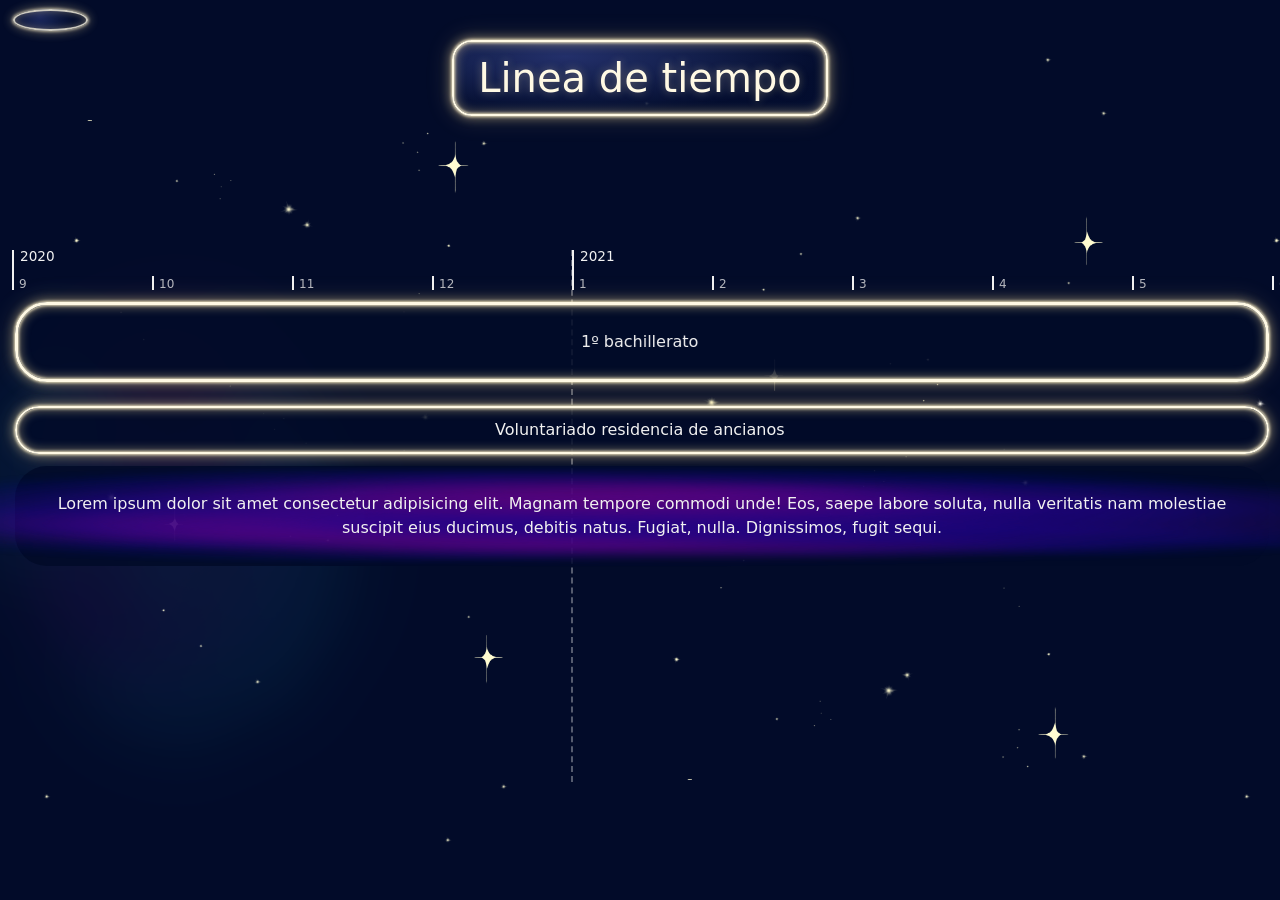
==== commit f27e96a4: "Transiciones entre zonas" ====
--- a/HTML/lineatiempo.html
+++ b/HTML/lineatiempo.html
@@ -11,10 +11,12 @@
         <!-- Mi css -->
         <link rel="stylesheet" href="../Css/styles.css">
         <link rel="stylesheet" href="../Css/timeline.css">
+        <!-- Transición entre páginas (va en el head para que no parpadee) -->
+        <script src="../Js/transicion.js"></script>
     </head>
 
     <body id="timeline-body">
-        <a class="pf-back-btn" href="../index.html">
+        <a class="pf-back-btn" href="../index.html" data-transicion="abajo">  <!-- vuelta de las estrellas a las nubes (Js/transicion.js) -->
             <img src="https://img.icons8.com/?size=100&id=26194&format=png&color=000000" alt="">
         </a>
 
--- a/Css/styles.css
+++ b/Css/styles.css
@@ -17,12 +17,13 @@
 
     /* ══════════════════════════════════════════════════════════════
        1. FONDO TOTAL · nubes
-       Una imagen que empalma consigo misma arriba/abajo y se repite
-       hacia abajo todo lo que haga falta.
+       Una imagen que empalma consigo misma por los 4 lados y se repite
+       todo lo que haga falta. Es nubes.png + su espejo al lado (la monta
+       media/img/Deco/generar-decoracion.ps1 en Cielo/tiras): así, cuando el
+       cielo se desplaza a los lados en la transición entre páginas, no hay corte.
        ══════════════════════════════════════════════════════════════ */
-    --fondo-img: url("../media/img/Deco/Cielo/nubes.png");  /* ← IMAGEN */
-    --fondo-tamano: 100% auto;     /* ancho alto. "100% auto" = ocupa todo el ancho sin deformarse */
-    --fondo-posicion: top center;
+    --fondo-img: url("../media/img/Deco/Cielo/tiras/nubes.png");  /* ← IMAGEN (nubes + su espejo) */
+    --fondo-tamano: 200vw auto;    /* ancho alto. "200vw" = cada mitad (nubes / espejo) mide una pantalla */
     --fondo-respaldo: rgb(176, 178, 220);  /* color de cielo mientras carga / si falta la imagen */
 
     /* ══════════════════════════════════════════════════════════════
@@ -221,8 +222,12 @@
     background-color: var(--fondo-respaldo);
     background-image: var(--fondo-img);
     background-size: var(--fondo-tamano);
-    background-position: var(--fondo-posicion);
-    background-repeat: repeat-y;
+    background-repeat: repeat;
+    /* Posición = donde lo dejó la última transición entre páginas (--pf-cielo-x/-y, en anchos de
+       pantalla). Lo pone Js/transicion.js; sin él, arriba a la izquierda. */
+    background-position:
+        calc(var(--pf-cielo-x, 0) * 100vw)
+        calc(var(--pf-cielo-y, 0) * 100vw);
 }
 
 /* Bootstrap pinta el <body> de blanco (--bs-body-bg) y tapaba las nubes */
@@ -1239,3 +1244,173 @@
 .pf-idioma-saliendo .pf-idioma-cambia{
     opacity: 0;
 }
+
+/* ============================================================
+   PROYECTOS · cartel del título lo bastante LARGO para que sus palos caigan bien
+   dentro de los tablones de los lados (si no, en pantallas anchas el palo quedaba
+   justo en el borde del tablón y asomaba por fuera).
+   Palos al 20% y 80% del cartel (centrado): su posición es 50% ± 0.3 × ancho, y
+   tienen que quedar --proyecto-palo-dentro dentro del tablón (que mide --proyecto-ancho):
+       ancho ≥ (50vw − ancho del tablón + margen) / 0.3
+   Solo en escritorio (≥ 993px): en tablet y móvil los tablones ya pasan del centro.
+   ============================================================ */
+@media (min-width: 993px){
+    .pf-cartel-proyectos{
+        --proyecto-palo-dentro: 3rem;        /* ← cuánto entra cada palo dentro del tablón */
+        min-width: calc((50vw - var(--proyecto-ancho) + var(--proyecto-palo-dentro)) / 0.3);
+    }
+}
+
+/* ============================================================
+   TRANSICIONES ENTRE PÁGINAS (las mueve Js/transicion.js)
+   · LATERAL (carteles en general): un MURO DE NUBES entra por un lado mientras el contenido
+     se va, tapa toda la pantalla, detrás se cambia de sección y, cuando la nueva ha cargado
+     entera (imágenes, decoración y fondo), se retira por el otro lado: ya estás en la sección.
+     Al ir hacia dentro entra por la DERECHA y se retira por la IZQUIERDA; al volver, al revés.
+   · ESPACIO (línea de tiempo, data-transicion="arriba" / "abajo"): viaje vertical de las
+     nubes a las estrellas. Ease-out sin ease-in: arranca a toda velocidad y frena al
+     llegar. El cielo se oscurece poco a poco y se funde con las estrellas desde arriba.
+   Las capas se pintan con pseudo-elementos (html::before/::after, body::before/::after)
+   que solo existen durante la transición. JS pone su posición en las variables --pf-t-*.
+   ============================================================ */
+:root{
+    /* ← VELOCIDAD de cada efecto (menos = más rápido; sin contar lo que se espera a que cargue):
+         lateral = lo que tarda el muro en tapar + lo que tarda en retirarse (mitad y mitad) */
+    --transicion-lateral-duracion: 1.4s;
+    --transicion-espacio-duracion: 4.4s;
+    --transicion-espera-max: 2s;            /* ← lo más que se espera a que cargue la página nueva */
+    --transicion-barras-fundido: 0.8s;      /* ← fundido con el que aparecen las barras de desplazamiento al llegar */
+
+    /* Muro de nubes (lateral) */
+    --transicion-muro-img: url("../media/img/Deco/Cielo/tiras/muro-nubes.png");
+    --transicion-muro-color: rgb(233, 234, 247);   /* color de dentro de las nubes (tapa mientras se pinta la imagen) */
+    --transicion-muro-nucleo: 0.56;         /* parte opaca del ancho de la imagen (la del script que la genera) */
+
+    /* Parallax: velocidad de cada capa respecto al contenido (0 = quieta, 1 = igual, >1 = más rápida) */
+    --transicion-espacio-estrellas: 0.15;
+    --transicion-espacio-cielo: 0.6;
+    --transicion-espacio-nubes-delante: 2.2;
+    --transicion-espacio-estelas: 0.55;     /* ← intensidad de las estelas de velocidad (0 = sin estelas) */
+    --transicion-espacio-degradado: 1.6;    /* ← alto (en pantallas) del paso de cielo a estrellas: más = más suave */
+    --transicion-espacio-degradado-panel: 1; /* ← alto (en pantallas) del degradado que cuelga bajo la línea de tiempo al llegar */
+    --transicion-espacio-panel-color: rgb(2, 11, 41);   /* ← su color: el de la zona de abajo de las estrellas */
+
+    /* Imágenes y colores (van aparte porque la línea de tiempo cambia --fondo-img y --fondo-respaldo) */
+    --transicion-cielo-img: url("../media/img/Deco/Cielo/tiras/nubes.png");
+    --transicion-nubes-img: url("../media/img/Deco/Cielo/tiras/nubes-sueltas.png");   /* nubes que se cruzan al subir */
+    --transicion-cielo-respaldo: rgb(193, 198, 236);
+    --transicion-estrellas-img: url("../media/img/Deco/Cielo/estrellas-1.png");
+    --transicion-espacio-color: rgb(2, 11, 41);
+}
+
+/* CONTENIDO · se mueve cada hijo directo del <body> por separado: si se moviera el <body>,
+   los elementos fijos (botón de volver...) dejarían de estar fijos y darían un salto */
+.pf-transicion body{
+    pointer-events: none;                    /* no se puede pulsar nada mientras dura */
+}
+.pf-transicion body > *{
+    translate: var(--pf-t-mov, 0 0);
+}
+/* Al moverse, cada hijo apila sus capas por su cuenta: que sigan por delante de los palos.
+   (:where = sin peso: los que ya tienen su z-index, como el suelo o el botón, lo conservan) */
+:where(.pf-transicion body > :not(.pf-palos)){
+    z-index: 1;
+}
+
+/* BARRAS DE DESPLAZAMIENTO · invisibles mientras dura el viaje (aparecen al llegar).
+   Se vuelven transparentes en vez de quitarse: así ocupan lo mismo y nada se mueve al aparecer. */
+@supports not selector(::-webkit-scrollbar){        /* Firefox (en Chrome, scrollbar-color anularía la barra espacial y cambiaría su grosor) */
+    html.pf-transicion,
+    html.pf-transicion *{
+        scrollbar-color: transparent transparent;
+    }
+}
+html.pf-transicion *::-webkit-scrollbar-track,
+html.pf-transicion *::-webkit-scrollbar-thumb,
+html.pf-transicion *::-webkit-scrollbar-corner{
+    background: none;
+    box-shadow: none;
+}
+
+/* CAPAS · html::before/::after van DETRÁS del contenido; body::before/::after, DELANTE */
+.pf-transicion::before,
+.pf-transicion::after,
+.pf-transicion body::before,
+.pf-transicion body::after{
+    content: "";
+    position: fixed;
+    inset: 0;
+    pointer-events: none;
+    background-repeat: repeat;
+}
+.pf-transicion::before,
+.pf-transicion::after{ z-index: -1; }
+.pf-transicion body::before,
+.pf-transicion body::after{ z-index: 90; }
+
+/* --- LATERAL: MURO DE NUBES ---
+   Un muro de nubes (Cielo/tiras/muro-nubes.png: borde esponjoso | núcleo opaco | borde
+   esponjoso) entra por un lado hasta tapar toda la pantalla; detrás se cambia de sección y,
+   cuando la nueva ha cargado entera (fondo incluido), se retira por el otro lado.
+   El núcleo mide justo una pantalla; los bordes quedan fuera mientras tapa.
+   Se mueve con transform (lo hace la tarjeta gráfica: sin repintar, sin tirones).
+   Va en html::after: no es del <body>, así que no se rehace al cambiar de sección. */
+.pf-transicion.pf-lateral::after{
+    inset: auto;
+    top: 0;
+    left: 0;
+    width: var(--pf-t-muro-ancho, 180vw);
+    height: 100vh;
+    z-index: 1000;                                  /* por delante de todo, también del botón de volver */
+    background-image:
+        var(--transicion-muro-img),
+        linear-gradient(var(--transicion-muro-color), var(--transicion-muro-color));   /* (tapa aunque la imagen aún no se haya pintado) */
+    background-size: 100% auto, var(--pf-t-muro-nucleo, 100vw) 100%;
+    background-position: 0 0, var(--pf-t-muro-borde, 40vw) 0;
+    background-repeat: repeat-y, no-repeat;
+    transform: translate3d(var(--pf-t-muro, 100vw), 0, 0);
+    will-change: transform;
+}
+
+/* --- ESPACIO --- */
+html.pf-transicion.pf-vertical.pf-vertical{        /* fondo: las estrellas */
+    background-color: var(--transicion-espacio-color);
+    background-image: var(--transicion-estrellas-img);
+    background-size: auto 150vh;
+    background-repeat: repeat;
+    background-position: var(--pf-t-fondo);
+}
+.pf-vertical::before{                               /* el cielo de nubes, que se oscurece y se desvanece desde arriba */
+    background-image:
+        linear-gradient(var(--pf-t-tinte, transparent), var(--pf-t-tinte, transparent)),
+        var(--transicion-cielo-img);
+    background-size: 100% 100%, 200vw auto;
+    background-repeat: no-repeat, repeat;
+    background-position: 0 0, var(--pf-t-capa1);
+    background-color: var(--transicion-cielo-respaldo);
+    -webkit-mask-image: linear-gradient(to bottom, transparent var(--pf-t-mascara-0, -100%), black var(--pf-t-mascara-1, 0%));
+            mask-image: linear-gradient(to bottom, transparent var(--pf-t-mascara-0, -100%), black var(--pf-t-mascara-1, 0%));
+}
+.pf-vertical::after{                                /* degradado que cuelga del borde de abajo de la línea de tiempo */
+    background-image: linear-gradient(to bottom,
+        var(--transicion-espacio-panel-color) 0,
+        var(--transicion-espacio-panel-color) var(--pf-t-panel-borde, 0px),
+        transparent calc(var(--pf-t-panel-borde, 0px) + var(--transicion-espacio-degradado-panel) * 100vh));
+    background-repeat: no-repeat;
+    opacity: var(--pf-t-panel-alfa, 0);
+}
+.pf-vertical body::before{                          /* estelas de velocidad */
+    --_estela: rgb(255 255 255 / var(--pf-t-estelas, 0));
+    background-image:
+        radial-gradient(1.5px 9vh at 50% 50%, var(--_estela), transparent),
+        radial-gradient(2px 14vh at 30% 20%, var(--_estela), transparent),
+        radial-gradient(1.5px 6vh at 70% 80%, var(--_estela), transparent);
+    background-size: 137px 53vh, 211px 71vh, 89px 37vh;
+    background-position: var(--pf-t-capa3);
+}
+.pf-vertical body::after{                           /* nubes grandes que se cruzan al subir (o al bajar) */
+    background-image: var(--transicion-nubes-img);
+    background-size: 260vw auto;
+    background-position: var(--pf-t-capa2);
+    opacity: var(--pf-t-op2, 0);
+}
